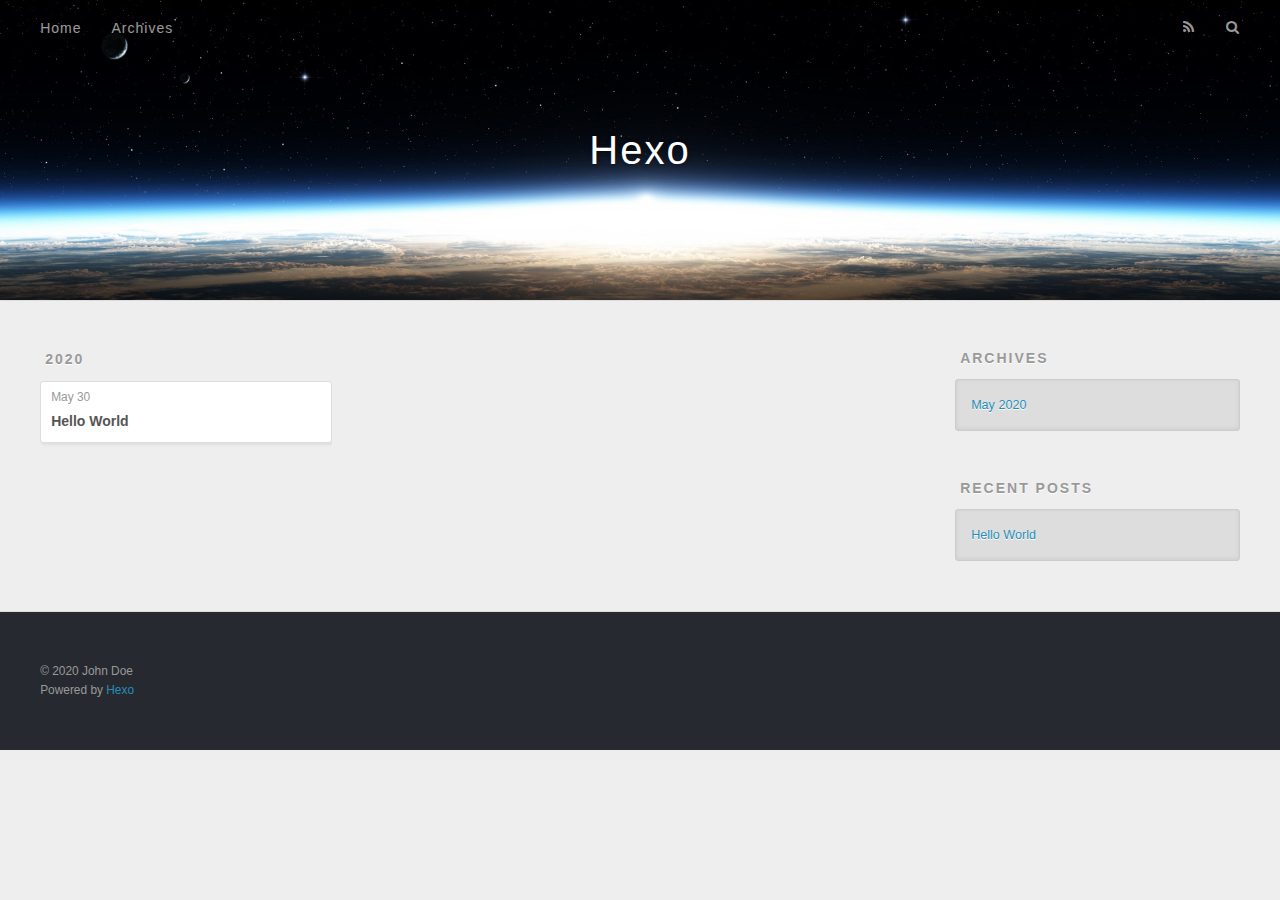
==== archives/index.html @ 2ea1ac72 "Site updated: 2020-05-30 16:34:27" ====
<!DOCTYPE html>
<html>
<head>
  <meta charset="utf-8">
  

  
  <title>Archives | Hexo</title>
  <meta name="viewport" content="width=device-width, initial-scale=1, maximum-scale=1">
  <meta property="og:type" content="website">
<meta property="og:title" content="Hexo">
<meta property="og:url" content="http://yoursite.com/archives/index.html">
<meta property="og:site_name" content="Hexo">
<meta property="og:locale" content="en_US">
<meta property="article:author" content="John Doe">
<meta name="twitter:card" content="summary">
  
    <link rel="alternate" href="/atom.xml" title="Hexo" type="application/atom+xml">
  
  
    <link rel="icon" href="/favicon.png">
  
  
    <link href="//fonts.googleapis.com/css?family=Source+Code+Pro" rel="stylesheet" type="text/css">
  
  
<link rel="stylesheet" href="/css/style.css">

<meta name="generator" content="Hexo 4.2.1"></head>

<body>
  <div id="container">
    <div id="wrap">
      <header id="header">
  <div id="banner"></div>
  <div id="header-outer" class="outer">
    <div id="header-title" class="inner">
      <h1 id="logo-wrap">
        <a href="/" id="logo">Hexo</a>
      </h1>
      
    </div>
    <div id="header-inner" class="inner">
      <nav id="main-nav">
        <a id="main-nav-toggle" class="nav-icon"></a>
        
          <a class="main-nav-link" href="/">Home</a>
        
          <a class="main-nav-link" href="/archives">Archives</a>
        
      </nav>
      <nav id="sub-nav">
        
          <a id="nav-rss-link" class="nav-icon" href="/atom.xml" title="RSS Feed"></a>
        
        <a id="nav-search-btn" class="nav-icon" title="Search"></a>
      </nav>
      <div id="search-form-wrap">
        <form action="//google.com/search" method="get" accept-charset="UTF-8" class="search-form"><input type="search" name="q" class="search-form-input" placeholder="Search"><button type="submit" class="search-form-submit">&#xF002;</button><input type="hidden" name="sitesearch" value="http://yoursite.com"></form>
      </div>
    </div>
  </div>
</header>
      <div class="outer">
        <section id="main">
  
  
    
    
      
      
      <section class="archives-wrap">
        <div class="archive-year-wrap">
          <a href="/archives/2020" class="archive-year">2020</a>
        </div>
        <div class="archives">
    
    <article class="archive-article archive-type-post">
  <div class="archive-article-inner">
    <header class="archive-article-header">
      <a href="/2020/05/30/hello-world/" class="archive-article-date">
  <time datetime="2020-05-30T08:31:49.732Z" itemprop="datePublished">May 30</time>
</a>
      
  
    <h1 itemprop="name">
      <a class="archive-article-title" href="/2020/05/30/hello-world/">Hello World</a>
    </h1>
  

    </header>
  </div>
</article>
  
  
    </div></section>
  


</section>
        
          <aside id="sidebar">
  
    

  
    

  
    
  
    
  <div class="widget-wrap">
    <h3 class="widget-title">Archives</h3>
    <div class="widget">
      <ul class="archive-list"><li class="archive-list-item"><a class="archive-list-link" href="/archives/2020/05/">May 2020</a></li></ul>
    </div>
  </div>


  
    
  <div class="widget-wrap">
    <h3 class="widget-title">Recent Posts</h3>
    <div class="widget">
      <ul>
        
          <li>
            <a href="/2020/05/30/hello-world/">Hello World</a>
          </li>
        
      </ul>
    </div>
  </div>

  
</aside>
        
      </div>
      <footer id="footer">
  
  <div class="outer">
    <div id="footer-info" class="inner">
      &copy; 2020 John Doe<br>
      Powered by <a href="http://hexo.io/" target="_blank">Hexo</a>
    </div>
  </div>
</footer>
    </div>
    <nav id="mobile-nav">
  
    <a href="/" class="mobile-nav-link">Home</a>
  
    <a href="/archives" class="mobile-nav-link">Archives</a>
  
</nav>
    

<script src="//ajax.googleapis.com/ajax/libs/jquery/2.0.3/jquery.min.js"></script>


  
<link rel="stylesheet" href="/fancybox/jquery.fancybox.css">

  
<script src="/fancybox/jquery.fancybox.pack.js"></script>




<script src="/js/script.js"></script>




  </div>
</body>
</html>
---- css/style.css ----
body {
  width: 100%;
}
body:before,
body:after {
  content: "";
  display: table;
}
body:after {
  clear: both;
}
html,
body,
div,
span,
applet,
object,
iframe,
h1,
h2,
h3,
h4,
h5,
h6,
p,
blockquote,
pre,
a,
abbr,
acronym,
address,
big,
cite,
code,
del,
dfn,
em,
img,
ins,
kbd,
q,
s,
samp,
small,
strike,
strong,
sub,
sup,
tt,
var,
dl,
dt,
dd,
ol,
ul,
li,
fieldset,
form,
label,
legend,
table,
caption,
tbody,
tfoot,
thead,
tr,
th,
td {
  margin: 0;
  padding: 0;
  border: 0;
  outline: 0;
  font-weight: inherit;
  font-style: inherit;
  font-family: inherit;
  font-size: 100%;
  vertical-align: baseline;
}
body {
  line-height: 1;
  color: #000;
  background: #fff;
}
ol,
ul {
  list-style: none;
}
table {
  border-collapse: separate;
  border-spacing: 0;
  vertical-align: middle;
}
caption,
th,
td {
  text-align: left;
  font-weight: normal;
  vertical-align: middle;
}
a img {
  border: none;
}
input,
button {
  margin: 0;
  padding: 0;
}
input::-moz-focus-inner,
button::-moz-focus-inner {
  border: 0;
  padding: 0;
}
@font-face {
  font-family: FontAwesome;
  font-style: normal;
  font-weight: normal;
  src: url("fonts/fontawesome-webfont.eot?v=#4.0.3");
  src: url("fonts/fontawesome-webfont.eot?#iefix&v=#4.0.3") format("embedded-opentype"), url("fonts/fontawesome-webfont.woff?v=#4.0.3") format("woff"), url("fonts/fontawesome-webfont.ttf?v=#4.0.3") format("truetype"), url("fonts/fontawesome-webfont.svg#fontawesomeregular?v=#4.0.3") format("svg");
}
html,
body,
#container {
  height: 100%;
}
body {
  background: #eee;
  font: 14px -apple-system, BlinkMacSystemFont, "Segoe UI", "Roboto", "Oxygen", "Ubuntu", "Cantarell", "Fira Sans", "Droid Sans", "Helvetica Neue", sans-serif;
  -webkit-text-size-adjust: 100%;
}
.outer {
  max-width: 1220px;
  margin: 0 auto;
  padding: 0 20px;
}
.outer:before,
.outer:after {
  content: "";
  display: table;
}
.outer:after {
  clear: both;
}
.inner {
  display: inline;
  float: left;
  width: 98.33333333333333%;
  margin: 0 0.833333333333333%;
}
.left,
.alignleft {
  float: left;
}
.right,
.alignright {
  float: right;
}
.clear {
  clear: both;
}
#container {
  position: relative;
}
.mobile-nav-on {
  overflow: hidden;
}
#wrap {
  height: 100%;
  width: 100%;
  position: absolute;
  top: 0;
  left: 0;
  -webkit-transition: 0.2s ease-out;
  -moz-transition: 0.2s ease-out;
  -ms-transition: 0.2s ease-out;
  transition: 0.2s ease-out;
  z-index: 1;
  background: #eee;
}
.mobile-nav-on #wrap {
  left: 280px;
}
@media screen and (min-width: 768px) {
  #main {
    display: inline;
    float: left;
    width: 73.33333333333333%;
    margin: 0 0.833333333333333%;
  }
}
.article-date,
.article-category-link,
.archive-year,
.widget-title {
  text-decoration: none;
  text-transform: uppercase;
  letter-spacing: 2px;
  color: #999;
  margin-bottom: 1em;
  margin-left: 5px;
  line-height: 1em;
  text-shadow: 0 1px #fff;
  font-weight: bold;
}
.article-inner,
.archive-article-inner {
  background: #fff;
  -webkit-box-shadow: 1px 2px 3px #ddd;
  box-shadow: 1px 2px 3px #ddd;
  border: 1px solid #ddd;
  border-radius: 3px;
}
.article-entry h1,
.widget h1 {
  font-size: 2em;
}
.article-entry h2,
.widget h2 {
  font-size: 1.5em;
}
.article-entry h3,
.widget h3 {
  font-size: 1.3em;
}
.article-entry h4,
.widget h4 {
  font-size: 1.2em;
}
.article-entry h5,
.widget h5 {
  font-size: 1em;
}
.article-entry h6,
.widget h6 {
  font-size: 1em;
  color: #999;
}
.article-entry hr,
.widget hr {
  border: 1px dashed #ddd;
}
.article-entry strong,
.widget strong {
  font-weight: bold;
}
.article-entry em,
.widget em,
.article-entry cite,
.widget cite {
  font-style: italic;
}
.article-entry sup,
.widget sup,
.article-entry sub,
.widget sub {
  font-size: 0.75em;
  line-height: 0;
  position: relative;
  vertical-align: baseline;
}
.article-entry sup,
.widget sup {
  top: -0.5em;
}
.article-entry sub,
.widget sub {
  bottom: -0.2em;
}
.article-entry small,
.widget small {
  font-size: 0.85em;
}
.article-entry acronym,
.widget acronym,
.article-entry abbr,
.widget abbr {
  border-bottom: 1px dotted;
}
.article-entry ul,
.widget ul,
.article-entry ol,
.widget ol,
.article-entry dl,
.widget dl {
  margin: 0 20px;
  line-height: 1.6em;
}
.article-entry ul ul,
.widget ul ul,
.article-entry ol ul,
.widget ol ul,
.article-entry ul ol,
.widget ul ol,
.article-entry ol ol,
.widget ol ol {
  margin-top: 0;
  margin-bottom: 0;
}
.article-entry ul,
.widget ul {
  list-style: disc;
}
.article-entry ol,
.widget ol {
  list-style: decimal;
}
.article-entry dt,
.widget dt {
  font-weight: bold;
}
#header {
  height: 300px;
  position: relative;
  border-bottom: 1px solid #ddd;
}
#header:before,
#header:after {
  content: "";
  position: absolute;
  left: 0;
  right: 0;
  height: 40px;
}
#header:before {
  top: 0;
  background: -webkit-linear-gradient(rgba(0,0,0,0.2), transparent);
  background: -moz-linear-gradient(rgba(0,0,0,0.2), transparent);
  background: -ms-linear-gradient(rgba(0,0,0,0.2), transparent);
  background: linear-gradient(rgba(0,0,0,0.2), transparent);
}
#header:after {
  bottom: 0;
  background: -webkit-linear-gradient(transparent, rgba(0,0,0,0.2));
  background: -moz-linear-gradient(transparent, rgba(0,0,0,0.2));
  background: -ms-linear-gradient(transparent, rgba(0,0,0,0.2));
  background: linear-gradient(transparent, rgba(0,0,0,0.2));
}
#header-outer {
  height: 100%;
  position: relative;
}
#header-inner {
  position: relative;
  overflow: hidden;
}
#banner {
  position: absolute;
  top: 0;
  left: 0;
  width: 100%;
  height: 100%;
  background: url("images/banner.jpg") center #000;
  -webkit-background-size: cover;
  -moz-background-size: cover;
  background-size: cover;
  z-index: -1;
}
#header-title {
  text-align: center;
  height: 40px;
  position: absolute;
  top: 50%;
  left: 0;
  margin-top: -20px;
}
#logo,
#subtitle {
  text-decoration: none;
  color: #fff;
  font-weight: 300;
  text-shadow: 0 1px 4px rgba(0,0,0,0.3);
}
#logo {
  font-size: 40px;
  line-height: 40px;
  letter-spacing: 2px;
}
#subtitle {
  font-size: 16px;
  line-height: 16px;
  letter-spacing: 1px;
}
#subtitle-wrap {
  margin-top: 16px;
}
#main-nav {
  float: left;
  margin-left: -15px;
}
.nav-icon,
.main-nav-link {
  float: left;
  color: #fff;
  opacity: 0.6;
  text-decoration: none;
  text-shadow: 0 1px rgba(0,0,0,0.2);
  -webkit-transition: opacity 0.2s;
  -moz-transition: opacity 0.2s;
  -ms-transition: opacity 0.2s;
  transition: opacity 0.2s;
  display: block;
  padding: 20px 15px;
}
.nav-icon:hover,
.main-nav-link:hover {
  opacity: 1;
}
.nav-icon {
  font-family: FontAwesome;
  text-align: center;
  font-size: 14px;
  width: 14px;
  height: 14px;
  padding: 20px 15px;
  position: relative;
  cursor: pointer;
}
.main-nav-link {
  font-weight: 300;
  letter-spacing: 1px;
}
@media screen and (max-width: 479px) {
  .main-nav-link {
    display: none;
  }
}
#main-nav-toggle {
  display: none;
}
#main-nav-toggle:before {
  content: "\f0c9";
}
@media screen and (max-width: 479px) {
  #main-nav-toggle {
    display: block;
  }
}
#sub-nav {
  float: right;
  margin-right: -15px;
}
#nav-rss-link:before {
  content: "\f09e";
}
#nav-search-btn:before {
  content: "\f002";
}
#search-form-wrap {
  position: absolute;
  top: 15px;
  width: 150px;
  height: 30px;
  right: -150px;
  opacity: 0;
  -webkit-transition: 0.2s ease-out;
  -moz-transition: 0.2s ease-out;
  -ms-transition: 0.2s ease-out;
  transition: 0.2s ease-out;
}
#search-form-wrap.on {
  opacity: 1;
  right: 0;
}
@media screen and (max-width: 479px) {
  #search-form-wrap {
    width: 100%;
    right: -100%;
  }
}
.search-form {
  position: absolute;
  top: 0;
  left: 0;
  right: 0;
  background: #fff;
  padding: 5px 15px;
  border-radius: 15px;
  -webkit-box-shadow: 0 0 10px rgba(0,0,0,0.3);
  box-shadow: 0 0 10px rgba(0,0,0,0.3);
}
.search-form-input {
  border: none;
  background: none;
  color: #555;
  width: 100%;
  font: 13px -apple-system, BlinkMacSystemFont, "Segoe UI", "Roboto", "Oxygen", "Ubuntu", "Cantarell", "Fira Sans", "Droid Sans", "Helvetica Neue", sans-serif;
  outline: none;
}
.search-form-input::-webkit-search-results-decoration,
.search-form-input::-webkit-search-cancel-button {
  -webkit-appearance: none;
}
.search-form-submit {
  position: absolute;
  top: 50%;
  right: 10px;
  margin-top: -7px;
  font: 13px FontAwesome;
  border: none;
  background: none;
  color: #bbb;
  cursor: pointer;
}
.search-form-submit:hover,
.search-form-submit:focus {
  color: #777;
}
.article {
  margin: 50px 0;
}
.article-inner {
  overflow: hidden;
}
.article-meta:before,
.article-meta:after {
  content: "";
  display: table;
}
.article-meta:after {
  clear: both;
}
.article-date {
  float: left;
}
.article-category {
  float: left;
  line-height: 1em;
  color: #ccc;
  text-shadow: 0 1px #fff;
  margin-left: 8px;
}
.article-category:before {
  content: "\2022";
}
.article-category-link {
  margin: 0 12px 1em;
}
.article-header {
  padding: 20px 20px 0;
}
.article-title {
  text-decoration: none;
  font-size: 2em;
  font-weight: bold;
  color: #555;
  line-height: 1.1em;
  -webkit-transition: color 0.2s;
  -moz-transition: color 0.2s;
  -ms-transition: color 0.2s;
  transition: color 0.2s;
}
a.article-title:hover {
  color: #258fb8;
}
.article-entry {
  color: #555;
  padding: 0 20px;
}
.article-entry:before,
.article-entry:after {
  content: "";
  display: table;
}
.article-entry:after {
  clear: both;
}
.article-entry p,
.article-entry table {
  line-height: 1.6em;
  margin: 1.6em 0;
}
.article-entry h1,
.article-entry h2,
.article-entry h3,
.article-entry h4,
.article-entry h5,
.article-entry h6 {
  font-weight: bold;
}
.article-entry h1,
.article-entry h2,
.article-entry h3,
.article-entry h4,
.article-entry h5,
.article-entry h6 {
  line-height: 1.1em;
  margin: 1.1em 0;
}
.article-entry a {
  color: #258fb8;
  text-decoration: none;
}
.article-entry a:hover {
  text-decoration: underline;
}
.article-entry ul,
.article-entry ol,
.article-entry dl {
  margin-top: 1.6em;
  margin-bottom: 1.6em;
}
.article-entry img,
.article-entry video {
  max-width: 100%;
  height: auto;
  display: block;
  margin: auto;
}
.article-entry iframe {
  border: none;
}
.article-entry table {
  width: 100%;
  border-collapse: collapse;
  border-spacing: 0;
}
.article-entry th {
  font-weight: bold;
  border-bottom: 3px solid #ddd;
  padding-bottom: 0.5em;
}
.article-entry td {
  border-bottom: 1px solid #ddd;
  padding: 10px 0;
}
.article-entry blockquote {
  font-family: Georgia, "Times New Roman", serif;
  font-size: 1.4em;
  margin: 1.6em 20px;
  text-align: center;
}
.article-entry blockquote footer {
  font-size: 14px;
  margin: 1.6em 0;
  font-family: -apple-system, BlinkMacSystemFont, "Segoe UI", "Roboto", "Oxygen", "Ubuntu", "Cantarell", "Fira Sans", "Droid Sans", "Helvetica Neue", sans-serif;
}
.article-entry blockquote footer cite:before {
  content: "—";
  padding: 0 0.5em;
}
.article-entry .pullquote {
  text-align: left;
  width: 45%;
  margin: 0;
}
.article-entry .pullquote.left {
  margin-left: 0.5em;
  margin-right: 1em;
}
.article-entry .pullquote.right {
  margin-right: 0.5em;
  margin-left: 1em;
}
.article-entry .caption {
  color: #999;
  display: block;
  font-size: 0.9em;
  margin-top: 0.5em;
  position: relative;
  text-align: center;
}
.article-entry .video-container {
  position: relative;
  padding-top: 56.25%;
  height: 0;
  overflow: hidden;
}
.article-entry .video-container iframe,
.article-entry .video-container object,
.article-entry .video-container embed {
  position: absolute;
  top: 0;
  left: 0;
  width: 100%;
  height: 100%;
  margin-top: 0;
}
.article-more-link a {
  display: inline-block;
  line-height: 1em;
  padding: 6px 15px;
  border-radius: 15px;
  background: #eee;
  color: #999;
  text-shadow: 0 1px #fff;
  text-decoration: none;
}
.article-more-link a:hover {
  background: #258fb8;
  color: #fff;
  text-decoration: none;
  text-shadow: 0 1px #1e7293;
}
.article-footer {
  font-size: 0.85em;
  line-height: 1.6em;
  border-top: 1px solid #ddd;
  padding-top: 1.6em;
  margin: 0 20px 20px;
}
.article-footer:before,
.article-footer:after {
  content: "";
  display: table;
}
.article-footer:after {
  clear: both;
}
.article-footer a {
  color: #999;
  text-decoration: none;
}
.article-footer a:hover {
  color: #555;
}
.article-tag-list-item {
  float: left;
  margin-right: 10px;
}
.article-tag-list-link:before {
  content: "#";
}
.article-comment-link {
  float: right;
}
.article-comment-link:before {
  content: "\f075";
  font-family: FontAwesome;
  padding-right: 8px;
}
.article-share-link {
  cursor: pointer;
  float: right;
  margin-left: 20px;
}
.article-share-link:before {
  content: "\f064";
  font-family: FontAwesome;
  padding-right: 6px;
}
#article-nav {
  position: relative;
}
#article-nav:before,
#article-nav:after {
  content: "";
  display: table;
}
#article-nav:after {
  clear: both;
}
@media screen and (min-width: 768px) {
  #article-nav {
    margin: 50px 0;
  }
  #article-nav:before {
    width: 8px;
    height: 8px;
    position: absolute;
    top: 50%;
    left: 50%;
    margin-top: -4px;
    margin-left: -4px;
    content: "";
    border-radius: 50%;
    background: #ddd;
    -webkit-box-shadow: 0 1px 2px #fff;
    box-shadow: 0 1px 2px #fff;
  }
}
.article-nav-link-wrap {
  text-decoration: none;
  text-shadow: 0 1px #fff;
  color: #999;
  -webkit-box-sizing: border-box;
  -moz-box-sizing: border-box;
  box-sizing: border-box;
  margin-top: 50px;
  text-align: center;
  display: block;
}
.article-nav-link-wrap:hover {
  color: #555;
}
@media screen and (min-width: 768px) {
  .article-nav-link-wrap {
    width: 50%;
    margin-top: 0;
  }
}
@media screen and (min-width: 768px) {
  #article-nav-newer {
    float: left;
    text-align: right;
    padding-right: 20px;
  }
}
@media screen and (min-width: 768px) {
  #article-nav-older {
    float: right;
    text-align: left;
    padding-left: 20px;
  }
}
.article-nav-caption {
  text-transform: uppercase;
  letter-spacing: 2px;
  color: #ddd;
  line-height: 1em;
  font-weight: bold;
}
#article-nav-newer .article-nav-caption {
  margin-right: -2px;
}
.article-nav-title {
  font-size: 0.85em;
  line-height: 1.6em;
  margin-top: 0.5em;
}
.article-share-box {
  position: absolute;
  display: none;
  background: #fff;
  -webkit-box-shadow: 1px 2px 10px rgba(0,0,0,0.2);
  box-shadow: 1px 2px 10px rgba(0,0,0,0.2);
  border-radius: 3px;
  margin-left: -145px;
  overflow: hidden;
  z-index: 1;
}
.article-share-box.on {
  display: block;
}
.article-share-input {
  width: 100%;
  background: none;
  -webkit-box-sizing: border-box;
  -moz-box-sizing: border-box;
  box-sizing: border-box;
  font: 14px -apple-system, BlinkMacSystemFont, "Segoe UI", "Roboto", "Oxygen", "Ubuntu", "Cantarell", "Fira Sans", "Droid Sans", "Helvetica Neue", sans-serif;
  padding: 0 15px;
  color: #555;
  outline: none;
  border: 1px solid #ddd;
  border-radius: 3px 3px 0 0;
  height: 36px;
  line-height: 36px;
}
.article-share-links {
  background: #eee;
}
.article-share-links:before,
.article-share-links:after {
  content: "";
  display: table;
}
.article-share-links:after {
  clear: both;
}
.article-share-twitter,
.article-share-facebook,
.article-share-pinterest,
.article-share-google {
  width: 50px;
  height: 36px;
  display: block;
  float: left;
  position: relative;
  color: #999;
  text-shadow: 0 1px #fff;
}
.article-share-twitter:before,
.article-share-facebook:before,
.article-share-pinterest:before,
.article-share-google:before {
  font-size: 20px;
  font-family: FontAwesome;
  width: 20px;
  height: 20px;
  position: absolute;
  top: 50%;
  left: 50%;
  margin-top: -10px;
  margin-left: -10px;
  text-align: center;
}
.article-share-twitter:hover,
.article-share-facebook:hover,
.article-share-pinterest:hover,
.article-share-google:hover {
  color: #fff;
}
.article-share-twitter:before {
  content: "\f099";
}
.article-share-twitter:hover {
  background: #00aced;
  text-shadow: 0 1px #008abe;
}
.article-share-facebook:before {
  content: "\f09a";
}
.article-share-facebook:hover {
  background: #3b5998;
  text-shadow: 0 1px #2f477a;
}
.article-share-pinterest:before {
  content: "\f0d2";
}
.article-share-pinterest:hover {
  background: #cb2027;
  text-shadow: 0 1px #a21a1f;
}
.article-share-google:before {
  content: "\f0d5";
}
.article-share-google:hover {
  background: #dd4b39;
  text-shadow: 0 1px #be3221;
}
.article-gallery {
  background: #000;
  position: relative;
}
.article-gallery-photos {
  position: relative;
  overflow: hidden;
}
.article-gallery-img {
  display: none;
  max-width: 100%;
}
.article-gallery-img:first-child {
  display: block;
}
.article-gallery-img.loaded {
  position: absolute;
  display: block;
}
.article-gallery-img img {
  display: block;
  max-width: 100%;
  margin: 0 auto;
}
#comments {
  background: #fff;
  -webkit-box-shadow: 1px 2px 3px #ddd;
  box-shadow: 1px 2px 3px #ddd;
  padding: 20px;
  border: 1px solid #ddd;
  border-radius: 3px;
  margin: 50px 0;
}
#comments a {
  color: #258fb8;
}
.archives-wrap {
  margin: 50px 0;
}
.archives:before,
.archives:after {
  content: "";
  display: table;
}
.archives:after {
  clear: both;
}
.archive-year-wrap {
  margin-bottom: 1em;
}
.archives {
  -webkit-column-gap: 10px;
  -moz-column-gap: 10px;
  column-gap: 10px;
}
@media screen and (min-width: 480px) and (max-width: 767px) {
  .archives {
    -webkit-column-count: 2;
    -moz-column-count: 2;
    column-count: 2;
  }
}
@media screen and (min-width: 768px) {
  .archives {
    -webkit-column-count: 3;
    -moz-column-count: 3;
    column-count: 3;
  }
}
.archive-article {
  -webkit-column-break-inside: avoid;
  page-break-inside: avoid;
  overflow: hidden;
  break-inside: avoid-column;
}
.archive-article-inner {
  padding: 10px;
  margin-bottom: 15px;
}
.archive-article-title {
  text-decoration: none;
  font-weight: bold;
  color: #555;
  -webkit-transition: color 0.2s;
  -moz-transition: color 0.2s;
  -ms-transition: color 0.2s;
  transition: color 0.2s;
  line-height: 1.6em;
}
.archive-article-title:hover {
  color: #258fb8;
}
.archive-article-footer {
  margin-top: 1em;
}
.archive-article-date {
  color: #999;
  text-decoration: none;
  font-size: 0.85em;
  line-height: 1em;
  margin-bottom: 0.5em;
  display: block;
}
#page-nav {
  margin: 50px auto;
  background: #fff;
  -webkit-box-shadow: 1px 2px 3px #ddd;
  box-shadow: 1px 2px 3px #ddd;
  border: 1px solid #ddd;
  border-radius: 3px;
  text-align: center;
  color: #999;
  overflow: hidden;
}
#page-nav:before,
#page-nav:after {
  content: "";
  display: table;
}
#page-nav:after {
  clear: both;
}
#page-nav a,
#page-nav span {
  padding: 10px 20px;
  line-height: 1;
  height: 2ex;
}
#page-nav a {
  color: #999;
  text-decoration: none;
}
#page-nav a:hover {
  background: #999;
  color: #fff;
}
#page-nav .prev {
  float: left;
}
#page-nav .next {
  float: right;
}
#page-nav .page-number {
  display: inline-block;
}
@media screen and (max-width: 479px) {
  #page-nav .page-number {
    display: none;
  }
}
#page-nav .current {
  color: #555;
  font-weight: bold;
}
#page-nav .space {
  color: #ddd;
}
#footer {
  background: #262a30;
  padding: 50px 0;
  border-top: 1px solid #ddd;
  color: #999;
}
#footer a {
  color: #258fb8;
  text-decoration: none;
}
#footer a:hover {
  text-decoration: underline;
}
#footer-info {
  line-height: 1.6em;
  font-size: 0.85em;
}
.article-entry pre,
.article-entry .highlight {
  background: #2d2d2d;
  margin: 0 -20px;
  padding: 15px 20px;
  border-style: solid;
  border-color: #ddd;
  border-width: 1px 0;
  overflow: auto;
  color: #ccc;
  line-height: 22.400000000000002px;
}
.article-entry .highlight .gutter pre,
.article-entry .gist .gist-file .gist-data .line-numbers {
  color: #666;
  font-size: 0.85em;
}
.article-entry pre,
.article-entry code {
  font-family: "Source Code Pro", Consolas, Monaco, Menlo, Consolas, monospace;
}
.article-entry code {
  background: #eee;
  text-shadow: 0 1px #fff;
  padding: 0 0.3em;
}
.article-entry pre code {
  background: none;
  text-shadow: none;
  padding: 0;
}
.article-entry .highlight pre {
  border: none;
  margin: 0;
  padding: 0;
}
.article-entry .highlight table {
  margin: 0;
  width: auto;
}
.article-entry .highlight td {
  border: none;
  padding: 0;
}
.article-entry .highlight figcaption {
  font-size: 0.85em;
  color: #999;
  line-height: 1em;
  margin-bottom: 1em;
}
.article-entry .highlight figcaption:before,
.article-entry .highlight figcaption:after {
  content: "";
  display: table;
}
.article-entry .highlight figcaption:after {
  clear: both;
}
.article-entry .highlight figcaption a {
  float: right;
}
.article-entry .highlight .gutter pre {
  text-align: right;
  padding-right: 20px;
}
.article-entry .highlight .line {
  height: 22.400000000000002px;
}
.article-entry .highlight .line.marked {
  background: #515151;
}
.article-entry .gist {
  margin: 0 -20px;
  border-style: solid;
  border-color: #ddd;
  border-width: 1px 0;
  background: #2d2d2d;
  padding: 15px 20px 15px 0;
}
.article-entry .gist .gist-file {
  border: none;
  font-family: "Source Code Pro", Consolas, Monaco, Menlo, Consolas, monospace;
  margin: 0;
}
.article-entry .gist .gist-file .gist-data {
  background: none;
  border: none;
}
.article-entry .gist .gist-file .gist-data .line-numbers {
  background: none;
  border: none;
  padding: 0 20px 0 0;
}
.article-entry .gist .gist-file .gist-data .line-data {
  padding: 0 !important;
}
.article-entry .gist .gist-file .highlight {
  margin: 0;
  padding: 0;
  border: none;
}
.article-entry .gist .gist-file .gist-meta {
  background: #2d2d2d;
  color: #999;
  font: 0.85em -apple-system, BlinkMacSystemFont, "Segoe UI", "Roboto", "Oxygen", "Ubuntu", "Cantarell", "Fira Sans", "Droid Sans", "Helvetica Neue", sans-serif;
  text-shadow: 0 0;
  padding: 0;
  margin-top: 1em;
  margin-left: 20px;
}
.article-entry .gist .gist-file .gist-meta a {
  color: #258fb8;
  font-weight: normal;
}
.article-entry .gist .gist-file .gist-meta a:hover {
  text-decoration: underline;
}
pre .comment,
pre .title {
  color: #999;
}
pre .variable,
pre .attribute,
pre .tag,
pre .regexp,
pre .ruby .constant,
pre .xml .tag .title,
pre .xml .pi,
pre .xml .doctype,
pre .html .doctype,
pre .css .id,
pre .css .class,
pre .css .pseudo {
  color: #f2777a;
}
pre .number,
pre .preprocessor,
pre .built_in,
pre .literal,
pre .params,
pre .constant {
  color: #f99157;
}
pre .class,
pre .ruby .class .title,
pre .css .rules .attribute {
  color: #9c9;
}
pre .string,
pre .value,
pre .inheritance,
pre .header,
pre .ruby .symbol,
pre .xml .cdata {
  color: #9c9;
}
pre .css .hexcolor {
  color: #6cc;
}
pre .function,
pre .python .decorator,
pre .python .title,
pre .ruby .function .title,
pre .ruby .title .keyword,
pre .perl .sub,
pre .javascript .title,
pre .coffeescript .title {
  color: #69c;
}
pre .keyword,
pre .javascript .function {
  color: #c9c;
}
@media screen and (max-width: 479px) {
  #mobile-nav {
    position: absolute;
    top: 0;
    left: 0;
    width: 280px;
    height: 100%;
    background: #191919;
    border-right: 1px solid #fff;
  }
}
@media screen and (max-width: 479px) {
  .mobile-nav-link {
    display: block;
    color: #999;
    text-decoration: none;
    padding: 15px 20px;
    font-weight: bold;
  }
  .mobile-nav-link:hover {
    color: #fff;
  }
}
@media screen and (min-width: 768px) {
  #sidebar {
    display: inline;
    float: left;
    width: 23.333333333333332%;
    margin: 0 0.833333333333333%;
  }
}
.widget-wrap {
  margin: 50px 0;
}
.widget {
  color: #777;
  text-shadow: 0 1px #fff;
  background: #ddd;
  -webkit-box-shadow: 0 -1px 4px #ccc inset;
  box-shadow: 0 -1px 4px #ccc inset;
  border: 1px solid #ccc;
  padding: 15px;
  border-radius: 3px;
}
.widget a {
  color: #258fb8;
  text-decoration: none;
}
.widget a:hover {
  text-decoration: underline;
}
.widget ul ul,
.widget ol ul,
.widget dl ul,
.widget ul ol,
.widget ol ol,
.widget dl ol,
.widget ul dl,
.widget ol dl,
.widget dl dl {
  margin-left: 15px;
  list-style: disc;
}
.widget {
  line-height: 1.6em;
  word-wrap: break-word;
  font-size: 0.9em;
}
.widget ul,
.widget ol {
  list-style: none;
  margin: 0;
}
.widget ul ul,
.widget ol ul,
.widget ul ol,
.widget ol ol {
  margin: 0 20px;
}
.widget ul ul,
.widget ol ul {
  list-style: disc;
}
.widget ul ol,
.widget ol ol {
  list-style: decimal;
}
.category-list-count,
.tag-list-count,
.archive-list-count {
  padding-left: 5px;
  color: #999;
  font-size: 0.85em;
}
.category-list-count:before,
.tag-list-count:before,
.archive-list-count:before {
  content: "(";
}
.category-list-count:after,
.tag-list-count:after,
.archive-list-count:after {
  content: ")";
}
.tagcloud a {
  margin-right: 5px;
  display: inline-block;
}
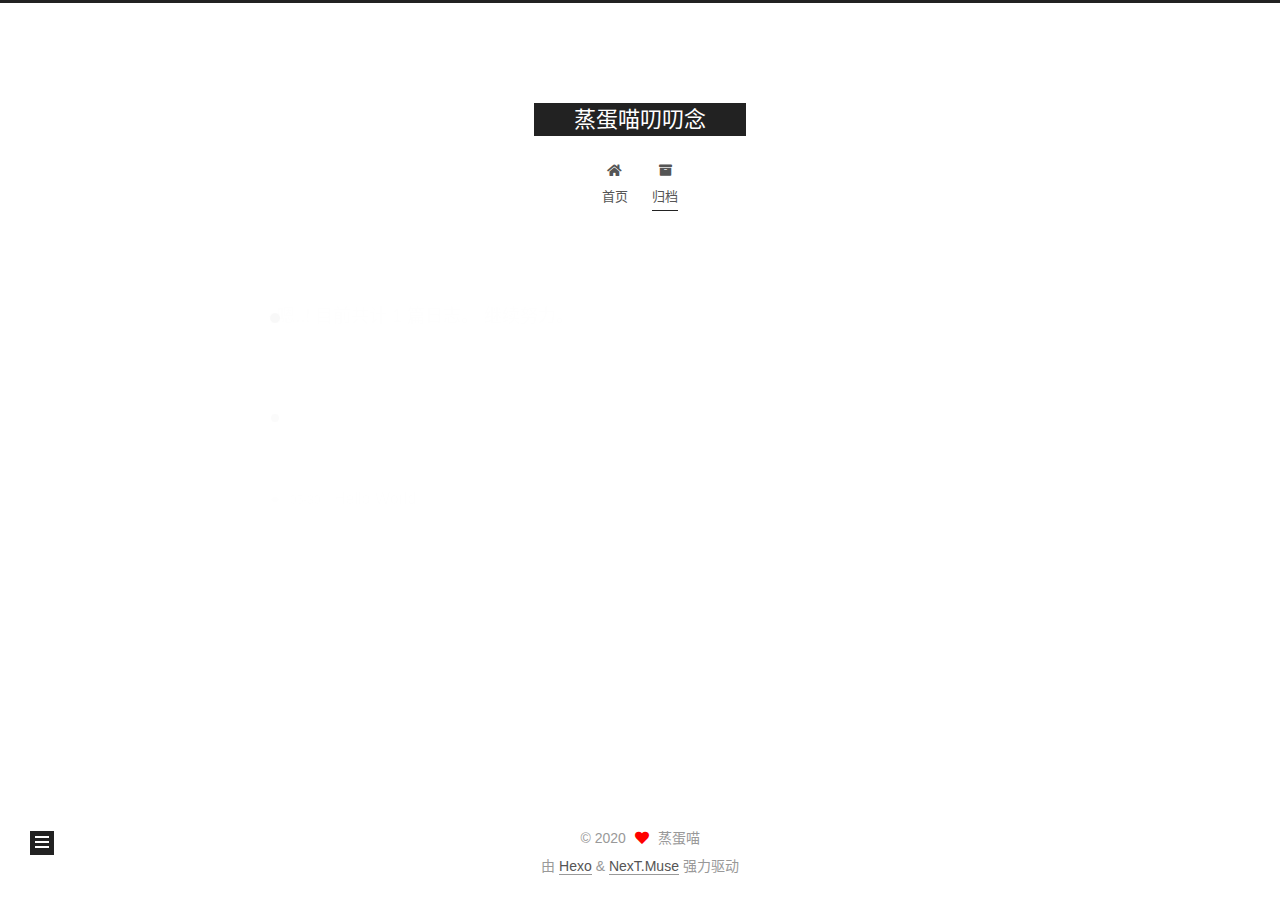
==== commit 7713fb8c: "Site updated: 2020-05-30 16:51:57" ====
--- a/archives/index.html
+++ b/archives/index.html
@@ -1,178 +1,342 @@
 <!DOCTYPE html>
-<html>
+<html lang="zh-CN">
 <head>
-  <meta charset="utf-8">
-  
-
-  
-  <title>Archives | Hexo</title>
-  <meta name="viewport" content="width=device-width, initial-scale=1, maximum-scale=1">
-  <meta property="og:type" content="website">
-<meta property="og:title" content="Hexo">
+  <meta charset="UTF-8">
+<meta name="viewport" content="width=device-width, initial-scale=1, maximum-scale=2">
+<meta name="theme-color" content="#222">
+<meta name="generator" content="Hexo 4.2.1">
+  <link rel="apple-touch-icon" sizes="180x180" href="/images/apple-touch-icon-next.png">
+  <link rel="icon" type="image/png" sizes="32x32" href="/images/favicon-32x32-next.png">
+  <link rel="icon" type="image/png" sizes="16x16" href="/images/favicon-16x16-next.png">
+  <link rel="mask-icon" href="/images/logo.svg" color="#222">
+
+<link rel="stylesheet" href="/css/main.css">
+
+
+<link rel="stylesheet" href="/lib/font-awesome/css/all.min.css">
+
+<script id="hexo-configurations">
+    var NexT = window.NexT || {};
+    var CONFIG = {"hostname":"yoursite.com","root":"/","scheme":"Muse","version":"7.8.0","exturl":false,"sidebar":{"position":"left","display":"post","padding":18,"offset":12,"onmobile":false},"copycode":{"enable":false,"show_result":false,"style":null},"back2top":{"enable":true,"sidebar":false,"scrollpercent":false},"bookmark":{"enable":false,"color":"#222","save":"auto"},"fancybox":false,"mediumzoom":false,"lazyload":false,"pangu":false,"comments":{"style":"tabs","active":null,"storage":true,"lazyload":false,"nav":null},"algolia":{"hits":{"per_page":10},"labels":{"input_placeholder":"Search for Posts","hits_empty":"We didn't find any results for the search: ${query}","hits_stats":"${hits} results found in ${time} ms"}},"localsearch":{"enable":false,"trigger":"auto","top_n_per_article":1,"unescape":false,"preload":false},"motion":{"enable":true,"async":false,"transition":{"post_block":"fadeIn","post_header":"slideDownIn","post_body":"slideDownIn","coll_header":"slideLeftIn","sidebar":"slideUpIn"}}};
+  </script>
+
+  <meta name="description" content="程序员&#x2F;绘画&#x2F;游戏">
+<meta property="og:type" content="website">
+<meta property="og:title" content="蒸蛋喵叨叨念">
 <meta property="og:url" content="http://yoursite.com/archives/index.html">
-<meta property="og:site_name" content="Hexo">
-<meta property="og:locale" content="en_US">
-<meta property="article:author" content="John Doe">
+<meta property="og:site_name" content="蒸蛋喵叨叨念">
+<meta property="og:description" content="程序员&#x2F;绘画&#x2F;游戏">
+<meta property="og:locale" content="zh_CN">
+<meta property="article:author" content="蒸蛋喵">
 <meta name="twitter:card" content="summary">
-  
-    <link rel="alternate" href="/atom.xml" title="Hexo" type="application/atom+xml">
-  
-  
-    <link rel="icon" href="/favicon.png">
-  
-  
-    <link href="//fonts.googleapis.com/css?family=Source+Code+Pro" rel="stylesheet" type="text/css">
-  
-  
-<link rel="stylesheet" href="/css/style.css">
-
-<meta name="generator" content="Hexo 4.2.1"></head>
-
-<body>
-  <div id="container">
-    <div id="wrap">
-      <header id="header">
-  <div id="banner"></div>
-  <div id="header-outer" class="outer">
-    <div id="header-title" class="inner">
-      <h1 id="logo-wrap">
-        <a href="/" id="logo">Hexo</a>
-      </h1>
+
+<link rel="canonical" href="http://yoursite.com/archives/">
+
+
+<script id="page-configurations">
+  // https://hexo.io/docs/variables.html
+  CONFIG.page = {
+    sidebar: "",
+    isHome : false,
+    isPost : false,
+    lang   : 'zh-CN'
+  };
+</script>
+
+  <title>归档 | 蒸蛋喵叨叨念</title>
+  
+
+
+
+
+
+
+  <noscript>
+  <style>
+  .use-motion .brand,
+  .use-motion .menu-item,
+  .sidebar-inner,
+  .use-motion .post-block,
+  .use-motion .pagination,
+  .use-motion .comments,
+  .use-motion .post-header,
+  .use-motion .post-body,
+  .use-motion .collection-header { opacity: initial; }
+
+  .use-motion .site-title,
+  .use-motion .site-subtitle {
+    opacity: initial;
+    top: initial;
+  }
+
+  .use-motion .logo-line-before i { left: initial; }
+  .use-motion .logo-line-after i { right: initial; }
+  </style>
+</noscript>
+
+</head>
+
+<body itemscope itemtype="http://schema.org/WebPage">
+  <div class="container use-motion">
+    <div class="headband"></div>
+
+    <header class="header" itemscope itemtype="http://schema.org/WPHeader">
+      <div class="header-inner"><div class="site-brand-container">
+  <div class="site-nav-toggle">
+    <div class="toggle" aria-label="切换导航栏">
+      <span class="toggle-line toggle-line-first"></span>
+      <span class="toggle-line toggle-line-middle"></span>
+      <span class="toggle-line toggle-line-last"></span>
+    </div>
+  </div>
+
+  <div class="site-meta">
+
+    <a href="/" class="brand" rel="start">
+      <span class="logo-line-before"><i></i></span>
+      <h1 class="site-title">蒸蛋喵叨叨念</h1>
+      <span class="logo-line-after"><i></i></span>
+    </a>
+  </div>
+
+  <div class="site-nav-right">
+    <div class="toggle popup-trigger">
+    </div>
+  </div>
+</div>
+
+
+
+
+<nav class="site-nav">
+  <ul id="menu" class="main-menu menu">
+        <li class="menu-item menu-item-home">
+
+    <a href="/" rel="section"><i class="fa fa-home fa-fw"></i>首页</a>
+
+  </li>
+        <li class="menu-item menu-item-archives">
+
+    <a href="/archives/" rel="section"><i class="fa fa-archive fa-fw"></i>归档</a>
+
+  </li>
+  </ul>
+</nav>
+
+
+
+
+</div>
+    </header>
+
+    
+  <div class="back-to-top">
+    <i class="fa fa-arrow-up"></i>
+    <span>0%</span>
+  </div>
+
+
+    <main class="main">
+      <div class="main-inner">
+        <div class="content-wrap">
+          
+
+          <div class="content archive">
+            
+
+  
+  
+  
+  <div class="post-block">
+    <div class="posts-collapse">
+      <div class="collection-title">
+        <span class="collection-header">嗯..! 目前共计 1 篇日志。 继续努力。</span>
+      </div>
+
       
-    </div>
-    <div id="header-inner" class="inner">
-      <nav id="main-nav">
-        <a id="main-nav-toggle" class="nav-icon"></a>
+    <div class="collection-year">
+      <span class="collection-header">2020</span>
+    </div>
+
+  <article itemscope itemtype="http://schema.org/Article">
+    <header class="post-header">
+
+      <div class="post-meta">
+        <time itemprop="dateCreated"
+              datetime="2020-05-30T16:31:49+08:00"
+              content="2020-05-30">
+          05-30
+        </time>
+      </div>
+
+      <div class="post-title">
+          <a class="post-title-link" href="/2020/05/30/hello-world/" itemprop="url">
+            <span itemprop="name">Hello World</span>
+          </a>
+      </div>
+
+    </header>
+  </article>
+
+
+    </div>
+  </div>
+  
+  
+  
+
+  
+
+
+
+          </div>
+          
+
+<script>
+  window.addEventListener('tabs:register', () => {
+    let { activeClass } = CONFIG.comments;
+    if (CONFIG.comments.storage) {
+      activeClass = localStorage.getItem('comments_active') || activeClass;
+    }
+    if (activeClass) {
+      let activeTab = document.querySelector(`a[href="#comment-${activeClass}"]`);
+      if (activeTab) {
+        activeTab.click();
+      }
+    }
+  });
+  if (CONFIG.comments.storage) {
+    window.addEventListener('tabs:click', event => {
+      if (!event.target.matches('.tabs-comment .tab-content .tab-pane')) return;
+      let commentClass = event.target.classList[1];
+      localStorage.setItem('comments_active', commentClass);
+    });
+  }
+</script>
+
+        </div>
+          
+  
+  <div class="toggle sidebar-toggle">
+    <span class="toggle-line toggle-line-first"></span>
+    <span class="toggle-line toggle-line-middle"></span>
+    <span class="toggle-line toggle-line-last"></span>
+  </div>
+
+  <aside class="sidebar">
+    <div class="sidebar-inner">
+
+      <ul class="sidebar-nav motion-element">
+        <li class="sidebar-nav-toc">
+          文章目录
+        </li>
+        <li class="sidebar-nav-overview">
+          站点概览
+        </li>
+      </ul>
+
+      <!--noindex-->
+      <div class="post-toc-wrap sidebar-panel">
+      </div>
+      <!--/noindex-->
+
+      <div class="site-overview-wrap sidebar-panel">
+        <div class="site-author motion-element" itemprop="author" itemscope itemtype="http://schema.org/Person">
+  <p class="site-author-name" itemprop="name">蒸蛋喵</p>
+  <div class="site-description" itemprop="description">程序员/绘画/游戏</div>
+</div>
+<div class="site-state-wrap motion-element">
+  <nav class="site-state">
+      <div class="site-state-item site-state-posts">
+          <a href="/archives/">
         
-          <a class="main-nav-link" href="/">Home</a>
+          <span class="site-state-item-count">1</span>
+          <span class="site-state-item-name">日志</span>
+        </a>
+      </div>
+  </nav>
+</div>
+
+
+
+      </div>
+
+    </div>
+  </aside>
+  <div id="sidebar-dimmer"></div>
+
+
+      </div>
+    </main>
+
+    <footer class="footer">
+      <div class="footer-inner">
         
-          <a class="main-nav-link" href="/archives">Archives</a>
+
         
-      </nav>
-      <nav id="sub-nav">
+
+<div class="copyright">
+  
+  &copy; 
+  <span itemprop="copyrightYear">2020</span>
+  <span class="with-love">
+    <i class="fa fa-heart"></i>
+  </span>
+  <span class="author" itemprop="copyrightHolder">蒸蛋喵</span>
+</div>
+  <div class="powered-by">由 <a href="https://hexo.io/" class="theme-link" rel="noopener" target="_blank">Hexo</a> & <a href="https://muse.theme-next.org/" class="theme-link" rel="noopener" target="_blank">NexT.Muse</a> 强力驱动
+  </div>
+
         
-          <a id="nav-rss-link" class="nav-icon" href="/atom.xml" title="RSS Feed"></a>
-        
-        <a id="nav-search-btn" class="nav-icon" title="Search"></a>
-      </nav>
-      <div id="search-form-wrap">
-        <form action="//google.com/search" method="get" accept-charset="UTF-8" class="search-form"><input type="search" name="q" class="search-form-input" placeholder="Search"><button type="submit" class="search-form-submit">&#xF002;</button><input type="hidden" name="sitesearch" value="http://yoursite.com"></form>
-      </div>
-    </div>
-  </div>
-</header>
-      <div class="outer">
-        <section id="main">
-  
-  
-    
-    
-      
-      
-      <section class="archives-wrap">
-        <div class="archive-year-wrap">
-          <a href="/archives/2020" class="archive-year">2020</a>
-        </div>
-        <div class="archives">
-    
-    <article class="archive-article archive-type-post">
-  <div class="archive-article-inner">
-    <header class="archive-article-header">
-      <a href="/2020/05/30/hello-world/" class="archive-article-date">
-  <time datetime="2020-05-30T08:31:49.732Z" itemprop="datePublished">May 30</time>
-</a>
-      
-  
-    <h1 itemprop="name">
-      <a class="archive-article-title" href="/2020/05/30/hello-world/">Hello World</a>
-    </h1>
-  
-
-    </header>
-  </div>
-</article>
-  
-  
-    </div></section>
-  
-
-
-</section>
-        
-          <aside id="sidebar">
-  
-    
-
-  
-    
-
-  
-    
-  
-    
-  <div class="widget-wrap">
-    <h3 class="widget-title">Archives</h3>
-    <div class="widget">
-      <ul class="archive-list"><li class="archive-list-item"><a class="archive-list-link" href="/archives/2020/05/">May 2020</a></li></ul>
-    </div>
-  </div>
-
-
-  
-    
-  <div class="widget-wrap">
-    <h3 class="widget-title">Recent Posts</h3>
-    <div class="widget">
-      <ul>
-        
-          <li>
-            <a href="/2020/05/30/hello-world/">Hello World</a>
-          </li>
-        
-      </ul>
-    </div>
-  </div>
-
-  
-</aside>
-        
-      </div>
-      <footer id="footer">
-  
-  <div class="outer">
-    <div id="footer-info" class="inner">
-      &copy; 2020 John Doe<br>
-      Powered by <a href="http://hexo.io/" target="_blank">Hexo</a>
-    </div>
-  </div>
-</footer>
-    </div>
-    <nav id="mobile-nav">
-  
-    <a href="/" class="mobile-nav-link">Home</a>
-  
-    <a href="/archives" class="mobile-nav-link">Archives</a>
-  
-</nav>
-    
-
-<script src="//ajax.googleapis.com/ajax/libs/jquery/2.0.3/jquery.min.js"></script>
-
-
-  
-<link rel="stylesheet" href="/fancybox/jquery.fancybox.css">
-
-  
-<script src="/fancybox/jquery.fancybox.pack.js"></script>
-
-
-
-
-<script src="/js/script.js"></script>
-
-
-
-
-  </div>
+
+
+
+
+
+
+
+
+      </div>
+    </footer>
+  </div>
+
+  
+  <script src="/lib/anime.min.js"></script>
+  <script src="/lib/velocity/velocity.min.js"></script>
+  <script src="/lib/velocity/velocity.ui.min.js"></script>
+
+<script src="/js/utils.js"></script>
+
+<script src="/js/motion.js"></script>
+
+
+<script src="/js/schemes/muse.js"></script>
+
+
+<script src="/js/next-boot.js"></script>
+
+
+
+
+  
+
+
+
+
+
+
+
+
+
+
+
+
+
+
+
+  
+
+  
+
 </body>
-</html>+</html>
--- a/css/main.css
+++ b/css/main.css
@@ -0,0 +1,2291 @@
+:root {
+  --body-bg-color: #fff;
+  --content-bg-color: #fff;
+  --card-bg-color: #f5f5f5;
+  --text-color: #555;
+  --blockquote-color: #666;
+  --link-color: #555;
+  --link-hover-color: #222;
+  --brand-color: #fff;
+  --brand-hover-color: #fff;
+  --table-row-odd-bg-color: #f9f9f9;
+  --table-row-hover-bg-color: #f5f5f5;
+  --menu-item-bg-color: #f5f5f5;
+  --btn-default-bg: #222;
+  --btn-default-color: #fff;
+  --btn-default-border-color: #222;
+  --btn-default-hover-bg: #fff;
+  --btn-default-hover-color: #222;
+  --btn-default-hover-border-color: #222;
+}
+html {
+  line-height: 1.15; /* 1 */
+  -webkit-text-size-adjust: 100%; /* 2 */
+}
+body {
+  margin: 0;
+}
+main {
+  display: block;
+}
+h1 {
+  font-size: 2em;
+  margin: 0.67em 0;
+}
+hr {
+  box-sizing: content-box; /* 1 */
+  height: 0; /* 1 */
+  overflow: visible; /* 2 */
+}
+pre {
+  font-family: monospace, monospace; /* 1 */
+  font-size: 1em; /* 2 */
+}
+a {
+  background: transparent;
+}
+abbr[title] {
+  border-bottom: none; /* 1 */
+  text-decoration: underline; /* 2 */
+  text-decoration: underline dotted; /* 2 */
+}
+b,
+strong {
+  font-weight: bolder;
+}
+code,
+kbd,
+samp {
+  font-family: monospace, monospace; /* 1 */
+  font-size: 1em; /* 2 */
+}
+small {
+  font-size: 80%;
+}
+sub,
+sup {
+  font-size: 75%;
+  line-height: 0;
+  position: relative;
+  vertical-align: baseline;
+}
+sub {
+  bottom: -0.25em;
+}
+sup {
+  top: -0.5em;
+}
+img {
+  border-style: none;
+}
+button,
+input,
+optgroup,
+select,
+textarea {
+  font-family: inherit; /* 1 */
+  font-size: 100%; /* 1 */
+  line-height: 1.15; /* 1 */
+  margin: 0; /* 2 */
+}
+button,
+input {
+/* 1 */
+  overflow: visible;
+}
+button,
+select {
+/* 1 */
+  text-transform: none;
+}
+button,
+[type='button'],
+[type='reset'],
+[type='submit'] {
+  -webkit-appearance: button;
+}
+button::-moz-focus-inner,
+[type='button']::-moz-focus-inner,
+[type='reset']::-moz-focus-inner,
+[type='submit']::-moz-focus-inner {
+  border-style: none;
+  padding: 0;
+}
+button:-moz-focusring,
+[type='button']:-moz-focusring,
+[type='reset']:-moz-focusring,
+[type='submit']:-moz-focusring {
+  outline: 1px dotted ButtonText;
+}
+fieldset {
+  padding: 0.35em 0.75em 0.625em;
+}
+legend {
+  box-sizing: border-box; /* 1 */
+  color: inherit; /* 2 */
+  display: table; /* 1 */
+  max-width: 100%; /* 1 */
+  padding: 0; /* 3 */
+  white-space: normal; /* 1 */
+}
+progress {
+  vertical-align: baseline;
+}
+textarea {
+  overflow: auto;
+}
+[type='checkbox'],
+[type='radio'] {
+  box-sizing: border-box; /* 1 */
+  padding: 0; /* 2 */
+}
+[type='number']::-webkit-inner-spin-button,
+[type='number']::-webkit-outer-spin-button {
+  height: auto;
+}
+[type='search'] {
+  outline-offset: -2px; /* 2 */
+  -webkit-appearance: textfield; /* 1 */
+}
+[type='search']::-webkit-search-decoration {
+  -webkit-appearance: none;
+}
+::-webkit-file-upload-button {
+  font: inherit; /* 2 */
+  -webkit-appearance: button; /* 1 */
+}
+details {
+  display: block;
+}
+summary {
+  display: list-item;
+}
+template {
+  display: none;
+}
+[hidden] {
+  display: none;
+}
+::selection {
+  background: #262a30;
+  color: #eee;
+}
+html,
+body {
+  height: 100%;
+}
+body {
+  background: var(--body-bg-color);
+  color: var(--text-color);
+  font-family: 'Lato', "PingFang SC", "Microsoft YaHei", sans-serif;
+  font-size: 1em;
+  line-height: 2;
+}
+@media (max-width: 991px) {
+  body {
+    padding-left: 0 !important;
+    padding-right: 0 !important;
+  }
+}
+h1,
+h2,
+h3,
+h4,
+h5,
+h6 {
+  font-family: 'Lato', "PingFang SC", "Microsoft YaHei", sans-serif;
+  font-weight: bold;
+  line-height: 1.5;
+  margin: 20px 0 15px;
+}
+h1 {
+  font-size: 1.5em;
+}
+h2 {
+  font-size: 1.375em;
+}
+h3 {
+  font-size: 1.25em;
+}
+h4 {
+  font-size: 1.125em;
+}
+h5 {
+  font-size: 1em;
+}
+h6 {
+  font-size: 0.875em;
+}
+p {
+  margin: 0 0 20px 0;
+}
+a,
+span.exturl {
+  border-bottom: 1px solid #999;
+  color: var(--link-color);
+  outline: 0;
+  text-decoration: none;
+  overflow-wrap: break-word;
+  word-wrap: break-word;
+  cursor: pointer;
+}
+a:hover,
+span.exturl:hover {
+  border-bottom-color: var(--link-hover-color);
+  color: var(--link-hover-color);
+}
+iframe,
+img,
+video {
+  display: block;
+  margin-left: auto;
+  margin-right: auto;
+  max-width: 100%;
+}
+hr {
+  background-image: repeating-linear-gradient(-45deg, #ddd, #ddd 4px, transparent 4px, transparent 8px);
+  border: 0;
+  height: 3px;
+  margin: 40px 0;
+}
+blockquote {
+  border-left: 4px solid #ddd;
+  color: var(--blockquote-color);
+  margin: 0;
+  padding: 0 15px;
+}
+blockquote cite::before {
+  content: '-';
+  padding: 0 5px;
+}
+dt {
+  font-weight: bold;
+}
+dd {
+  margin: 0;
+  padding: 0;
+}
+kbd {
+  background-color: #f5f5f5;
+  background-image: linear-gradient(#eee, #fff, #eee);
+  border: 1px solid #ccc;
+  border-radius: 0.2em;
+  box-shadow: 0.1em 0.1em 0.2em rgba(0,0,0,0.1);
+  color: #555;
+  font-family: inherit;
+  padding: 0.1em 0.3em;
+  white-space: nowrap;
+}
+.table-container {
+  overflow: auto;
+}
+table {
+  border-collapse: collapse;
+  border-spacing: 0;
+  font-size: 0.875em;
+  margin: 0 0 20px 0;
+  width: 100%;
+}
+tbody tr:nth-of-type(odd) {
+  background: var(--table-row-odd-bg-color);
+}
+tbody tr:hover {
+  background: var(--table-row-hover-bg-color);
+}
+caption,
+th,
+td {
+  font-weight: normal;
+  padding: 8px;
+  vertical-align: middle;
+}
+th,
+td {
+  border: 1px solid #ddd;
+  border-bottom: 3px solid #ddd;
+}
+th {
+  font-weight: 700;
+  padding-bottom: 10px;
+}
+td {
+  border-bottom-width: 1px;
+}
+.btn {
+  background: var(--btn-default-bg);
+  border: 2px solid var(--btn-default-border-color);
+  border-radius: 0;
+  color: var(--btn-default-color);
+  display: inline-block;
+  font-size: 0.875em;
+  line-height: 2;
+  padding: 0 20px;
+  text-decoration: none;
+  transition-property: background-color;
+  transition-delay: 0s;
+  transition-duration: 0.2s;
+  transition-timing-function: ease-in-out;
+}
+.btn:hover {
+  background: var(--btn-default-hover-bg);
+  border-color: var(--btn-default-hover-border-color);
+  color: var(--btn-default-hover-color);
+}
+.btn + .btn {
+  margin: 0 0 8px 8px;
+}
+.btn .fa-fw {
+  text-align: left;
+  width: 1.285714285714286em;
+}
+.toggle {
+  line-height: 0;
+}
+.toggle .toggle-line {
+  background: #fff;
+  display: inline-block;
+  height: 2px;
+  left: 0;
+  position: relative;
+  top: 0;
+  transition: all 0.4s;
+  vertical-align: top;
+  width: 100%;
+}
+.toggle .toggle-line:not(:first-child) {
+  margin-top: 3px;
+}
+.toggle.toggle-arrow .toggle-line-first {
+  left: 50%;
+  top: 2px;
+  transform: rotate(45deg);
+  width: 50%;
+}
+.toggle.toggle-arrow .toggle-line-middle {
+  left: 2px;
+  width: 90%;
+}
+.toggle.toggle-arrow .toggle-line-last {
+  left: 50%;
+  top: -2px;
+  transform: rotate(-45deg);
+  width: 50%;
+}
+.toggle.toggle-close .toggle-line-first {
+  transform: rotate(-45deg);
+  top: 5px;
+}
+.toggle.toggle-close .toggle-line-middle {
+  opacity: 0;
+}
+.toggle.toggle-close .toggle-line-last {
+  transform: rotate(45deg);
+  top: -5px;
+}
+.highlight,
+pre {
+  background: #f7f7f7;
+  color: #4d4d4c;
+  line-height: 1.6;
+  margin: 0 auto 20px;
+}
+pre,
+code {
+  font-family: consolas, Menlo, monospace, "PingFang SC", "Microsoft YaHei";
+}
+code {
+  background: #eee;
+  border-radius: 3px;
+  color: #555;
+  padding: 2px 4px;
+  overflow-wrap: break-word;
+  word-wrap: break-word;
+}
+.highlight *::selection {
+  background: #d6d6d6;
+}
+.highlight pre {
+  border: 0;
+  margin: 0;
+  padding: 10px 0;
+}
+.highlight table {
+  border: 0;
+  margin: 0;
+  width: auto;
+}
+.highlight td {
+  border: 0;
+  padding: 0;
+}
+.highlight figcaption {
+  background: #eff2f3;
+  color: #4d4d4c;
+  display: flex;
+  font-size: 0.875em;
+  justify-content: space-between;
+  line-height: 1.2;
+  padding: 0.5em;
+}
+.highlight figcaption a {
+  color: #4d4d4c;
+}
+.highlight figcaption a:hover {
+  border-bottom-color: #4d4d4c;
+}
+.highlight .gutter {
+  -moz-user-select: none;
+  -ms-user-select: none;
+  -webkit-user-select: none;
+  user-select: none;
+}
+.highlight .gutter pre {
+  background: #eff2f3;
+  color: #869194;
+  padding-left: 10px;
+  padding-right: 10px;
+  text-align: right;
+}
+.highlight .code pre {
+  background: #f7f7f7;
+  padding-left: 10px;
+  width: 100%;
+}
+.gist table {
+  width: auto;
+}
+.gist table td {
+  border: 0;
+}
+pre {
+  overflow: auto;
+  padding: 10px;
+}
+pre code {
+  background: none;
+  color: #4d4d4c;
+  font-size: 0.875em;
+  padding: 0;
+  text-shadow: none;
+}
+pre .deletion {
+  background: #fdd;
+}
+pre .addition {
+  background: #dfd;
+}
+pre .meta {
+  color: #eab700;
+  -moz-user-select: none;
+  -ms-user-select: none;
+  -webkit-user-select: none;
+  user-select: none;
+}
+pre .comment {
+  color: #8e908c;
+}
+pre .variable,
+pre .attribute,
+pre .tag,
+pre .name,
+pre .regexp,
+pre .ruby .constant,
+pre .xml .tag .title,
+pre .xml .pi,
+pre .xml .doctype,
+pre .html .doctype,
+pre .css .id,
+pre .css .class,
+pre .css .pseudo {
+  color: #c82829;
+}
+pre .number,
+pre .preprocessor,
+pre .built_in,
+pre .builtin-name,
+pre .literal,
+pre .params,
+pre .constant,
+pre .command {
+  color: #f5871f;
+}
+pre .ruby .class .title,
+pre .css .rules .attribute,
+pre .string,
+pre .symbol,
+pre .value,
+pre .inheritance,
+pre .header,
+pre .ruby .symbol,
+pre .xml .cdata,
+pre .special,
+pre .formula {
+  color: #718c00;
+}
+pre .title,
+pre .css .hexcolor {
+  color: #3e999f;
+}
+pre .function,
+pre .python .decorator,
+pre .python .title,
+pre .ruby .function .title,
+pre .ruby .title .keyword,
+pre .perl .sub,
+pre .javascript .title,
+pre .coffeescript .title {
+  color: #4271ae;
+}
+pre .keyword,
+pre .javascript .function {
+  color: #8959a8;
+}
+.blockquote-center {
+  border-left: none;
+  margin: 40px 0;
+  padding: 0;
+  position: relative;
+  text-align: center;
+}
+.blockquote-center .fa {
+  display: block;
+  opacity: 0.6;
+  position: absolute;
+  width: 100%;
+}
+.blockquote-center .fa-quote-left {
+  border-top: 1px solid #ccc;
+  text-align: left;
+  top: -20px;
+}
+.blockquote-center .fa-quote-right {
+  border-bottom: 1px solid #ccc;
+  text-align: right;
+  bottom: -20px;
+}
+.blockquote-center p,
+.blockquote-center div {
+  text-align: center;
+}
+.post-body .group-picture img {
+  margin: 0 auto;
+  padding: 0 3px;
+}
+.group-picture-row {
+  margin-bottom: 6px;
+  overflow: hidden;
+}
+.group-picture-column {
+  float: left;
+  margin-bottom: 10px;
+}
+.post-body .label {
+  color: #555;
+  display: inline;
+  padding: 0 2px;
+}
+.post-body .label.default {
+  background: #f0f0f0;
+}
+.post-body .label.primary {
+  background: #efe6f7;
+}
+.post-body .label.info {
+  background: #e5f2f8;
+}
+.post-body .label.success {
+  background: #e7f4e9;
+}
+.post-body .label.warning {
+  background: #fcf6e1;
+}
+.post-body .label.danger {
+  background: #fae8eb;
+}
+.post-body .tabs {
+  margin-bottom: 20px;
+}
+.post-body .tabs,
+.tabs-comment {
+  display: block;
+  padding-top: 10px;
+  position: relative;
+}
+.post-body .tabs ul.nav-tabs,
+.tabs-comment ul.nav-tabs {
+  display: flex;
+  flex-wrap: wrap;
+  margin: 0;
+  margin-bottom: -1px;
+  padding: 0;
+}
+@media (max-width: 413px) {
+  .post-body .tabs ul.nav-tabs,
+  .tabs-comment ul.nav-tabs {
+    display: block;
+    margin-bottom: 5px;
+  }
+}
+.post-body .tabs ul.nav-tabs li.tab,
+.tabs-comment ul.nav-tabs li.tab {
+  border-bottom: 1px solid #ddd;
+  border-left: 1px solid transparent;
+  border-right: 1px solid transparent;
+  border-top: 3px solid transparent;
+  flex-grow: 1;
+  list-style-type: none;
+  border-radius: 0 0 0 0;
+}
+@media (max-width: 413px) {
+  .post-body .tabs ul.nav-tabs li.tab,
+  .tabs-comment ul.nav-tabs li.tab {
+    border-bottom: 1px solid transparent;
+    border-left: 3px solid transparent;
+    border-right: 1px solid transparent;
+    border-top: 1px solid transparent;
+  }
+}
+@media (max-width: 413px) {
+  .post-body .tabs ul.nav-tabs li.tab,
+  .tabs-comment ul.nav-tabs li.tab {
+    border-radius: 0;
+  }
+}
+.post-body .tabs ul.nav-tabs li.tab a,
+.tabs-comment ul.nav-tabs li.tab a {
+  border-bottom: initial;
+  display: block;
+  line-height: 1.8;
+  outline: 0;
+  padding: 0.25em 0.75em;
+  text-align: center;
+  transition-delay: 0s;
+  transition-duration: 0.2s;
+  transition-timing-function: ease-out;
+}
+.post-body .tabs ul.nav-tabs li.tab a i,
+.tabs-comment ul.nav-tabs li.tab a i {
+  width: 1.285714285714286em;
+}
+.post-body .tabs ul.nav-tabs li.tab.active,
+.tabs-comment ul.nav-tabs li.tab.active {
+  border-bottom: 1px solid transparent;
+  border-left: 1px solid #ddd;
+  border-right: 1px solid #ddd;
+  border-top: 3px solid #fc6423;
+}
+@media (max-width: 413px) {
+  .post-body .tabs ul.nav-tabs li.tab.active,
+  .tabs-comment ul.nav-tabs li.tab.active {
+    border-bottom: 1px solid #ddd;
+    border-left: 3px solid #fc6423;
+    border-right: 1px solid #ddd;
+    border-top: 1px solid #ddd;
+  }
+}
+.post-body .tabs ul.nav-tabs li.tab.active a,
+.tabs-comment ul.nav-tabs li.tab.active a {
+  color: var(--link-color);
+  cursor: default;
+}
+.post-body .tabs .tab-content .tab-pane,
+.tabs-comment .tab-content .tab-pane {
+  border: 1px solid #ddd;
+  border-top: 0;
+  padding: 20px 20px 0 20px;
+  border-radius: 0;
+}
+.post-body .tabs .tab-content .tab-pane:not(.active),
+.tabs-comment .tab-content .tab-pane:not(.active) {
+  display: none;
+}
+.post-body .tabs .tab-content .tab-pane.active,
+.tabs-comment .tab-content .tab-pane.active {
+  display: block;
+}
+.post-body .tabs .tab-content .tab-pane.active:nth-of-type(1),
+.tabs-comment .tab-content .tab-pane.active:nth-of-type(1) {
+  border-radius: 0 0 0 0;
+}
+@media (max-width: 413px) {
+  .post-body .tabs .tab-content .tab-pane.active:nth-of-type(1),
+  .tabs-comment .tab-content .tab-pane.active:nth-of-type(1) {
+    border-radius: 0;
+  }
+}
+.post-body .note {
+  border-radius: 3px;
+  margin-bottom: 20px;
+  padding: 1em;
+  position: relative;
+  border: 1px solid #eee;
+  border-left-width: 5px;
+}
+.post-body .note h2,
+.post-body .note h3,
+.post-body .note h4,
+.post-body .note h5,
+.post-body .note h6 {
+  margin-top: 0;
+  border-bottom: initial;
+  margin-bottom: 0;
+  padding-top: 0;
+}
+.post-body .note p:first-child,
+.post-body .note ul:first-child,
+.post-body .note ol:first-child,
+.post-body .note table:first-child,
+.post-body .note pre:first-child,
+.post-body .note blockquote:first-child,
+.post-body .note img:first-child {
+  margin-top: 0;
+}
+.post-body .note p:last-child,
+.post-body .note ul:last-child,
+.post-body .note ol:last-child,
+.post-body .note table:last-child,
+.post-body .note pre:last-child,
+.post-body .note blockquote:last-child,
+.post-body .note img:last-child {
+  margin-bottom: 0;
+}
+.post-body .note.default {
+  border-left-color: #777;
+}
+.post-body .note.default h2,
+.post-body .note.default h3,
+.post-body .note.default h4,
+.post-body .note.default h5,
+.post-body .note.default h6 {
+  color: #777;
+}
+.post-body .note.primary {
+  border-left-color: #6f42c1;
+}
+.post-body .note.primary h2,
+.post-body .note.primary h3,
+.post-body .note.primary h4,
+.post-body .note.primary h5,
+.post-body .note.primary h6 {
+  color: #6f42c1;
+}
+.post-body .note.info {
+  border-left-color: #428bca;
+}
+.post-body .note.info h2,
+.post-body .note.info h3,
+.post-body .note.info h4,
+.post-body .note.info h5,
+.post-body .note.info h6 {
+  color: #428bca;
+}
+.post-body .note.success {
+  border-left-color: #5cb85c;
+}
+.post-body .note.success h2,
+.post-body .note.success h3,
+.post-body .note.success h4,
+.post-body .note.success h5,
+.post-body .note.success h6 {
+  color: #5cb85c;
+}
+.post-body .note.warning {
+  border-left-color: #f0ad4e;
+}
+.post-body .note.warning h2,
+.post-body .note.warning h3,
+.post-body .note.warning h4,
+.post-body .note.warning h5,
+.post-body .note.warning h6 {
+  color: #f0ad4e;
+}
+.post-body .note.danger {
+  border-left-color: #d9534f;
+}
+.post-body .note.danger h2,
+.post-body .note.danger h3,
+.post-body .note.danger h4,
+.post-body .note.danger h5,
+.post-body .note.danger h6 {
+  color: #d9534f;
+}
+.pagination .prev,
+.pagination .next,
+.pagination .page-number,
+.pagination .space {
+  display: inline-block;
+  margin: 0 10px;
+  padding: 0 11px;
+  position: relative;
+  top: -1px;
+}
+@media (max-width: 767px) {
+  .pagination .prev,
+  .pagination .next,
+  .pagination .page-number,
+  .pagination .space {
+    margin: 0 5px;
+  }
+}
+.pagination {
+  border-top: 1px solid #eee;
+  margin: 120px 0 0;
+  text-align: center;
+}
+.pagination .prev,
+.pagination .next,
+.pagination .page-number {
+  border-bottom: 0;
+  border-top: 1px solid #eee;
+  transition-property: border-color;
+  transition-delay: 0s;
+  transition-duration: 0.2s;
+  transition-timing-function: ease-in-out;
+}
+.pagination .prev:hover,
+.pagination .next:hover,
+.pagination .page-number:hover {
+  border-top-color: #222;
+}
+.pagination .space {
+  margin: 0;
+  padding: 0;
+}
+.pagination .prev {
+  margin-left: 0;
+}
+.pagination .next {
+  margin-right: 0;
+}
+.pagination .page-number.current {
+  background: #ccc;
+  border-top-color: #ccc;
+  color: #fff;
+}
+@media (max-width: 767px) {
+  .pagination {
+    border-top: none;
+  }
+  .pagination .prev,
+  .pagination .next,
+  .pagination .page-number {
+    border-bottom: 1px solid #eee;
+    border-top: 0;
+    margin-bottom: 10px;
+    padding: 0 10px;
+  }
+  .pagination .prev:hover,
+  .pagination .next:hover,
+  .pagination .page-number:hover {
+    border-bottom-color: #222;
+  }
+}
+.comments {
+  margin-top: 60px;
+  overflow: hidden;
+}
+.comment-button-group {
+  display: flex;
+  flex-wrap: wrap-reverse;
+  justify-content: center;
+  margin: 1em 0;
+}
+.comment-button-group .comment-button {
+  margin: 0.1em 0.2em;
+}
+.comment-button-group .comment-button.active {
+  background: var(--btn-default-hover-bg);
+  border-color: var(--btn-default-hover-border-color);
+  color: var(--btn-default-hover-color);
+}
+.comment-position {
+  display: none;
+}
+.comment-position.active {
+  display: block;
+}
+.tabs-comment {
+  background: var(--content-bg-color);
+  margin-top: 4em;
+  padding-top: 0;
+}
+.tabs-comment .comments {
+  border: 0;
+  box-shadow: none;
+  margin-top: 0;
+  padding-top: 0;
+}
+.container {
+  min-height: 100%;
+  position: relative;
+}
+.main-inner {
+  margin: 0 auto;
+  width: 700px;
+}
+@media (min-width: 1200px) {
+  .main-inner {
+    width: 800px;
+  }
+}
+@media (min-width: 1600px) {
+  .main-inner {
+    width: 900px;
+  }
+}
+@media (max-width: 767px) {
+  .content-wrap {
+    padding: 0 20px;
+  }
+}
+.header {
+  background: transparent;
+}
+.header-inner {
+  margin: 0 auto;
+  width: 700px;
+}
+@media (min-width: 1200px) {
+  .header-inner {
+    width: 800px;
+  }
+}
+@media (min-width: 1600px) {
+  .header-inner {
+    width: 900px;
+  }
+}
+.site-brand-container {
+  display: flex;
+  flex-shrink: 0;
+  padding: 0 10px;
+}
+.headband {
+  background: #222;
+  height: 3px;
+}
+.site-meta {
+  flex-grow: 1;
+  text-align: center;
+}
+@media (max-width: 767px) {
+  .site-meta {
+    text-align: center;
+  }
+}
+.brand {
+  border-bottom: none;
+  color: var(--brand-color);
+  display: inline-block;
+  line-height: 1.375em;
+  padding: 0 40px;
+  position: relative;
+}
+.brand:hover {
+  color: var(--brand-hover-color);
+}
+.site-title {
+  font-family: 'Lato', "PingFang SC", "Microsoft YaHei", sans-serif;
+  font-size: 1.375em;
+  font-weight: normal;
+  margin: 0;
+}
+.site-subtitle {
+  color: #999;
+  font-size: 0.8125em;
+  margin: 10px 0;
+}
+.use-motion .brand {
+  opacity: 0;
+}
+.use-motion .site-title,
+.use-motion .site-subtitle,
+.use-motion .custom-logo-image {
+  opacity: 0;
+  position: relative;
+  top: -10px;
+}
+.site-nav-toggle,
+.site-nav-right {
+  display: none;
+}
+@media (max-width: 767px) {
+  .site-nav-toggle,
+  .site-nav-right {
+    display: flex;
+    flex-direction: column;
+    justify-content: center;
+  }
+}
+.site-nav-toggle .toggle,
+.site-nav-right .toggle {
+  color: var(--text-color);
+  padding: 10px;
+  width: 22px;
+}
+.site-nav-toggle .toggle .toggle-line,
+.site-nav-right .toggle .toggle-line {
+  background: var(--text-color);
+  border-radius: 1px;
+}
+.site-nav {
+  display: block;
+}
+@media (max-width: 767px) {
+  .site-nav {
+    clear: both;
+    display: none;
+  }
+}
+.site-nav.site-nav-on {
+  display: block;
+}
+.menu {
+  margin-top: 20px;
+  padding-left: 0;
+  text-align: center;
+}
+.menu-item {
+  display: inline-block;
+  list-style: none;
+  margin: 0 10px;
+}
+@media (max-width: 767px) {
+  .menu-item {
+    display: block;
+    margin-top: 10px;
+  }
+  .menu-item.menu-item-search {
+    display: none;
+  }
+}
+.menu-item a,
+.menu-item span.exturl {
+  border-bottom: 0;
+  display: block;
+  font-size: 0.8125em;
+  transition-property: border-color;
+  transition-delay: 0s;
+  transition-duration: 0.2s;
+  transition-timing-function: ease-in-out;
+}
+@media (hover: none) {
+  .menu-item a:hover,
+  .menu-item span.exturl:hover {
+    border-bottom-color: transparent !important;
+  }
+}
+.menu-item .fa,
+.menu-item .fab,
+.menu-item .far,
+.menu-item .fas {
+  margin-right: 8px;
+}
+.menu-item .badge {
+  display: inline-block;
+  font-weight: bold;
+  line-height: 1;
+  margin-left: 0.35em;
+  margin-top: 0.35em;
+  text-align: center;
+  white-space: nowrap;
+}
+@media (max-width: 767px) {
+  .menu-item .badge {
+    float: right;
+    margin-left: 0;
+  }
+}
+.menu-item-active a,
+.menu .menu-item a:hover,
+.menu .menu-item span.exturl:hover {
+  background: var(--menu-item-bg-color);
+}
+.use-motion .menu-item {
+  opacity: 0;
+}
+.sidebar {
+  background: #222;
+  bottom: 0;
+  box-shadow: inset 0 2px 6px #000;
+  position: fixed;
+  top: 0;
+}
+@media (max-width: 991px) {
+  .sidebar {
+    display: none;
+  }
+}
+.sidebar-inner {
+  color: #999;
+  padding: 18px 10px;
+  text-align: center;
+}
+.cc-license {
+  margin-top: 10px;
+  text-align: center;
+}
+.cc-license .cc-opacity {
+  border-bottom: none;
+  opacity: 0.7;
+}
+.cc-license .cc-opacity:hover {
+  opacity: 0.9;
+}
+.cc-license img {
+  display: inline-block;
+}
+.site-author-image {
+  border: 2px solid #333;
+  display: block;
+  margin: 0 auto;
+  max-width: 96px;
+  padding: 2px;
+}
+.site-author-name {
+  color: #f5f5f5;
+  font-weight: normal;
+  margin: 5px 0 0;
+  text-align: center;
+}
+.site-description {
+  color: #999;
+  font-size: 1em;
+  margin-top: 5px;
+  text-align: center;
+}
+.links-of-author {
+  margin-top: 15px;
+}
+.links-of-author a,
+.links-of-author span.exturl {
+  border-bottom-color: #555;
+  display: inline-block;
+  font-size: 0.8125em;
+  margin-bottom: 10px;
+  margin-right: 10px;
+  vertical-align: middle;
+}
+.links-of-author a::before,
+.links-of-author span.exturl::before {
+  background: #e275ff;
+  border-radius: 50%;
+  content: ' ';
+  display: inline-block;
+  height: 4px;
+  margin-right: 3px;
+  vertical-align: middle;
+  width: 4px;
+}
+.sidebar-button {
+  margin-top: 15px;
+}
+.sidebar-button a {
+  border: 1px solid #fc6423;
+  border-radius: 4px;
+  color: #fc6423;
+  display: inline-block;
+  padding: 0 15px;
+}
+.sidebar-button a .fa,
+.sidebar-button a .fab,
+.sidebar-button a .far,
+.sidebar-button a .fas {
+  margin-right: 5px;
+}
+.sidebar-button a:hover {
+  background: #fc6423;
+  border: 1px solid #fc6423;
+  color: #fff;
+}
+.sidebar-button a:hover .fa,
+.sidebar-button a:hover .fab,
+.sidebar-button a:hover .far,
+.sidebar-button a:hover .fas {
+  color: #fff;
+}
+.links-of-blogroll {
+  font-size: 0.8125em;
+  margin-top: 10px;
+}
+.links-of-blogroll-title {
+  font-size: 0.875em;
+  font-weight: 600;
+  margin-top: 0;
+}
+.links-of-blogroll-list {
+  list-style: none;
+  margin: 0;
+  padding: 0;
+}
+#sidebar-dimmer {
+  display: none;
+}
+@media (max-width: 767px) {
+  #sidebar-dimmer {
+    background: #000;
+    display: block;
+    height: 100%;
+    left: 100%;
+    opacity: 0;
+    position: fixed;
+    top: 0;
+    width: 100%;
+    z-index: 1100;
+  }
+  .sidebar-active + #sidebar-dimmer {
+    opacity: 0.7;
+    transform: translateX(-100%);
+    transition: opacity 0.5s;
+  }
+}
+.sidebar-nav {
+  margin: 0;
+  padding-bottom: 20px;
+  padding-left: 0;
+}
+.sidebar-nav li {
+  border-bottom: 1px solid transparent;
+  color: #666;
+  cursor: pointer;
+  display: inline-block;
+  font-size: 0.875em;
+}
+.sidebar-nav li.sidebar-nav-overview {
+  margin-left: 10px;
+}
+.sidebar-nav li:hover {
+  color: #f5f5f5;
+}
+.sidebar-nav .sidebar-nav-active {
+  border-bottom-color: #87daff;
+  color: #87daff;
+}
+.sidebar-nav .sidebar-nav-active:hover {
+  color: #87daff;
+}
+.sidebar-panel {
+  display: none;
+  overflow-x: hidden;
+  overflow-y: auto;
+}
+.sidebar-panel-active {
+  display: block;
+}
+.sidebar-toggle {
+  background: #222;
+  bottom: 45px;
+  cursor: pointer;
+  height: 14px;
+  left: 30px;
+  padding: 5px;
+  position: fixed;
+  width: 14px;
+  z-index: 1300;
+}
+@media (max-width: 991px) {
+  .sidebar-toggle {
+    left: 20px;
+    opacity: 0.8;
+    display: none;
+  }
+}
+.sidebar-toggle:hover .toggle-line {
+  background: #87daff;
+}
+.post-toc {
+  font-size: 0.875em;
+}
+.post-toc ol {
+  list-style: none;
+  margin: 0;
+  padding: 0 2px 5px 10px;
+  text-align: left;
+}
+.post-toc ol > ol {
+  padding-left: 0;
+}
+.post-toc ol a {
+  transition-property: all;
+  transition-delay: 0s;
+  transition-duration: 0.2s;
+  transition-timing-function: ease-in-out;
+}
+.post-toc .nav-item {
+  line-height: 1.8;
+  overflow: hidden;
+  text-overflow: ellipsis;
+  white-space: nowrap;
+}
+.post-toc .nav .nav-child {
+  display: none;
+}
+.post-toc .nav .active > .nav-child {
+  display: block;
+}
+.post-toc .nav .active-current > .nav-child {
+  display: block;
+}
+.post-toc .nav .active-current > .nav-child > .nav-item {
+  display: block;
+}
+.post-toc .nav .active > a {
+  border-bottom-color: #87daff;
+  color: #87daff;
+}
+.post-toc .nav .active-current > a {
+  color: #87daff;
+}
+.post-toc .nav .active-current > a:hover {
+  color: #87daff;
+}
+.site-state {
+  display: flex;
+  justify-content: center;
+  line-height: 1.4;
+  margin-top: 10px;
+  overflow: hidden;
+  text-align: center;
+  white-space: nowrap;
+}
+.site-state-item {
+  padding: 0 15px;
+}
+.site-state-item:not(:first-child) {
+  border-left: 1px solid #333;
+}
+.site-state-item a {
+  border-bottom: none;
+}
+.site-state-item-count {
+  display: block;
+  font-size: 1.25em;
+  font-weight: 600;
+  text-align: center;
+}
+.site-state-item-name {
+  color: inherit;
+  font-size: 0.875em;
+}
+.footer {
+  color: #999;
+  font-size: 0.875em;
+  padding: 20px 0;
+}
+.footer.footer-fixed {
+  bottom: 0;
+  left: 0;
+  position: absolute;
+  right: 0;
+}
+.footer-inner {
+  box-sizing: border-box;
+  margin: 0 auto;
+  text-align: center;
+  width: 700px;
+}
+@media (min-width: 1200px) {
+  .footer-inner {
+    width: 800px;
+  }
+}
+@media (min-width: 1600px) {
+  .footer-inner {
+    width: 900px;
+  }
+}
+.languages {
+  display: inline-block;
+  font-size: 1.125em;
+  position: relative;
+}
+.languages .lang-select-label span {
+  margin: 0 0.5em;
+}
+.languages .lang-select {
+  height: 100%;
+  left: 0;
+  opacity: 0;
+  position: absolute;
+  top: 0;
+  width: 100%;
+}
+.with-love {
+  color: #ff0000;
+  display: inline-block;
+  margin: 0 5px;
+}
+.powered-by,
+.theme-info {
+  display: inline-block;
+}
+@-moz-keyframes iconAnimate {
+  0%, 100% {
+    transform: scale(1);
+  }
+  10%, 30% {
+    transform: scale(0.9);
+  }
+  20%, 40%, 60%, 80% {
+    transform: scale(1.1);
+  }
+  50%, 70% {
+    transform: scale(1.1);
+  }
+}
+@-webkit-keyframes iconAnimate {
+  0%, 100% {
+    transform: scale(1);
+  }
+  10%, 30% {
+    transform: scale(0.9);
+  }
+  20%, 40%, 60%, 80% {
+    transform: scale(1.1);
+  }
+  50%, 70% {
+    transform: scale(1.1);
+  }
+}
+@-o-keyframes iconAnimate {
+  0%, 100% {
+    transform: scale(1);
+  }
+  10%, 30% {
+    transform: scale(0.9);
+  }
+  20%, 40%, 60%, 80% {
+    transform: scale(1.1);
+  }
+  50%, 70% {
+    transform: scale(1.1);
+  }
+}
+@keyframes iconAnimate {
+  0%, 100% {
+    transform: scale(1);
+  }
+  10%, 30% {
+    transform: scale(0.9);
+  }
+  20%, 40%, 60%, 80% {
+    transform: scale(1.1);
+  }
+  50%, 70% {
+    transform: scale(1.1);
+  }
+}
+.back-to-top {
+  font-size: 12px;
+  text-align: center;
+  transition-delay: 0s;
+  transition-duration: 0.2s;
+  transition-timing-function: ease-in-out;
+}
+.back-to-top {
+  background: #222;
+  bottom: -100px;
+  box-sizing: border-box;
+  color: #fff;
+  cursor: pointer;
+  left: 30px;
+  opacity: 1;
+  padding: 0 6px;
+  position: fixed;
+  transition-property: bottom;
+  z-index: 1300;
+  width: 24px;
+}
+.back-to-top span {
+  display: none;
+}
+.back-to-top:hover {
+  color: #87daff;
+}
+.back-to-top.back-to-top-on {
+  bottom: 19px;
+}
+@media (max-width: 991px) {
+  .back-to-top {
+    left: 20px;
+    opacity: 0.8;
+  }
+}
+.post-body {
+  font-family: 'Lato', "PingFang SC", "Microsoft YaHei", sans-serif;
+  overflow-wrap: break-word;
+  word-wrap: break-word;
+}
+@media (min-width: 1200px) {
+  .post-body {
+    font-size: 1.125em;
+  }
+}
+.post-body .exturl .fa {
+  font-size: 0.875em;
+  margin-left: 4px;
+}
+.post-body .image-caption,
+.post-body .figure .caption {
+  color: #999;
+  font-size: 0.875em;
+  font-weight: bold;
+  line-height: 1;
+  margin: -20px auto 15px;
+  text-align: center;
+}
+.post-sticky-flag {
+  display: inline-block;
+  transform: rotate(30deg);
+}
+.post-button {
+  margin-top: 40px;
+  text-align: center;
+}
+.use-motion .post-block,
+.use-motion .pagination,
+.use-motion .comments {
+  opacity: 0;
+}
+.use-motion .post-header {
+  opacity: 0;
+}
+.use-motion .post-body {
+  opacity: 0;
+}
+.use-motion .collection-header {
+  opacity: 0;
+}
+.posts-collapse {
+  margin-left: 35px;
+  position: relative;
+}
+@media (max-width: 767px) {
+  .posts-collapse {
+    margin-left: 0px;
+    margin-right: 0px;
+  }
+}
+.posts-collapse .collection-title {
+  font-size: 1.125em;
+  position: relative;
+}
+.posts-collapse .collection-title::before {
+  background: #999;
+  border: 1px solid #fff;
+  border-radius: 50%;
+  content: ' ';
+  height: 10px;
+  left: 0;
+  margin-left: -6px;
+  margin-top: -4px;
+  position: absolute;
+  top: 50%;
+  width: 10px;
+}
+.posts-collapse .collection-year {
+  font-size: 1.5em;
+  font-weight: bold;
+  margin: 60px 0;
+  position: relative;
+}
+.posts-collapse .collection-year::before {
+  background: #bbb;
+  border-radius: 50%;
+  content: ' ';
+  height: 8px;
+  left: 0;
+  margin-left: -4px;
+  margin-top: -4px;
+  position: absolute;
+  top: 50%;
+  width: 8px;
+}
+.posts-collapse .collection-header {
+  display: block;
+  margin: 0 0 0 20px;
+}
+.posts-collapse .collection-header small {
+  color: #bbb;
+  margin-left: 5px;
+}
+.posts-collapse .post-header {
+  border-bottom: 1px dashed #ccc;
+  margin: 30px 0;
+  padding-left: 15px;
+  position: relative;
+  transition-property: border;
+  transition-delay: 0s;
+  transition-duration: 0.2s;
+  transition-timing-function: ease-in-out;
+}
+.posts-collapse .post-header::before {
+  background: #bbb;
+  border: 1px solid #fff;
+  border-radius: 50%;
+  content: ' ';
+  height: 6px;
+  left: 0;
+  margin-left: -4px;
+  position: absolute;
+  top: 0.75em;
+  transition-property: background;
+  width: 6px;
+  transition-delay: 0s;
+  transition-duration: 0.2s;
+  transition-timing-function: ease-in-out;
+}
+.posts-collapse .post-header:hover {
+  border-bottom-color: #666;
+}
+.posts-collapse .post-header:hover::before {
+  background: #222;
+}
+.posts-collapse .post-meta {
+  display: inline;
+  font-size: 0.75em;
+  margin-right: 10px;
+}
+.posts-collapse .post-title {
+  display: inline;
+}
+.posts-collapse .post-title a,
+.posts-collapse .post-title span.exturl {
+  border-bottom: none;
+  color: var(--link-color);
+}
+.posts-collapse .post-title .fa-external-link-alt {
+  font-size: 0.875em;
+  margin-left: 5px;
+}
+.posts-collapse::before {
+  background: #f5f5f5;
+  content: ' ';
+  height: 100%;
+  left: 0;
+  margin-left: -2px;
+  position: absolute;
+  top: 1.25em;
+  width: 4px;
+}
+.post-eof {
+  background: #ccc;
+  height: 1px;
+  margin: 80px auto 60px;
+  text-align: center;
+  width: 8%;
+}
+.post-block:last-of-type .post-eof {
+  display: none;
+}
+.content {
+  padding-top: 40px;
+}
+@media (min-width: 992px) {
+  .post-body {
+    text-align: justify;
+  }
+}
+@media (max-width: 991px) {
+  .post-body {
+    text-align: justify;
+  }
+}
+.post-body h1,
+.post-body h2,
+.post-body h3,
+.post-body h4,
+.post-body h5,
+.post-body h6 {
+  padding-top: 10px;
+}
+.post-body h1 .header-anchor,
+.post-body h2 .header-anchor,
+.post-body h3 .header-anchor,
+.post-body h4 .header-anchor,
+.post-body h5 .header-anchor,
+.post-body h6 .header-anchor {
+  border-bottom-style: none;
+  color: #ccc;
+  float: right;
+  margin-left: 10px;
+  visibility: hidden;
+}
+.post-body h1 .header-anchor:hover,
+.post-body h2 .header-anchor:hover,
+.post-body h3 .header-anchor:hover,
+.post-body h4 .header-anchor:hover,
+.post-body h5 .header-anchor:hover,
+.post-body h6 .header-anchor:hover {
+  color: inherit;
+}
+.post-body h1:hover .header-anchor,
+.post-body h2:hover .header-anchor,
+.post-body h3:hover .header-anchor,
+.post-body h4:hover .header-anchor,
+.post-body h5:hover .header-anchor,
+.post-body h6:hover .header-anchor {
+  visibility: visible;
+}
+.post-body iframe,
+.post-body img,
+.post-body video {
+  margin-bottom: 20px;
+}
+.post-body .video-container {
+  height: 0;
+  margin-bottom: 20px;
+  overflow: hidden;
+  padding-top: 75%;
+  position: relative;
+  width: 100%;
+}
+.post-body .video-container iframe,
+.post-body .video-container object,
+.post-body .video-container embed {
+  height: 100%;
+  left: 0;
+  margin: 0;
+  position: absolute;
+  top: 0;
+  width: 100%;
+}
+.post-gallery {
+  align-items: center;
+  display: grid;
+  grid-gap: 10px;
+  grid-template-columns: 1fr 1fr 1fr;
+  margin-bottom: 20px;
+}
+@media (max-width: 767px) {
+  .post-gallery {
+    grid-template-columns: 1fr 1fr;
+  }
+}
+.post-gallery a {
+  border: 0;
+}
+.post-gallery img {
+  margin: 0;
+}
+.posts-expand .post-header {
+  font-size: 1.125em;
+}
+.posts-expand .post-title {
+  font-size: 1.5em;
+  font-weight: normal;
+  margin: initial;
+  text-align: center;
+  overflow-wrap: break-word;
+  word-wrap: break-word;
+}
+.posts-expand .post-title-link {
+  border-bottom: none;
+  color: var(--link-color);
+  display: inline-block;
+  position: relative;
+  vertical-align: top;
+}
+.posts-expand .post-title-link::before {
+  background: var(--link-color);
+  bottom: 0;
+  content: '';
+  height: 2px;
+  left: 0;
+  position: absolute;
+  transform: scaleX(0);
+  visibility: hidden;
+  width: 100%;
+  transition-delay: 0s;
+  transition-duration: 0.2s;
+  transition-timing-function: ease-in-out;
+}
+.posts-expand .post-title-link:hover::before {
+  transform: scaleX(1);
+  visibility: visible;
+}
+.posts-expand .post-title-link .fa-external-link-alt {
+  font-size: 0.875em;
+  margin-left: 5px;
+}
+.posts-expand .post-meta {
+  color: #999;
+  font-family: 'Lato', "PingFang SC", "Microsoft YaHei", sans-serif;
+  font-size: 0.75em;
+  margin: 3px 0 60px 0;
+  text-align: center;
+}
+.posts-expand .post-meta .post-description {
+  font-size: 0.875em;
+  margin-top: 2px;
+}
+.posts-expand .post-meta time {
+  border-bottom: 1px dashed #999;
+  cursor: pointer;
+}
+.post-meta .post-meta-item + .post-meta-item::before {
+  content: '|';
+  margin: 0 0.5em;
+}
+.post-meta-divider {
+  margin: 0 0.5em;
+}
+.post-meta-item-icon {
+  margin-right: 3px;
+}
+@media (max-width: 991px) {
+  .post-meta-item-icon {
+    display: inline-block;
+  }
+}
+@media (max-width: 991px) {
+  .post-meta-item-text {
+    display: none;
+  }
+}
+.post-nav {
+  border-top: 1px solid #eee;
+  display: flex;
+  justify-content: space-between;
+  margin-top: 15px;
+  padding: 10px 5px 0;
+}
+.post-nav-item {
+  flex: 1;
+}
+.post-nav-item a {
+  border-bottom: none;
+  display: block;
+  font-size: 0.875em;
+  line-height: 1.6;
+  position: relative;
+}
+.post-nav-item a:active {
+  top: 2px;
+}
+.post-nav-item .fa {
+  font-size: 0.75em;
+}
+.post-nav-item:first-child {
+  margin-right: 15px;
+}
+.post-nav-item:first-child .fa {
+  margin-right: 5px;
+}
+.post-nav-item:last-child {
+  margin-left: 15px;
+  text-align: right;
+}
+.post-nav-item:last-child .fa {
+  margin-left: 5px;
+}
+.rtl.post-body p,
+.rtl.post-body a,
+.rtl.post-body h1,
+.rtl.post-body h2,
+.rtl.post-body h3,
+.rtl.post-body h4,
+.rtl.post-body h5,
+.rtl.post-body h6,
+.rtl.post-body li,
+.rtl.post-body ul,
+.rtl.post-body ol {
+  direction: rtl;
+  font-family: UKIJ Ekran;
+}
+.rtl.post-title {
+  font-family: UKIJ Ekran;
+}
+.post-tags {
+  margin-top: 40px;
+  text-align: center;
+}
+.post-tags a {
+  display: inline-block;
+  font-size: 0.8125em;
+}
+.post-tags a:not(:last-child) {
+  margin-right: 10px;
+}
+.post-widgets {
+  border-top: 1px solid #eee;
+  margin-top: 15px;
+  text-align: center;
+}
+.wp_rating {
+  height: 20px;
+  line-height: 20px;
+  margin-top: 10px;
+  padding-top: 6px;
+  text-align: center;
+}
+.social-like {
+  display: flex;
+  font-size: 0.875em;
+  justify-content: center;
+  text-align: center;
+}
+.reward-container {
+  margin: 20px auto;
+  padding: 10px 0;
+  text-align: center;
+  width: 90%;
+}
+.reward-container button {
+  background: transparent;
+  border: 1px solid #fc6423;
+  border-radius: 0;
+  color: #fc6423;
+  cursor: pointer;
+  line-height: 2;
+  outline: 0;
+  padding: 0 15px;
+  vertical-align: text-top;
+}
+.reward-container button:hover {
+  background: #fc6423;
+  border: 1px solid transparent;
+  color: #fa9366;
+}
+#qr {
+  padding-top: 20px;
+}
+#qr a {
+  border: 0;
+}
+#qr img {
+  display: inline-block;
+  margin: 0.8em 2em 0 2em;
+  max-width: 100%;
+  width: 180px;
+}
+#qr p {
+  text-align: center;
+}
+.category-all-page .category-all-title {
+  text-align: center;
+}
+.category-all-page .category-all {
+  margin-top: 20px;
+}
+.category-all-page .category-list {
+  list-style: none;
+  margin: 0;
+  padding: 0;
+}
+.category-all-page .category-list-item {
+  margin: 5px 10px;
+}
+.category-all-page .category-list-count {
+  color: #bbb;
+}
+.category-all-page .category-list-count::before {
+  content: ' (';
+  display: inline;
+}
+.category-all-page .category-list-count::after {
+  content: ') ';
+  display: inline;
+}
+.category-all-page .category-list-child {
+  padding-left: 10px;
+}
+.event-list {
+  padding: 0;
+}
+.event-list hr {
+  background: #222;
+  margin: 20px 0 45px 0;
+}
+.event-list hr::after {
+  background: #222;
+  color: #fff;
+  content: 'NOW';
+  display: inline-block;
+  font-weight: bold;
+  padding: 0 5px;
+  text-align: right;
+}
+.event-list .event {
+  background: #222;
+  margin: 20px 0;
+  min-height: 40px;
+  padding: 15px 0 15px 10px;
+}
+.event-list .event .event-summary {
+  color: #fff;
+  margin: 0;
+  padding-bottom: 3px;
+}
+.event-list .event .event-summary::before {
+  animation: dot-flash 1s alternate infinite ease-in-out;
+  color: #fff;
+  content: '\f111';
+  display: inline-block;
+  font-size: 10px;
+  margin-right: 25px;
+  vertical-align: middle;
+  font-family: 'Font Awesome 5 Free';
+  font-weight: 900;
+}
+.event-list .event .event-relative-time {
+  color: #bbb;
+  display: inline-block;
+  font-size: 12px;
+  font-weight: normal;
+  padding-left: 12px;
+}
+.event-list .event .event-details {
+  color: #fff;
+  display: block;
+  line-height: 18px;
+  margin-left: 56px;
+  padding-bottom: 6px;
+  padding-top: 3px;
+  text-indent: -24px;
+}
+.event-list .event .event-details::before {
+  color: #fff;
+  display: inline-block;
+  margin-right: 9px;
+  text-align: center;
+  text-indent: 0;
+  width: 14px;
+  font-family: 'Font Awesome 5 Free';
+  font-weight: 900;
+}
+.event-list .event .event-details.event-location::before {
+  content: '\f041';
+}
+.event-list .event .event-details.event-duration::before {
+  content: '\f017';
+}
+.event-list .event-past {
+  background: #f5f5f5;
+}
+.event-list .event-past .event-summary,
+.event-list .event-past .event-details {
+  color: #bbb;
+  opacity: 0.9;
+}
+.event-list .event-past .event-summary::before,
+.event-list .event-past .event-details::before {
+  animation: none;
+  color: #bbb;
+}
+@-moz-keyframes dot-flash {
+  from {
+    opacity: 1;
+    transform: scale(1);
+  }
+  to {
+    opacity: 0;
+    transform: scale(0.8);
+  }
+}
+@-webkit-keyframes dot-flash {
+  from {
+    opacity: 1;
+    transform: scale(1);
+  }
+  to {
+    opacity: 0;
+    transform: scale(0.8);
+  }
+}
+@-o-keyframes dot-flash {
+  from {
+    opacity: 1;
+    transform: scale(1);
+  }
+  to {
+    opacity: 0;
+    transform: scale(0.8);
+  }
+}
+@keyframes dot-flash {
+  from {
+    opacity: 1;
+    transform: scale(1);
+  }
+  to {
+    opacity: 0;
+    transform: scale(0.8);
+  }
+}
+ul.breadcrumb {
+  font-size: 0.75em;
+  list-style: none;
+  margin: 1em 0;
+  padding: 0 2em;
+  text-align: center;
+}
+ul.breadcrumb li {
+  display: inline;
+}
+ul.breadcrumb li + li::before {
+  content: '/\00a0';
+  font-weight: normal;
+  padding: 0.5em;
+}
+ul.breadcrumb li + li:last-child {
+  font-weight: bold;
+}
+.tag-cloud {
+  text-align: center;
+}
+.tag-cloud a {
+  display: inline-block;
+  margin: 10px;
+}
+.tag-cloud a:hover {
+  color: var(--link-hover-color) !important;
+}
+@media (max-width: 767px) {
+  .header-inner,
+  .main-inner,
+  .footer-inner {
+    width: auto;
+  }
+}
+.header-inner {
+  padding-top: 100px;
+}
+@media (max-width: 767px) {
+  .header-inner {
+    padding-top: 50px;
+  }
+}
+.main-inner {
+  padding-bottom: 60px;
+}
+.content {
+  padding-top: 70px;
+}
+@media (max-width: 767px) {
+  .content {
+    padding-top: 35px;
+  }
+}
+embed {
+  display: block;
+  margin: 0 auto 25px auto;
+}
+.custom-logo .site-meta-headline {
+  text-align: center;
+}
+.custom-logo .site-title {
+  color: #222;
+  margin: 10px auto 0;
+}
+.custom-logo .site-title a {
+  border: 0;
+}
+.custom-logo-image {
+  background: #fff;
+  margin: 0 auto;
+  max-width: 150px;
+  padding: 5px;
+}
+.brand {
+  background: var(--btn-default-bg);
+}
+@media (max-width: 767px) {
+  .site-nav {
+    border-bottom: 1px solid #ddd;
+    border-top: 1px solid #ddd;
+    left: 0;
+    margin: 0;
+    padding: 0;
+    width: 100%;
+  }
+}
+@media (max-width: 767px) {
+  .menu {
+    text-align: left;
+  }
+}
+.menu-item-active a,
+.menu .menu-item a:hover,
+.menu .menu-item span.exturl:hover {
+  background: transparent;
+  border-bottom: 1px solid var(--link-hover-color) !important;
+}
+@media (max-width: 767px) {
+  .menu-item-active a,
+  .menu .menu-item a:hover,
+  .menu .menu-item span.exturl:hover {
+    border-bottom: 1px dotted #ddd !important;
+  }
+}
+@media (max-width: 767px) {
+  .menu .menu-item {
+    margin: 0 10px;
+  }
+}
+.menu .menu-item a,
+.menu .menu-item span.exturl {
+  border-bottom: 1px solid transparent;
+}
+@media (max-width: 767px) {
+  .menu .menu-item a,
+  .menu .menu-item span.exturl {
+    padding: 5px 10px;
+  }
+}
+@media (min-width: 768px) {
+  .menu .menu-item .fa,
+  .menu .menu-item .fab,
+  .menu .menu-item .far,
+  .menu .menu-item .fas {
+    display: block;
+    line-height: 2;
+    margin-right: 0;
+    width: 100%;
+  }
+}
+.menu .menu-item .badge {
+  background: #eee;
+  padding: 1px 4px;
+}
+.sub-menu {
+  margin: 10px 0;
+}
+.sub-menu .menu-item {
+  display: inline-block;
+}
+.sidebar {
+  left: -320px;
+}
+.sidebar.sidebar-active {
+  left: 0;
+}
+.sidebar {
+  width: 320px;
+  z-index: 1200;
+  transition-delay: 0s;
+  transition-duration: 0.2s;
+  transition-timing-function: ease-out;
+}
+.sidebar a,
+.sidebar span.exturl {
+  border-bottom-color: #555;
+  color: #999;
+}
+.sidebar a:hover,
+.sidebar span.exturl:hover {
+  border-bottom-color: #eee;
+  color: #eee;
+}
+.links-of-blogroll-item {
+  padding: 2px 10px;
+}
+.links-of-blogroll-item a,
+.links-of-blogroll-item span.exturl {
+  box-sizing: border-box;
+  display: inline-block;
+  max-width: 280px;
+  overflow: hidden;
+  text-overflow: ellipsis;
+  white-space: nowrap;
+}
--- a/lib/font-awesome/css/all.min.css
+++ b/lib/font-awesome/css/all.min.css
@@ -0,0 +1,5 @@
+/*!
+ * Font Awesome Free 5.13.0 by @fontawesome - https://fontawesome.com
+ * License - https://fontawesome.com/license/free (Icons: CC BY 4.0, Fonts: SIL OFL 1.1, Code: MIT License)
+ */
+.fa,.fab,.fad,.fal,.far,.fas{-moz-osx-font-smoothing:grayscale;-webkit-font-smoothing:antialiased;display:inline-block;font-style:normal;font-variant:normal;text-rendering:auto;line-height:1}.fa-lg{font-size:1.33333em;line-height:.75em;vertical-align:-.0667em}.fa-xs{font-size:.75em}.fa-sm{font-size:.875em}.fa-1x{font-size:1em}.fa-2x{font-size:2em}.fa-3x{font-size:3em}.fa-4x{font-size:4em}.fa-5x{font-size:5em}.fa-6x{font-size:6em}.fa-7x{font-size:7em}.fa-8x{font-size:8em}.fa-9x{font-size:9em}.fa-10x{font-size:10em}.fa-fw{text-align:center;width:1.25em}.fa-ul{list-style-type:none;margin-left:2.5em;padding-left:0}.fa-ul>li{position:relative}.fa-li{left:-2em;position:absolute;text-align:center;width:2em;line-height:inherit}.fa-border{border:.08em solid #eee;border-radius:.1em;padding:.2em .25em .15em}.fa-pull-left{float:left}.fa-pull-right{float:right}.fa.fa-pull-left,.fab.fa-pull-left,.fal.fa-pull-left,.far.fa-pull-left,.fas.fa-pull-left{margin-right:.3em}.fa.fa-pull-right,.fab.fa-pull-right,.fal.fa-pull-right,.far.fa-pull-right,.fas.fa-pull-right{margin-left:.3em}.fa-spin{-webkit-animation:fa-spin 2s linear infinite;animation:fa-spin 2s linear infinite}.fa-pulse{-webkit-animation:fa-spin 1s steps(8) infinite;animation:fa-spin 1s steps(8) infinite}@-webkit-keyframes fa-spin{0%{-webkit-transform:rotate(0deg);transform:rotate(0deg)}to{-webkit-transform:rotate(1turn);transform:rotate(1turn)}}@keyframes fa-spin{0%{-webkit-transform:rotate(0deg);transform:rotate(0deg)}to{-webkit-transform:rotate(1turn);transform:rotate(1turn)}}.fa-rotate-90{-ms-filter:"progid:DXImageTransform.Microsoft.BasicImage(rotation=1)";-webkit-transform:rotate(90deg);transform:rotate(90deg)}.fa-rotate-180{-ms-filter:"progid:DXImageTransform.Microsoft.BasicImage(rotation=2)";-webkit-transform:rotate(180deg);transform:rotate(180deg)}.fa-rotate-270{-ms-filter:"progid:DXImageTransform.Microsoft.BasicImage(rotation=3)";-webkit-transform:rotate(270deg);transform:rotate(270deg)}.fa-flip-horizontal{-ms-filter:"progid:DXImageTransform.Microsoft.BasicImage(rotation=0, mirror=1)";-webkit-transform:scaleX(-1);transform:scaleX(-1)}.fa-flip-vertical{-webkit-transform:scaleY(-1);transform:scaleY(-1)}.fa-flip-both,.fa-flip-horizontal.fa-flip-vertical,.fa-flip-vertical{-ms-filter:"progid:DXImageTransform.Microsoft.BasicImage(rotation=2, mirror=1)"}.fa-flip-both,.fa-flip-horizontal.fa-flip-vertical{-webkit-transform:scale(-1);transform:scale(-1)}:root .fa-flip-both,:root .fa-flip-horizontal,:root .fa-flip-vertical,:root .fa-rotate-90,:root .fa-rotate-180,:root .fa-rotate-270{-webkit-filter:none;filter:none}.fa-stack{display:inline-block;height:2em;line-height:2em;position:relative;vertical-align:middle;width:2.5em}.fa-stack-1x,.fa-stack-2x{left:0;position:absolute;text-align:center;width:100%}.fa-stack-1x{line-height:inherit}.fa-stack-2x{font-size:2em}.fa-inverse{color:#fff}.fa-500px:before{content:"\f26e"}.fa-accessible-icon:before{content:"\f368"}.fa-accusoft:before{content:"\f369"}.fa-acquisitions-incorporated:before{content:"\f6af"}.fa-ad:before{content:"\f641"}.fa-address-book:before{content:"\f2b9"}.fa-address-card:before{content:"\f2bb"}.fa-adjust:before{content:"\f042"}.fa-adn:before{content:"\f170"}.fa-adobe:before{content:"\f778"}.fa-adversal:before{content:"\f36a"}.fa-affiliatetheme:before{content:"\f36b"}.fa-air-freshener:before{content:"\f5d0"}.fa-airbnb:before{content:"\f834"}.fa-algolia:before{content:"\f36c"}.fa-align-center:before{content:"\f037"}.fa-align-justify:before{content:"\f039"}.fa-align-left:before{content:"\f036"}.fa-align-right:before{content:"\f038"}.fa-alipay:before{content:"\f642"}.fa-allergies:before{content:"\f461"}.fa-amazon:before{content:"\f270"}.fa-amazon-pay:before{content:"\f42c"}.fa-ambulance:before{content:"\f0f9"}.fa-american-sign-language-interpreting:before{content:"\f2a3"}.fa-amilia:before{content:"\f36d"}.fa-anchor:before{content:"\f13d"}.fa-android:before{content:"\f17b"}.fa-angellist:before{content:"\f209"}.fa-angle-double-down:before{content:"\f103"}.fa-angle-double-left:before{content:"\f100"}.fa-angle-double-right:before{content:"\f101"}.fa-angle-double-up:before{content:"\f102"}.fa-angle-down:before{content:"\f107"}.fa-angle-left:before{content:"\f104"}.fa-angle-right:before{content:"\f105"}.fa-angle-up:before{content:"\f106"}.fa-angry:before{content:"\f556"}.fa-angrycreative:before{content:"\f36e"}.fa-angular:before{content:"\f420"}.fa-ankh:before{content:"\f644"}.fa-app-store:before{content:"\f36f"}.fa-app-store-ios:before{content:"\f370"}.fa-apper:before{content:"\f371"}.fa-apple:before{content:"\f179"}.fa-apple-alt:before{content:"\f5d1"}.fa-apple-pay:before{content:"\f415"}.fa-archive:before{content:"\f187"}.fa-archway:before{content:"\f557"}.fa-arrow-alt-circle-down:before{content:"\f358"}.fa-arrow-alt-circle-left:before{content:"\f359"}.fa-arrow-alt-circle-right:before{content:"\f35a"}.fa-arrow-alt-circle-up:before{content:"\f35b"}.fa-arrow-circle-down:before{content:"\f0ab"}.fa-arrow-circle-left:before{content:"\f0a8"}.fa-arrow-circle-right:before{content:"\f0a9"}.fa-arrow-circle-up:before{content:"\f0aa"}.fa-arrow-down:before{content:"\f063"}.fa-arrow-left:before{content:"\f060"}.fa-arrow-right:before{content:"\f061"}.fa-arrow-up:before{content:"\f062"}.fa-arrows-alt:before{content:"\f0b2"}.fa-arrows-alt-h:before{content:"\f337"}.fa-arrows-alt-v:before{content:"\f338"}.fa-artstation:before{content:"\f77a"}.fa-assistive-listening-systems:before{content:"\f2a2"}.fa-asterisk:before{content:"\f069"}.fa-asymmetrik:before{content:"\f372"}.fa-at:before{content:"\f1fa"}.fa-atlas:before{content:"\f558"}.fa-atlassian:before{content:"\f77b"}.fa-atom:before{content:"\f5d2"}.fa-audible:before{content:"\f373"}.fa-audio-description:before{content:"\f29e"}.fa-autoprefixer:before{content:"\f41c"}.fa-avianex:before{content:"\f374"}.fa-aviato:before{content:"\f421"}.fa-award:before{content:"\f559"}.fa-aws:before{content:"\f375"}.fa-baby:before{content:"\f77c"}.fa-baby-carriage:before{content:"\f77d"}.fa-backspace:before{content:"\f55a"}.fa-backward:before{content:"\f04a"}.fa-bacon:before{content:"\f7e5"}.fa-bahai:before{content:"\f666"}.fa-balance-scale:before{content:"\f24e"}.fa-balance-scale-left:before{content:"\f515"}.fa-balance-scale-right:before{content:"\f516"}.fa-ban:before{content:"\f05e"}.fa-band-aid:before{content:"\f462"}.fa-bandcamp:before{content:"\f2d5"}.fa-barcode:before{content:"\f02a"}.fa-bars:before{content:"\f0c9"}.fa-baseball-ball:before{content:"\f433"}.fa-basketball-ball:before{content:"\f434"}.fa-bath:before{content:"\f2cd"}.fa-battery-empty:before{content:"\f244"}.fa-battery-full:before{content:"\f240"}.fa-battery-half:before{content:"\f242"}.fa-battery-quarter:before{content:"\f243"}.fa-battery-three-quarters:before{content:"\f241"}.fa-battle-net:before{content:"\f835"}.fa-bed:before{content:"\f236"}.fa-beer:before{content:"\f0fc"}.fa-behance:before{content:"\f1b4"}.fa-behance-square:before{content:"\f1b5"}.fa-bell:before{content:"\f0f3"}.fa-bell-slash:before{content:"\f1f6"}.fa-bezier-curve:before{content:"\f55b"}.fa-bible:before{content:"\f647"}.fa-bicycle:before{content:"\f206"}.fa-biking:before{content:"\f84a"}.fa-bimobject:before{content:"\f378"}.fa-binoculars:before{content:"\f1e5"}.fa-biohazard:before{content:"\f780"}.fa-birthday-cake:before{content:"\f1fd"}.fa-bitbucket:before{content:"\f171"}.fa-bitcoin:before{content:"\f379"}.fa-bity:before{content:"\f37a"}.fa-black-tie:before{content:"\f27e"}.fa-blackberry:before{content:"\f37b"}.fa-blender:before{content:"\f517"}.fa-blender-phone:before{content:"\f6b6"}.fa-blind:before{content:"\f29d"}.fa-blog:before{content:"\f781"}.fa-blogger:before{content:"\f37c"}.fa-blogger-b:before{content:"\f37d"}.fa-bluetooth:before{content:"\f293"}.fa-bluetooth-b:before{content:"\f294"}.fa-bold:before{content:"\f032"}.fa-bolt:before{content:"\f0e7"}.fa-bomb:before{content:"\f1e2"}.fa-bone:before{content:"\f5d7"}.fa-bong:before{content:"\f55c"}.fa-book:before{content:"\f02d"}.fa-book-dead:before{content:"\f6b7"}.fa-book-medical:before{content:"\f7e6"}.fa-book-open:before{content:"\f518"}.fa-book-reader:before{content:"\f5da"}.fa-bookmark:before{content:"\f02e"}.fa-bootstrap:before{content:"\f836"}.fa-border-all:before{content:"\f84c"}.fa-border-none:before{content:"\f850"}.fa-border-style:before{content:"\f853"}.fa-bowling-ball:before{content:"\f436"}.fa-box:before{content:"\f466"}.fa-box-open:before{content:"\f49e"}.fa-box-tissue:before{content:"\f95b"}.fa-boxes:before{content:"\f468"}.fa-braille:before{content:"\f2a1"}.fa-brain:before{content:"\f5dc"}.fa-bread-slice:before{content:"\f7ec"}.fa-briefcase:before{content:"\f0b1"}.fa-briefcase-medical:before{content:"\f469"}.fa-broadcast-tower:before{content:"\f519"}.fa-broom:before{content:"\f51a"}.fa-brush:before{content:"\f55d"}.fa-btc:before{content:"\f15a"}.fa-buffer:before{content:"\f837"}.fa-bug:before{content:"\f188"}.fa-building:before{content:"\f1ad"}.fa-bullhorn:before{content:"\f0a1"}.fa-bullseye:before{content:"\f140"}.fa-burn:before{content:"\f46a"}.fa-buromobelexperte:before{content:"\f37f"}.fa-bus:before{content:"\f207"}.fa-bus-alt:before{content:"\f55e"}.fa-business-time:before{content:"\f64a"}.fa-buy-n-large:before{content:"\f8a6"}.fa-buysellads:before{content:"\f20d"}.fa-calculator:before{content:"\f1ec"}.fa-calendar:before{content:"\f133"}.fa-calendar-alt:before{content:"\f073"}.fa-calendar-check:before{content:"\f274"}.fa-calendar-day:before{content:"\f783"}.fa-calendar-minus:before{content:"\f272"}.fa-calendar-plus:before{content:"\f271"}.fa-calendar-times:before{content:"\f273"}.fa-calendar-week:before{content:"\f784"}.fa-camera:before{content:"\f030"}.fa-camera-retro:before{content:"\f083"}.fa-campground:before{content:"\f6bb"}.fa-canadian-maple-leaf:before{content:"\f785"}.fa-candy-cane:before{content:"\f786"}.fa-cannabis:before{content:"\f55f"}.fa-capsules:before{content:"\f46b"}.fa-car:before{content:"\f1b9"}.fa-car-alt:before{content:"\f5de"}.fa-car-battery:before{content:"\f5df"}.fa-car-crash:before{content:"\f5e1"}.fa-car-side:before{content:"\f5e4"}.fa-caravan:before{content:"\f8ff"}.fa-caret-down:before{content:"\f0d7"}.fa-caret-left:before{content:"\f0d9"}.fa-caret-right:before{content:"\f0da"}.fa-caret-square-down:before{content:"\f150"}.fa-caret-square-left:before{content:"\f191"}.fa-caret-square-right:before{content:"\f152"}.fa-caret-square-up:before{content:"\f151"}.fa-caret-up:before{content:"\f0d8"}.fa-carrot:before{content:"\f787"}.fa-cart-arrow-down:before{content:"\f218"}.fa-cart-plus:before{content:"\f217"}.fa-cash-register:before{content:"\f788"}.fa-cat:before{content:"\f6be"}.fa-cc-amazon-pay:before{content:"\f42d"}.fa-cc-amex:before{content:"\f1f3"}.fa-cc-apple-pay:before{content:"\f416"}.fa-cc-diners-club:before{content:"\f24c"}.fa-cc-discover:before{content:"\f1f2"}.fa-cc-jcb:before{content:"\f24b"}.fa-cc-mastercard:before{content:"\f1f1"}.fa-cc-paypal:before{content:"\f1f4"}.fa-cc-stripe:before{content:"\f1f5"}.fa-cc-visa:before{content:"\f1f0"}.fa-centercode:before{content:"\f380"}.fa-centos:before{content:"\f789"}.fa-certificate:before{content:"\f0a3"}.fa-chair:before{content:"\f6c0"}.fa-chalkboard:before{content:"\f51b"}.fa-chalkboard-teacher:before{content:"\f51c"}.fa-charging-station:before{content:"\f5e7"}.fa-chart-area:before{content:"\f1fe"}.fa-chart-bar:before{content:"\f080"}.fa-chart-line:before{content:"\f201"}.fa-chart-pie:before{content:"\f200"}.fa-check:before{content:"\f00c"}.fa-check-circle:before{content:"\f058"}.fa-check-double:before{content:"\f560"}.fa-check-square:before{content:"\f14a"}.fa-cheese:before{content:"\f7ef"}.fa-chess:before{content:"\f439"}.fa-chess-bishop:before{content:"\f43a"}.fa-chess-board:before{content:"\f43c"}.fa-chess-king:before{content:"\f43f"}.fa-chess-knight:before{content:"\f441"}.fa-chess-pawn:before{content:"\f443"}.fa-chess-queen:before{content:"\f445"}.fa-chess-rook:before{content:"\f447"}.fa-chevron-circle-down:before{content:"\f13a"}.fa-chevron-circle-left:before{content:"\f137"}.fa-chevron-circle-right:before{content:"\f138"}.fa-chevron-circle-up:before{content:"\f139"}.fa-chevron-down:before{content:"\f078"}.fa-chevron-left:before{content:"\f053"}.fa-chevron-right:before{content:"\f054"}.fa-chevron-up:before{content:"\f077"}.fa-child:before{content:"\f1ae"}.fa-chrome:before{content:"\f268"}.fa-chromecast:before{content:"\f838"}.fa-church:before{content:"\f51d"}.fa-circle:before{content:"\f111"}.fa-circle-notch:before{content:"\f1ce"}.fa-city:before{content:"\f64f"}.fa-clinic-medical:before{content:"\f7f2"}.fa-clipboard:before{content:"\f328"}.fa-clipboard-check:before{content:"\f46c"}.fa-clipboard-list:before{content:"\f46d"}.fa-clock:before{content:"\f017"}.fa-clone:before{content:"\f24d"}.fa-closed-captioning:before{content:"\f20a"}.fa-cloud:before{content:"\f0c2"}.fa-cloud-download-alt:before{content:"\f381"}.fa-cloud-meatball:before{content:"\f73b"}.fa-cloud-moon:before{content:"\f6c3"}.fa-cloud-moon-rain:before{content:"\f73c"}.fa-cloud-rain:before{content:"\f73d"}.fa-cloud-showers-heavy:before{content:"\f740"}.fa-cloud-sun:before{content:"\f6c4"}.fa-cloud-sun-rain:before{content:"\f743"}.fa-cloud-upload-alt:before{content:"\f382"}.fa-cloudscale:before{content:"\f383"}.fa-cloudsmith:before{content:"\f384"}.fa-cloudversify:before{content:"\f385"}.fa-cocktail:before{content:"\f561"}.fa-code:before{content:"\f121"}.fa-code-branch:before{content:"\f126"}.fa-codepen:before{content:"\f1cb"}.fa-codiepie:before{content:"\f284"}.fa-coffee:before{content:"\f0f4"}.fa-cog:before{content:"\f013"}.fa-cogs:before{content:"\f085"}.fa-coins:before{content:"\f51e"}.fa-columns:before{content:"\f0db"}.fa-comment:before{content:"\f075"}.fa-comment-alt:before{content:"\f27a"}.fa-comment-dollar:before{content:"\f651"}.fa-comment-dots:before{content:"\f4ad"}.fa-comment-medical:before{content:"\f7f5"}.fa-comment-slash:before{content:"\f4b3"}.fa-comments:before{content:"\f086"}.fa-comments-dollar:before{content:"\f653"}.fa-compact-disc:before{content:"\f51f"}.fa-compass:before{content:"\f14e"}.fa-compress:before{content:"\f066"}.fa-compress-alt:before{content:"\f422"}.fa-compress-arrows-alt:before{content:"\f78c"}.fa-concierge-bell:before{content:"\f562"}.fa-confluence:before{content:"\f78d"}.fa-connectdevelop:before{content:"\f20e"}.fa-contao:before{content:"\f26d"}.fa-cookie:before{content:"\f563"}.fa-cookie-bite:before{content:"\f564"}.fa-copy:before{content:"\f0c5"}.fa-copyright:before{content:"\f1f9"}.fa-cotton-bureau:before{content:"\f89e"}.fa-couch:before{content:"\f4b8"}.fa-cpanel:before{content:"\f388"}.fa-creative-commons:before{content:"\f25e"}.fa-creative-commons-by:before{content:"\f4e7"}.fa-creative-commons-nc:before{content:"\f4e8"}.fa-creative-commons-nc-eu:before{content:"\f4e9"}.fa-creative-commons-nc-jp:before{content:"\f4ea"}.fa-creative-commons-nd:before{content:"\f4eb"}.fa-creative-commons-pd:before{content:"\f4ec"}.fa-creative-commons-pd-alt:before{content:"\f4ed"}.fa-creative-commons-remix:before{content:"\f4ee"}.fa-creative-commons-sa:before{content:"\f4ef"}.fa-creative-commons-sampling:before{content:"\f4f0"}.fa-creative-commons-sampling-plus:before{content:"\f4f1"}.fa-creative-commons-share:before{content:"\f4f2"}.fa-creative-commons-zero:before{content:"\f4f3"}.fa-credit-card:before{content:"\f09d"}.fa-critical-role:before{content:"\f6c9"}.fa-crop:before{content:"\f125"}.fa-crop-alt:before{content:"\f565"}.fa-cross:before{content:"\f654"}.fa-crosshairs:before{content:"\f05b"}.fa-crow:before{content:"\f520"}.fa-crown:before{content:"\f521"}.fa-crutch:before{content:"\f7f7"}.fa-css3:before{content:"\f13c"}.fa-css3-alt:before{content:"\f38b"}.fa-cube:before{content:"\f1b2"}.fa-cubes:before{content:"\f1b3"}.fa-cut:before{content:"\f0c4"}.fa-cuttlefish:before{content:"\f38c"}.fa-d-and-d:before{content:"\f38d"}.fa-d-and-d-beyond:before{content:"\f6ca"}.fa-dailymotion:before{content:"\f952"}.fa-dashcube:before{content:"\f210"}.fa-database:before{content:"\f1c0"}.fa-deaf:before{content:"\f2a4"}.fa-delicious:before{content:"\f1a5"}.fa-democrat:before{content:"\f747"}.fa-deploydog:before{content:"\f38e"}.fa-deskpro:before{content:"\f38f"}.fa-desktop:before{content:"\f108"}.fa-dev:before{content:"\f6cc"}.fa-deviantart:before{content:"\f1bd"}.fa-dharmachakra:before{content:"\f655"}.fa-dhl:before{content:"\f790"}.fa-diagnoses:before{content:"\f470"}.fa-diaspora:before{content:"\f791"}.fa-dice:before{content:"\f522"}.fa-dice-d20:before{content:"\f6cf"}.fa-dice-d6:before{content:"\f6d1"}.fa-dice-five:before{content:"\f523"}.fa-dice-four:before{content:"\f524"}.fa-dice-one:before{content:"\f525"}.fa-dice-six:before{content:"\f526"}.fa-dice-three:before{content:"\f527"}.fa-dice-two:before{content:"\f528"}.fa-digg:before{content:"\f1a6"}.fa-digital-ocean:before{content:"\f391"}.fa-digital-tachograph:before{content:"\f566"}.fa-directions:before{content:"\f5eb"}.fa-discord:before{content:"\f392"}.fa-discourse:before{content:"\f393"}.fa-disease:before{content:"\f7fa"}.fa-divide:before{content:"\f529"}.fa-dizzy:before{content:"\f567"}.fa-dna:before{content:"\f471"}.fa-dochub:before{content:"\f394"}.fa-docker:before{content:"\f395"}.fa-dog:before{content:"\f6d3"}.fa-dollar-sign:before{content:"\f155"}.fa-dolly:before{content:"\f472"}.fa-dolly-flatbed:before{content:"\f474"}.fa-donate:before{content:"\f4b9"}.fa-door-closed:before{content:"\f52a"}.fa-door-open:before{content:"\f52b"}.fa-dot-circle:before{content:"\f192"}.fa-dove:before{content:"\f4ba"}.fa-download:before{content:"\f019"}.fa-draft2digital:before{content:"\f396"}.fa-drafting-compass:before{content:"\f568"}.fa-dragon:before{content:"\f6d5"}.fa-draw-polygon:before{content:"\f5ee"}.fa-dribbble:before{content:"\f17d"}.fa-dribbble-square:before{content:"\f397"}.fa-dropbox:before{content:"\f16b"}.fa-drum:before{content:"\f569"}.fa-drum-steelpan:before{content:"\f56a"}.fa-drumstick-bite:before{content:"\f6d7"}.fa-drupal:before{content:"\f1a9"}.fa-dumbbell:before{content:"\f44b"}.fa-dumpster:before{content:"\f793"}.fa-dumpster-fire:before{content:"\f794"}.fa-dungeon:before{content:"\f6d9"}.fa-dyalog:before{content:"\f399"}.fa-earlybirds:before{content:"\f39a"}.fa-ebay:before{content:"\f4f4"}.fa-edge:before{content:"\f282"}.fa-edit:before{content:"\f044"}.fa-egg:before{content:"\f7fb"}.fa-eject:before{content:"\f052"}.fa-elementor:before{content:"\f430"}.fa-ellipsis-h:before{content:"\f141"}.fa-ellipsis-v:before{content:"\f142"}.fa-ello:before{content:"\f5f1"}.fa-ember:before{content:"\f423"}.fa-empire:before{content:"\f1d1"}.fa-envelope:before{content:"\f0e0"}.fa-envelope-open:before{content:"\f2b6"}.fa-envelope-open-text:before{content:"\f658"}.fa-envelope-square:before{content:"\f199"}.fa-envira:before{content:"\f299"}.fa-equals:before{content:"\f52c"}.fa-eraser:before{content:"\f12d"}.fa-erlang:before{content:"\f39d"}.fa-ethereum:before{content:"\f42e"}.fa-ethernet:before{content:"\f796"}.fa-etsy:before{content:"\f2d7"}.fa-euro-sign:before{content:"\f153"}.fa-evernote:before{content:"\f839"}.fa-exchange-alt:before{content:"\f362"}.fa-exclamation:before{content:"\f12a"}.fa-exclamation-circle:before{content:"\f06a"}.fa-exclamation-triangle:before{content:"\f071"}.fa-expand:before{content:"\f065"}.fa-expand-alt:before{content:"\f424"}.fa-expand-arrows-alt:before{content:"\f31e"}.fa-expeditedssl:before{content:"\f23e"}.fa-external-link-alt:before{content:"\f35d"}.fa-external-link-square-alt:before{content:"\f360"}.fa-eye:before{content:"\f06e"}.fa-eye-dropper:before{content:"\f1fb"}.fa-eye-slash:before{content:"\f070"}.fa-facebook:before{content:"\f09a"}.fa-facebook-f:before{content:"\f39e"}.fa-facebook-messenger:before{content:"\f39f"}.fa-facebook-square:before{content:"\f082"}.fa-fan:before{content:"\f863"}.fa-fantasy-flight-games:before{content:"\f6dc"}.fa-fast-backward:before{content:"\f049"}.fa-fast-forward:before{content:"\f050"}.fa-faucet:before{content:"\f905"}.fa-fax:before{content:"\f1ac"}.fa-feather:before{content:"\f52d"}.fa-feather-alt:before{content:"\f56b"}.fa-fedex:before{content:"\f797"}.fa-fedora:before{content:"\f798"}.fa-female:before{content:"\f182"}.fa-fighter-jet:before{content:"\f0fb"}.fa-figma:before{content:"\f799"}.fa-file:before{content:"\f15b"}.fa-file-alt:before{content:"\f15c"}.fa-file-archive:before{content:"\f1c6"}.fa-file-audio:before{content:"\f1c7"}.fa-file-code:before{content:"\f1c9"}.fa-file-contract:before{content:"\f56c"}.fa-file-csv:before{content:"\f6dd"}.fa-file-download:before{content:"\f56d"}.fa-file-excel:before{content:"\f1c3"}.fa-file-export:before{content:"\f56e"}.fa-file-image:before{content:"\f1c5"}.fa-file-import:before{content:"\f56f"}.fa-file-invoice:before{content:"\f570"}.fa-file-invoice-dollar:before{content:"\f571"}.fa-file-medical:before{content:"\f477"}.fa-file-medical-alt:before{content:"\f478"}.fa-file-pdf:before{content:"\f1c1"}.fa-file-powerpoint:before{content:"\f1c4"}.fa-file-prescription:before{content:"\f572"}.fa-file-signature:before{content:"\f573"}.fa-file-upload:before{content:"\f574"}.fa-file-video:before{content:"\f1c8"}.fa-file-word:before{content:"\f1c2"}.fa-fill:before{content:"\f575"}.fa-fill-drip:before{content:"\f576"}.fa-film:before{content:"\f008"}.fa-filter:before{content:"\f0b0"}.fa-fingerprint:before{content:"\f577"}.fa-fire:before{content:"\f06d"}.fa-fire-alt:before{content:"\f7e4"}.fa-fire-extinguisher:before{content:"\f134"}.fa-firefox:before{content:"\f269"}.fa-firefox-browser:before{content:"\f907"}.fa-first-aid:before{content:"\f479"}.fa-first-order:before{content:"\f2b0"}.fa-first-order-alt:before{content:"\f50a"}.fa-firstdraft:before{content:"\f3a1"}.fa-fish:before{content:"\f578"}.fa-fist-raised:before{content:"\f6de"}.fa-flag:before{content:"\f024"}.fa-flag-checkered:before{content:"\f11e"}.fa-flag-usa:before{content:"\f74d"}.fa-flask:before{content:"\f0c3"}.fa-flickr:before{content:"\f16e"}.fa-flipboard:before{content:"\f44d"}.fa-flushed:before{content:"\f579"}.fa-fly:before{content:"\f417"}.fa-folder:before{content:"\f07b"}.fa-folder-minus:before{content:"\f65d"}.fa-folder-open:before{content:"\f07c"}.fa-folder-plus:before{content:"\f65e"}.fa-font:before{content:"\f031"}.fa-font-awesome:before{content:"\f2b4"}.fa-font-awesome-alt:before{content:"\f35c"}.fa-font-awesome-flag:before{content:"\f425"}.fa-font-awesome-logo-full:before{content:"\f4e6"}.fa-fonticons:before{content:"\f280"}.fa-fonticons-fi:before{content:"\f3a2"}.fa-football-ball:before{content:"\f44e"}.fa-fort-awesome:before{content:"\f286"}.fa-fort-awesome-alt:before{content:"\f3a3"}.fa-forumbee:before{content:"\f211"}.fa-forward:before{content:"\f04e"}.fa-foursquare:before{content:"\f180"}.fa-free-code-camp:before{content:"\f2c5"}.fa-freebsd:before{content:"\f3a4"}.fa-frog:before{content:"\f52e"}.fa-frown:before{content:"\f119"}.fa-frown-open:before{content:"\f57a"}.fa-fulcrum:before{content:"\f50b"}.fa-funnel-dollar:before{content:"\f662"}.fa-futbol:before{content:"\f1e3"}.fa-galactic-republic:before{content:"\f50c"}.fa-galactic-senate:before{content:"\f50d"}.fa-gamepad:before{content:"\f11b"}.fa-gas-pump:before{content:"\f52f"}.fa-gavel:before{content:"\f0e3"}.fa-gem:before{content:"\f3a5"}.fa-genderless:before{content:"\f22d"}.fa-get-pocket:before{content:"\f265"}.fa-gg:before{content:"\f260"}.fa-gg-circle:before{content:"\f261"}.fa-ghost:before{content:"\f6e2"}.fa-gift:before{content:"\f06b"}.fa-gifts:before{content:"\f79c"}.fa-git:before{content:"\f1d3"}.fa-git-alt:before{content:"\f841"}.fa-git-square:before{content:"\f1d2"}.fa-github:before{content:"\f09b"}.fa-github-alt:before{content:"\f113"}.fa-github-square:before{content:"\f092"}.fa-gitkraken:before{content:"\f3a6"}.fa-gitlab:before{content:"\f296"}.fa-gitter:before{content:"\f426"}.fa-glass-cheers:before{content:"\f79f"}.fa-glass-martini:before{content:"\f000"}.fa-glass-martini-alt:before{content:"\f57b"}.fa-glass-whiskey:before{content:"\f7a0"}.fa-glasses:before{content:"\f530"}.fa-glide:before{content:"\f2a5"}.fa-glide-g:before{content:"\f2a6"}.fa-globe:before{content:"\f0ac"}.fa-globe-africa:before{content:"\f57c"}.fa-globe-americas:before{content:"\f57d"}.fa-globe-asia:before{content:"\f57e"}.fa-globe-europe:before{content:"\f7a2"}.fa-gofore:before{content:"\f3a7"}.fa-golf-ball:before{content:"\f450"}.fa-goodreads:before{content:"\f3a8"}.fa-goodreads-g:before{content:"\f3a9"}.fa-google:before{content:"\f1a0"}.fa-google-drive:before{content:"\f3aa"}.fa-google-play:before{content:"\f3ab"}.fa-google-plus:before{content:"\f2b3"}.fa-google-plus-g:before{content:"\f0d5"}.fa-google-plus-square:before{content:"\f0d4"}.fa-google-wallet:before{content:"\f1ee"}.fa-gopuram:before{content:"\f664"}.fa-graduation-cap:before{content:"\f19d"}.fa-gratipay:before{content:"\f184"}.fa-grav:before{content:"\f2d6"}.fa-greater-than:before{content:"\f531"}.fa-greater-than-equal:before{content:"\f532"}.fa-grimace:before{content:"\f57f"}.fa-grin:before{content:"\f580"}.fa-grin-alt:before{content:"\f581"}.fa-grin-beam:before{content:"\f582"}.fa-grin-beam-sweat:before{content:"\f583"}.fa-grin-hearts:before{content:"\f584"}.fa-grin-squint:before{content:"\f585"}.fa-grin-squint-tears:before{content:"\f586"}.fa-grin-stars:before{content:"\f587"}.fa-grin-tears:before{content:"\f588"}.fa-grin-tongue:before{content:"\f589"}.fa-grin-tongue-squint:before{content:"\f58a"}.fa-grin-tongue-wink:before{content:"\f58b"}.fa-grin-wink:before{content:"\f58c"}.fa-grip-horizontal:before{content:"\f58d"}.fa-grip-lines:before{content:"\f7a4"}.fa-grip-lines-vertical:before{content:"\f7a5"}.fa-grip-vertical:before{content:"\f58e"}.fa-gripfire:before{content:"\f3ac"}.fa-grunt:before{content:"\f3ad"}.fa-guitar:before{content:"\f7a6"}.fa-gulp:before{content:"\f3ae"}.fa-h-square:before{content:"\f0fd"}.fa-hacker-news:before{content:"\f1d4"}.fa-hacker-news-square:before{content:"\f3af"}.fa-hackerrank:before{content:"\f5f7"}.fa-hamburger:before{content:"\f805"}.fa-hammer:before{content:"\f6e3"}.fa-hamsa:before{content:"\f665"}.fa-hand-holding:before{content:"\f4bd"}.fa-hand-holding-heart:before{content:"\f4be"}.fa-hand-holding-medical:before{content:"\f95c"}.fa-hand-holding-usd:before{content:"\f4c0"}.fa-hand-holding-water:before{content:"\f4c1"}.fa-hand-lizard:before{content:"\f258"}.fa-hand-middle-finger:before{content:"\f806"}.fa-hand-paper:before{content:"\f256"}.fa-hand-peace:before{content:"\f25b"}.fa-hand-point-down:before{content:"\f0a7"}.fa-hand-point-left:before{content:"\f0a5"}.fa-hand-point-right:before{content:"\f0a4"}.fa-hand-point-up:before{content:"\f0a6"}.fa-hand-pointer:before{content:"\f25a"}.fa-hand-rock:before{content:"\f255"}.fa-hand-scissors:before{content:"\f257"}.fa-hand-sparkles:before{content:"\f95d"}.fa-hand-spock:before{content:"\f259"}.fa-hands:before{content:"\f4c2"}.fa-hands-helping:before{content:"\f4c4"}.fa-hands-wash:before{content:"\f95e"}.fa-handshake:before{content:"\f2b5"}.fa-handshake-alt-slash:before{content:"\f95f"}.fa-handshake-slash:before{content:"\f960"}.fa-hanukiah:before{content:"\f6e6"}.fa-hard-hat:before{content:"\f807"}.fa-hashtag:before{content:"\f292"}.fa-hat-cowboy:before{content:"\f8c0"}.fa-hat-cowboy-side:before{content:"\f8c1"}.fa-hat-wizard:before{content:"\f6e8"}.fa-hdd:before{content:"\f0a0"}.fa-head-side-cough:before{content:"\f961"}.fa-head-side-cough-slash:before{content:"\f962"}.fa-head-side-mask:before{content:"\f963"}.fa-head-side-virus:before{content:"\f964"}.fa-heading:before{content:"\f1dc"}.fa-headphones:before{content:"\f025"}.fa-headphones-alt:before{content:"\f58f"}.fa-headset:before{content:"\f590"}.fa-heart:before{content:"\f004"}.fa-heart-broken:before{content:"\f7a9"}.fa-heartbeat:before{content:"\f21e"}.fa-helicopter:before{content:"\f533"}.fa-highlighter:before{content:"\f591"}.fa-hiking:before{content:"\f6ec"}.fa-hippo:before{content:"\f6ed"}.fa-hips:before{content:"\f452"}.fa-hire-a-helper:before{content:"\f3b0"}.fa-history:before{content:"\f1da"}.fa-hockey-puck:before{content:"\f453"}.fa-holly-berry:before{content:"\f7aa"}.fa-home:before{content:"\f015"}.fa-hooli:before{content:"\f427"}.fa-hornbill:before{content:"\f592"}.fa-horse:before{content:"\f6f0"}.fa-horse-head:before{content:"\f7ab"}.fa-hospital:before{content:"\f0f8"}.fa-hospital-alt:before{content:"\f47d"}.fa-hospital-symbol:before{content:"\f47e"}.fa-hospital-user:before{content:"\f80d"}.fa-hot-tub:before{content:"\f593"}.fa-hotdog:before{content:"\f80f"}.fa-hotel:before{content:"\f594"}.fa-hotjar:before{content:"\f3b1"}.fa-hourglass:before{content:"\f254"}.fa-hourglass-end:before{content:"\f253"}.fa-hourglass-half:before{content:"\f252"}.fa-hourglass-start:before{content:"\f251"}.fa-house-damage:before{content:"\f6f1"}.fa-house-user:before{content:"\f965"}.fa-houzz:before{content:"\f27c"}.fa-hryvnia:before{content:"\f6f2"}.fa-html5:before{content:"\f13b"}.fa-hubspot:before{content:"\f3b2"}.fa-i-cursor:before{content:"\f246"}.fa-ice-cream:before{content:"\f810"}.fa-icicles:before{content:"\f7ad"}.fa-icons:before{content:"\f86d"}.fa-id-badge:before{content:"\f2c1"}.fa-id-card:before{content:"\f2c2"}.fa-id-card-alt:before{content:"\f47f"}.fa-ideal:before{content:"\f913"}.fa-igloo:before{content:"\f7ae"}.fa-image:before{content:"\f03e"}.fa-images:before{content:"\f302"}.fa-imdb:before{content:"\f2d8"}.fa-inbox:before{content:"\f01c"}.fa-indent:before{content:"\f03c"}.fa-industry:before{content:"\f275"}.fa-infinity:before{content:"\f534"}.fa-info:before{content:"\f129"}.fa-info-circle:before{content:"\f05a"}.fa-instagram:before{content:"\f16d"}.fa-instagram-square:before{content:"\f955"}.fa-intercom:before{content:"\f7af"}.fa-internet-explorer:before{content:"\f26b"}.fa-invision:before{content:"\f7b0"}.fa-ioxhost:before{content:"\f208"}.fa-italic:before{content:"\f033"}.fa-itch-io:before{content:"\f83a"}.fa-itunes:before{content:"\f3b4"}.fa-itunes-note:before{content:"\f3b5"}.fa-java:before{content:"\f4e4"}.fa-jedi:before{content:"\f669"}.fa-jedi-order:before{content:"\f50e"}.fa-jenkins:before{content:"\f3b6"}.fa-jira:before{content:"\f7b1"}.fa-joget:before{content:"\f3b7"}.fa-joint:before{content:"\f595"}.fa-joomla:before{content:"\f1aa"}.fa-journal-whills:before{content:"\f66a"}.fa-js:before{content:"\f3b8"}.fa-js-square:before{content:"\f3b9"}.fa-jsfiddle:before{content:"\f1cc"}.fa-kaaba:before{content:"\f66b"}.fa-kaggle:before{content:"\f5fa"}.fa-key:before{content:"\f084"}.fa-keybase:before{content:"\f4f5"}.fa-keyboard:before{content:"\f11c"}.fa-keycdn:before{content:"\f3ba"}.fa-khanda:before{content:"\f66d"}.fa-kickstarter:before{content:"\f3bb"}.fa-kickstarter-k:before{content:"\f3bc"}.fa-kiss:before{content:"\f596"}.fa-kiss-beam:before{content:"\f597"}.fa-kiss-wink-heart:before{content:"\f598"}.fa-kiwi-bird:before{content:"\f535"}.fa-korvue:before{content:"\f42f"}.fa-landmark:before{content:"\f66f"}.fa-language:before{content:"\f1ab"}.fa-laptop:before{content:"\f109"}.fa-laptop-code:before{content:"\f5fc"}.fa-laptop-house:before{content:"\f966"}.fa-laptop-medical:before{content:"\f812"}.fa-laravel:before{content:"\f3bd"}.fa-lastfm:before{content:"\f202"}.fa-lastfm-square:before{content:"\f203"}.fa-laugh:before{content:"\f599"}.fa-laugh-beam:before{content:"\f59a"}.fa-laugh-squint:before{content:"\f59b"}.fa-laugh-wink:before{content:"\f59c"}.fa-layer-group:before{content:"\f5fd"}.fa-leaf:before{content:"\f06c"}.fa-leanpub:before{content:"\f212"}.fa-lemon:before{content:"\f094"}.fa-less:before{content:"\f41d"}.fa-less-than:before{content:"\f536"}.fa-less-than-equal:before{content:"\f537"}.fa-level-down-alt:before{content:"\f3be"}.fa-level-up-alt:before{content:"\f3bf"}.fa-life-ring:before{content:"\f1cd"}.fa-lightbulb:before{content:"\f0eb"}.fa-line:before{content:"\f3c0"}.fa-link:before{content:"\f0c1"}.fa-linkedin:before{content:"\f08c"}.fa-linkedin-in:before{content:"\f0e1"}.fa-linode:before{content:"\f2b8"}.fa-linux:before{content:"\f17c"}.fa-lira-sign:before{content:"\f195"}.fa-list:before{content:"\f03a"}.fa-list-alt:before{content:"\f022"}.fa-list-ol:before{content:"\f0cb"}.fa-list-ul:before{content:"\f0ca"}.fa-location-arrow:before{content:"\f124"}.fa-lock:before{content:"\f023"}.fa-lock-open:before{content:"\f3c1"}.fa-long-arrow-alt-down:before{content:"\f309"}.fa-long-arrow-alt-left:before{content:"\f30a"}.fa-long-arrow-alt-right:before{content:"\f30b"}.fa-long-arrow-alt-up:before{content:"\f30c"}.fa-low-vision:before{content:"\f2a8"}.fa-luggage-cart:before{content:"\f59d"}.fa-lungs:before{content:"\f604"}.fa-lungs-virus:before{content:"\f967"}.fa-lyft:before{content:"\f3c3"}.fa-magento:before{content:"\f3c4"}.fa-magic:before{content:"\f0d0"}.fa-magnet:before{content:"\f076"}.fa-mail-bulk:before{content:"\f674"}.fa-mailchimp:before{content:"\f59e"}.fa-male:before{content:"\f183"}.fa-mandalorian:before{content:"\f50f"}.fa-map:before{content:"\f279"}.fa-map-marked:before{content:"\f59f"}.fa-map-marked-alt:before{content:"\f5a0"}.fa-map-marker:before{content:"\f041"}.fa-map-marker-alt:before{content:"\f3c5"}.fa-map-pin:before{content:"\f276"}.fa-map-signs:before{content:"\f277"}.fa-markdown:before{content:"\f60f"}.fa-marker:before{content:"\f5a1"}.fa-mars:before{content:"\f222"}.fa-mars-double:before{content:"\f227"}.fa-mars-stroke:before{content:"\f229"}.fa-mars-stroke-h:before{content:"\f22b"}.fa-mars-stroke-v:before{content:"\f22a"}.fa-mask:before{content:"\f6fa"}.fa-mastodon:before{content:"\f4f6"}.fa-maxcdn:before{content:"\f136"}.fa-mdb:before{content:"\f8ca"}.fa-medal:before{content:"\f5a2"}.fa-medapps:before{content:"\f3c6"}.fa-medium:before{content:"\f23a"}.fa-medium-m:before{content:"\f3c7"}.fa-medkit:before{content:"\f0fa"}.fa-medrt:before{content:"\f3c8"}.fa-meetup:before{content:"\f2e0"}.fa-megaport:before{content:"\f5a3"}.fa-meh:before{content:"\f11a"}.fa-meh-blank:before{content:"\f5a4"}.fa-meh-rolling-eyes:before{content:"\f5a5"}.fa-memory:before{content:"\f538"}.fa-mendeley:before{content:"\f7b3"}.fa-menorah:before{content:"\f676"}.fa-mercury:before{content:"\f223"}.fa-meteor:before{content:"\f753"}.fa-microblog:before{content:"\f91a"}.fa-microchip:before{content:"\f2db"}.fa-microphone:before{content:"\f130"}.fa-microphone-alt:before{content:"\f3c9"}.fa-microphone-alt-slash:before{content:"\f539"}.fa-microphone-slash:before{content:"\f131"}.fa-microscope:before{content:"\f610"}.fa-microsoft:before{content:"\f3ca"}.fa-minus:before{content:"\f068"}.fa-minus-circle:before{content:"\f056"}.fa-minus-square:before{content:"\f146"}.fa-mitten:before{content:"\f7b5"}.fa-mix:before{content:"\f3cb"}.fa-mixcloud:before{content:"\f289"}.fa-mixer:before{content:"\f956"}.fa-mizuni:before{content:"\f3cc"}.fa-mobile:before{content:"\f10b"}.fa-mobile-alt:before{content:"\f3cd"}.fa-modx:before{content:"\f285"}.fa-monero:before{content:"\f3d0"}.fa-money-bill:before{content:"\f0d6"}.fa-money-bill-alt:before{content:"\f3d1"}.fa-money-bill-wave:before{content:"\f53a"}.fa-money-bill-wave-alt:before{content:"\f53b"}.fa-money-check:before{content:"\f53c"}.fa-money-check-alt:before{content:"\f53d"}.fa-monument:before{content:"\f5a6"}.fa-moon:before{content:"\f186"}.fa-mortar-pestle:before{content:"\f5a7"}.fa-mosque:before{content:"\f678"}.fa-motorcycle:before{content:"\f21c"}.fa-mountain:before{content:"\f6fc"}.fa-mouse:before{content:"\f8cc"}.fa-mouse-pointer:before{content:"\f245"}.fa-mug-hot:before{content:"\f7b6"}.fa-music:before{content:"\f001"}.fa-napster:before{content:"\f3d2"}.fa-neos:before{content:"\f612"}.fa-network-wired:before{content:"\f6ff"}.fa-neuter:before{content:"\f22c"}.fa-newspaper:before{content:"\f1ea"}.fa-nimblr:before{content:"\f5a8"}.fa-node:before{content:"\f419"}.fa-node-js:before{content:"\f3d3"}.fa-not-equal:before{content:"\f53e"}.fa-notes-medical:before{content:"\f481"}.fa-npm:before{content:"\f3d4"}.fa-ns8:before{content:"\f3d5"}.fa-nutritionix:before{content:"\f3d6"}.fa-object-group:before{content:"\f247"}.fa-object-ungroup:before{content:"\f248"}.fa-odnoklassniki:before{content:"\f263"}.fa-odnoklassniki-square:before{content:"\f264"}.fa-oil-can:before{content:"\f613"}.fa-old-republic:before{content:"\f510"}.fa-om:before{content:"\f679"}.fa-opencart:before{content:"\f23d"}.fa-openid:before{content:"\f19b"}.fa-opera:before{content:"\f26a"}.fa-optin-monster:before{content:"\f23c"}.fa-orcid:before{content:"\f8d2"}.fa-osi:before{content:"\f41a"}.fa-otter:before{content:"\f700"}.fa-outdent:before{content:"\f03b"}.fa-page4:before{content:"\f3d7"}.fa-pagelines:before{content:"\f18c"}.fa-pager:before{content:"\f815"}.fa-paint-brush:before{content:"\f1fc"}.fa-paint-roller:before{content:"\f5aa"}.fa-palette:before{content:"\f53f"}.fa-palfed:before{content:"\f3d8"}.fa-pallet:before{content:"\f482"}.fa-paper-plane:before{content:"\f1d8"}.fa-paperclip:before{content:"\f0c6"}.fa-parachute-box:before{content:"\f4cd"}.fa-paragraph:before{content:"\f1dd"}.fa-parking:before{content:"\f540"}.fa-passport:before{content:"\f5ab"}.fa-pastafarianism:before{content:"\f67b"}.fa-paste:before{content:"\f0ea"}.fa-patreon:before{content:"\f3d9"}.fa-pause:before{content:"\f04c"}.fa-pause-circle:before{content:"\f28b"}.fa-paw:before{content:"\f1b0"}.fa-paypal:before{content:"\f1ed"}.fa-peace:before{content:"\f67c"}.fa-pen:before{content:"\f304"}.fa-pen-alt:before{content:"\f305"}.fa-pen-fancy:before{content:"\f5ac"}.fa-pen-nib:before{content:"\f5ad"}.fa-pen-square:before{content:"\f14b"}.fa-pencil-alt:before{content:"\f303"}.fa-pencil-ruler:before{content:"\f5ae"}.fa-penny-arcade:before{content:"\f704"}.fa-people-arrows:before{content:"\f968"}.fa-people-carry:before{content:"\f4ce"}.fa-pepper-hot:before{content:"\f816"}.fa-percent:before{content:"\f295"}.fa-percentage:before{content:"\f541"}.fa-periscope:before{content:"\f3da"}.fa-person-booth:before{content:"\f756"}.fa-phabricator:before{content:"\f3db"}.fa-phoenix-framework:before{content:"\f3dc"}.fa-phoenix-squadron:before{content:"\f511"}.fa-phone:before{content:"\f095"}.fa-phone-alt:before{content:"\f879"}.fa-phone-slash:before{content:"\f3dd"}.fa-phone-square:before{content:"\f098"}.fa-phone-square-alt:before{content:"\f87b"}.fa-phone-volume:before{content:"\f2a0"}.fa-photo-video:before{content:"\f87c"}.fa-php:before{content:"\f457"}.fa-pied-piper:before{content:"\f2ae"}.fa-pied-piper-alt:before{content:"\f1a8"}.fa-pied-piper-hat:before{content:"\f4e5"}.fa-pied-piper-pp:before{content:"\f1a7"}.fa-pied-piper-square:before{content:"\f91e"}.fa-piggy-bank:before{content:"\f4d3"}.fa-pills:before{content:"\f484"}.fa-pinterest:before{content:"\f0d2"}.fa-pinterest-p:before{content:"\f231"}.fa-pinterest-square:before{content:"\f0d3"}.fa-pizza-slice:before{content:"\f818"}.fa-place-of-worship:before{content:"\f67f"}.fa-plane:before{content:"\f072"}.fa-plane-arrival:before{content:"\f5af"}.fa-plane-departure:before{content:"\f5b0"}.fa-plane-slash:before{content:"\f969"}.fa-play:before{content:"\f04b"}.fa-play-circle:before{content:"\f144"}.fa-playstation:before{content:"\f3df"}.fa-plug:before{content:"\f1e6"}.fa-plus:before{content:"\f067"}.fa-plus-circle:before{content:"\f055"}.fa-plus-square:before{content:"\f0fe"}.fa-podcast:before{content:"\f2ce"}.fa-poll:before{content:"\f681"}.fa-poll-h:before{content:"\f682"}.fa-poo:before{content:"\f2fe"}.fa-poo-storm:before{content:"\f75a"}.fa-poop:before{content:"\f619"}.fa-portrait:before{content:"\f3e0"}.fa-pound-sign:before{content:"\f154"}.fa-power-off:before{content:"\f011"}.fa-pray:before{content:"\f683"}.fa-praying-hands:before{content:"\f684"}.fa-prescription:before{content:"\f5b1"}.fa-prescription-bottle:before{content:"\f485"}.fa-prescription-bottle-alt:before{content:"\f486"}.fa-print:before{content:"\f02f"}.fa-procedures:before{content:"\f487"}.fa-product-hunt:before{content:"\f288"}.fa-project-diagram:before{content:"\f542"}.fa-pump-medical:before{content:"\f96a"}.fa-pump-soap:before{content:"\f96b"}.fa-pushed:before{content:"\f3e1"}.fa-puzzle-piece:before{content:"\f12e"}.fa-python:before{content:"\f3e2"}.fa-qq:before{content:"\f1d6"}.fa-qrcode:before{content:"\f029"}.fa-question:before{content:"\f128"}.fa-question-circle:before{content:"\f059"}.fa-quidditch:before{content:"\f458"}.fa-quinscape:before{content:"\f459"}.fa-quora:before{content:"\f2c4"}.fa-quote-left:before{content:"\f10d"}.fa-quote-right:before{content:"\f10e"}.fa-quran:before{content:"\f687"}.fa-r-project:before{content:"\f4f7"}.fa-radiation:before{content:"\f7b9"}.fa-radiation-alt:before{content:"\f7ba"}.fa-rainbow:before{content:"\f75b"}.fa-random:before{content:"\f074"}.fa-raspberry-pi:before{content:"\f7bb"}.fa-ravelry:before{content:"\f2d9"}.fa-react:before{content:"\f41b"}.fa-reacteurope:before{content:"\f75d"}.fa-readme:before{content:"\f4d5"}.fa-rebel:before{content:"\f1d0"}.fa-receipt:before{content:"\f543"}.fa-record-vinyl:before{content:"\f8d9"}.fa-recycle:before{content:"\f1b8"}.fa-red-river:before{content:"\f3e3"}.fa-reddit:before{content:"\f1a1"}.fa-reddit-alien:before{content:"\f281"}.fa-reddit-square:before{content:"\f1a2"}.fa-redhat:before{content:"\f7bc"}.fa-redo:before{content:"\f01e"}.fa-redo-alt:before{content:"\f2f9"}.fa-registered:before{content:"\f25d"}.fa-remove-format:before{content:"\f87d"}.fa-renren:before{content:"\f18b"}.fa-reply:before{content:"\f3e5"}.fa-reply-all:before{content:"\f122"}.fa-replyd:before{content:"\f3e6"}.fa-republican:before{content:"\f75e"}.fa-researchgate:before{content:"\f4f8"}.fa-resolving:before{content:"\f3e7"}.fa-restroom:before{content:"\f7bd"}.fa-retweet:before{content:"\f079"}.fa-rev:before{content:"\f5b2"}.fa-ribbon:before{content:"\f4d6"}.fa-ring:before{content:"\f70b"}.fa-road:before{content:"\f018"}.fa-robot:before{content:"\f544"}.fa-rocket:before{content:"\f135"}.fa-rocketchat:before{content:"\f3e8"}.fa-rockrms:before{content:"\f3e9"}.fa-route:before{content:"\f4d7"}.fa-rss:before{content:"\f09e"}.fa-rss-square:before{content:"\f143"}.fa-ruble-sign:before{content:"\f158"}.fa-ruler:before{content:"\f545"}.fa-ruler-combined:before{content:"\f546"}.fa-ruler-horizontal:before{content:"\f547"}.fa-ruler-vertical:before{content:"\f548"}.fa-running:before{content:"\f70c"}.fa-rupee-sign:before{content:"\f156"}.fa-sad-cry:before{content:"\f5b3"}.fa-sad-tear:before{content:"\f5b4"}.fa-safari:before{content:"\f267"}.fa-salesforce:before{content:"\f83b"}.fa-sass:before{content:"\f41e"}.fa-satellite:before{content:"\f7bf"}.fa-satellite-dish:before{content:"\f7c0"}.fa-save:before{content:"\f0c7"}.fa-schlix:before{content:"\f3ea"}.fa-school:before{content:"\f549"}.fa-screwdriver:before{content:"\f54a"}.fa-scribd:before{content:"\f28a"}.fa-scroll:before{content:"\f70e"}.fa-sd-card:before{content:"\f7c2"}.fa-search:before{content:"\f002"}.fa-search-dollar:before{content:"\f688"}.fa-search-location:before{content:"\f689"}.fa-search-minus:before{content:"\f010"}.fa-search-plus:before{content:"\f00e"}.fa-searchengin:before{content:"\f3eb"}.fa-seedling:before{content:"\f4d8"}.fa-sellcast:before{content:"\f2da"}.fa-sellsy:before{content:"\f213"}.fa-server:before{content:"\f233"}.fa-servicestack:before{content:"\f3ec"}.fa-shapes:before{content:"\f61f"}.fa-share:before{content:"\f064"}.fa-share-alt:before{content:"\f1e0"}.fa-share-alt-square:before{content:"\f1e1"}.fa-share-square:before{content:"\f14d"}.fa-shekel-sign:before{content:"\f20b"}.fa-shield-alt:before{content:"\f3ed"}.fa-shield-virus:before{content:"\f96c"}.fa-ship:before{content:"\f21a"}.fa-shipping-fast:before{content:"\f48b"}.fa-shirtsinbulk:before{content:"\f214"}.fa-shoe-prints:before{content:"\f54b"}.fa-shopify:before{content:"\f957"}.fa-shopping-bag:before{content:"\f290"}.fa-shopping-basket:before{content:"\f291"}.fa-shopping-cart:before{content:"\f07a"}.fa-shopware:before{content:"\f5b5"}.fa-shower:before{content:"\f2cc"}.fa-shuttle-van:before{content:"\f5b6"}.fa-sign:before{content:"\f4d9"}.fa-sign-in-alt:before{content:"\f2f6"}.fa-sign-language:before{content:"\f2a7"}.fa-sign-out-alt:before{content:"\f2f5"}.fa-signal:before{content:"\f012"}.fa-signature:before{content:"\f5b7"}.fa-sim-card:before{content:"\f7c4"}.fa-simplybuilt:before{content:"\f215"}.fa-sistrix:before{content:"\f3ee"}.fa-sitemap:before{content:"\f0e8"}.fa-sith:before{content:"\f512"}.fa-skating:before{content:"\f7c5"}.fa-sketch:before{content:"\f7c6"}.fa-skiing:before{content:"\f7c9"}.fa-skiing-nordic:before{content:"\f7ca"}.fa-skull:before{content:"\f54c"}.fa-skull-crossbones:before{content:"\f714"}.fa-skyatlas:before{content:"\f216"}.fa-skype:before{content:"\f17e"}.fa-slack:before{content:"\f198"}.fa-slack-hash:before{content:"\f3ef"}.fa-slash:before{content:"\f715"}.fa-sleigh:before{content:"\f7cc"}.fa-sliders-h:before{content:"\f1de"}.fa-slideshare:before{content:"\f1e7"}.fa-smile:before{content:"\f118"}.fa-smile-beam:before{content:"\f5b8"}.fa-smile-wink:before{content:"\f4da"}.fa-smog:before{content:"\f75f"}.fa-smoking:before{content:"\f48d"}.fa-smoking-ban:before{content:"\f54d"}.fa-sms:before{content:"\f7cd"}.fa-snapchat:before{content:"\f2ab"}.fa-snapchat-ghost:before{content:"\f2ac"}.fa-snapchat-square:before{content:"\f2ad"}.fa-snowboarding:before{content:"\f7ce"}.fa-snowflake:before{content:"\f2dc"}.fa-snowman:before{content:"\f7d0"}.fa-snowplow:before{content:"\f7d2"}.fa-soap:before{content:"\f96e"}.fa-socks:before{content:"\f696"}.fa-solar-panel:before{content:"\f5ba"}.fa-sort:before{content:"\f0dc"}.fa-sort-alpha-down:before{content:"\f15d"}.fa-sort-alpha-down-alt:before{content:"\f881"}.fa-sort-alpha-up:before{content:"\f15e"}.fa-sort-alpha-up-alt:before{content:"\f882"}.fa-sort-amount-down:before{content:"\f160"}.fa-sort-amount-down-alt:before{content:"\f884"}.fa-sort-amount-up:before{content:"\f161"}.fa-sort-amount-up-alt:before{content:"\f885"}.fa-sort-down:before{content:"\f0dd"}.fa-sort-numeric-down:before{content:"\f162"}.fa-sort-numeric-down-alt:before{content:"\f886"}.fa-sort-numeric-up:before{content:"\f163"}.fa-sort-numeric-up-alt:before{content:"\f887"}.fa-sort-up:before{content:"\f0de"}.fa-soundcloud:before{content:"\f1be"}.fa-sourcetree:before{content:"\f7d3"}.fa-spa:before{content:"\f5bb"}.fa-space-shuttle:before{content:"\f197"}.fa-speakap:before{content:"\f3f3"}.fa-speaker-deck:before{content:"\f83c"}.fa-spell-check:before{content:"\f891"}.fa-spider:before{content:"\f717"}.fa-spinner:before{content:"\f110"}.fa-splotch:before{content:"\f5bc"}.fa-spotify:before{content:"\f1bc"}.fa-spray-can:before{content:"\f5bd"}.fa-square:before{content:"\f0c8"}.fa-square-full:before{content:"\f45c"}.fa-square-root-alt:before{content:"\f698"}.fa-squarespace:before{content:"\f5be"}.fa-stack-exchange:before{content:"\f18d"}.fa-stack-overflow:before{content:"\f16c"}.fa-stackpath:before{content:"\f842"}.fa-stamp:before{content:"\f5bf"}.fa-star:before{content:"\f005"}.fa-star-and-crescent:before{content:"\f699"}.fa-star-half:before{content:"\f089"}.fa-star-half-alt:before{content:"\f5c0"}.fa-star-of-david:before{content:"\f69a"}.fa-star-of-life:before{content:"\f621"}.fa-staylinked:before{content:"\f3f5"}.fa-steam:before{content:"\f1b6"}.fa-steam-square:before{content:"\f1b7"}.fa-steam-symbol:before{content:"\f3f6"}.fa-step-backward:before{content:"\f048"}.fa-step-forward:before{content:"\f051"}.fa-stethoscope:before{content:"\f0f1"}.fa-sticker-mule:before{content:"\f3f7"}.fa-sticky-note:before{content:"\f249"}.fa-stop:before{content:"\f04d"}.fa-stop-circle:before{content:"\f28d"}.fa-stopwatch:before{content:"\f2f2"}.fa-stopwatch-20:before{content:"\f96f"}.fa-store:before{content:"\f54e"}.fa-store-alt:before{content:"\f54f"}.fa-store-alt-slash:before{content:"\f970"}.fa-store-slash:before{content:"\f971"}.fa-strava:before{content:"\f428"}.fa-stream:before{content:"\f550"}.fa-street-view:before{content:"\f21d"}.fa-strikethrough:before{content:"\f0cc"}.fa-stripe:before{content:"\f429"}.fa-stripe-s:before{content:"\f42a"}.fa-stroopwafel:before{content:"\f551"}.fa-studiovinari:before{content:"\f3f8"}.fa-stumbleupon:before{content:"\f1a4"}.fa-stumbleupon-circle:before{content:"\f1a3"}.fa-subscript:before{content:"\f12c"}.fa-subway:before{content:"\f239"}.fa-suitcase:before{content:"\f0f2"}.fa-suitcase-rolling:before{content:"\f5c1"}.fa-sun:before{content:"\f185"}.fa-superpowers:before{content:"\f2dd"}.fa-superscript:before{content:"\f12b"}.fa-supple:before{content:"\f3f9"}.fa-surprise:before{content:"\f5c2"}.fa-suse:before{content:"\f7d6"}.fa-swatchbook:before{content:"\f5c3"}.fa-swift:before{content:"\f8e1"}.fa-swimmer:before{content:"\f5c4"}.fa-swimming-pool:before{content:"\f5c5"}.fa-symfony:before{content:"\f83d"}.fa-synagogue:before{content:"\f69b"}.fa-sync:before{content:"\f021"}.fa-sync-alt:before{content:"\f2f1"}.fa-syringe:before{content:"\f48e"}.fa-table:before{content:"\f0ce"}.fa-table-tennis:before{content:"\f45d"}.fa-tablet:before{content:"\f10a"}.fa-tablet-alt:before{content:"\f3fa"}.fa-tablets:before{content:"\f490"}.fa-tachometer-alt:before{content:"\f3fd"}.fa-tag:before{content:"\f02b"}.fa-tags:before{content:"\f02c"}.fa-tape:before{content:"\f4db"}.fa-tasks:before{content:"\f0ae"}.fa-taxi:before{content:"\f1ba"}.fa-teamspeak:before{content:"\f4f9"}.fa-teeth:before{content:"\f62e"}.fa-teeth-open:before{content:"\f62f"}.fa-telegram:before{content:"\f2c6"}.fa-telegram-plane:before{content:"\f3fe"}.fa-temperature-high:before{content:"\f769"}.fa-temperature-low:before{content:"\f76b"}.fa-tencent-weibo:before{content:"\f1d5"}.fa-tenge:before{content:"\f7d7"}.fa-terminal:before{content:"\f120"}.fa-text-height:before{content:"\f034"}.fa-text-width:before{content:"\f035"}.fa-th:before{content:"\f00a"}.fa-th-large:before{content:"\f009"}.fa-th-list:before{content:"\f00b"}.fa-the-red-yeti:before{content:"\f69d"}.fa-theater-masks:before{content:"\f630"}.fa-themeco:before{content:"\f5c6"}.fa-themeisle:before{content:"\f2b2"}.fa-thermometer:before{content:"\f491"}.fa-thermometer-empty:before{content:"\f2cb"}.fa-thermometer-full:before{content:"\f2c7"}.fa-thermometer-half:before{content:"\f2c9"}.fa-thermometer-quarter:before{content:"\f2ca"}.fa-thermometer-three-quarters:before{content:"\f2c8"}.fa-think-peaks:before{content:"\f731"}.fa-thumbs-down:before{content:"\f165"}.fa-thumbs-up:before{content:"\f164"}.fa-thumbtack:before{content:"\f08d"}.fa-ticket-alt:before{content:"\f3ff"}.fa-times:before{content:"\f00d"}.fa-times-circle:before{content:"\f057"}.fa-tint:before{content:"\f043"}.fa-tint-slash:before{content:"\f5c7"}.fa-tired:before{content:"\f5c8"}.fa-toggle-off:before{content:"\f204"}.fa-toggle-on:before{content:"\f205"}.fa-toilet:before{content:"\f7d8"}.fa-toilet-paper:before{content:"\f71e"}.fa-toilet-paper-slash:before{content:"\f972"}.fa-toolbox:before{content:"\f552"}.fa-tools:before{content:"\f7d9"}.fa-tooth:before{content:"\f5c9"}.fa-torah:before{content:"\f6a0"}.fa-torii-gate:before{content:"\f6a1"}.fa-tractor:before{content:"\f722"}.fa-trade-federation:before{content:"\f513"}.fa-trademark:before{content:"\f25c"}.fa-traffic-light:before{content:"\f637"}.fa-trailer:before{content:"\f941"}.fa-train:before{content:"\f238"}.fa-tram:before{content:"\f7da"}.fa-transgender:before{content:"\f224"}.fa-transgender-alt:before{content:"\f225"}.fa-trash:before{content:"\f1f8"}.fa-trash-alt:before{content:"\f2ed"}.fa-trash-restore:before{content:"\f829"}.fa-trash-restore-alt:before{content:"\f82a"}.fa-tree:before{content:"\f1bb"}.fa-trello:before{content:"\f181"}.fa-tripadvisor:before{content:"\f262"}.fa-trophy:before{content:"\f091"}.fa-truck:before{content:"\f0d1"}.fa-truck-loading:before{content:"\f4de"}.fa-truck-monster:before{content:"\f63b"}.fa-truck-moving:before{content:"\f4df"}.fa-truck-pickup:before{content:"\f63c"}.fa-tshirt:before{content:"\f553"}.fa-tty:before{content:"\f1e4"}.fa-tumblr:before{content:"\f173"}.fa-tumblr-square:before{content:"\f174"}.fa-tv:before{content:"\f26c"}.fa-twitch:before{content:"\f1e8"}.fa-twitter:before{content:"\f099"}.fa-twitter-square:before{content:"\f081"}.fa-typo3:before{content:"\f42b"}.fa-uber:before{content:"\f402"}.fa-ubuntu:before{content:"\f7df"}.fa-uikit:before{content:"\f403"}.fa-umbraco:before{content:"\f8e8"}.fa-umbrella:before{content:"\f0e9"}.fa-umbrella-beach:before{content:"\f5ca"}.fa-underline:before{content:"\f0cd"}.fa-undo:before{content:"\f0e2"}.fa-undo-alt:before{content:"\f2ea"}.fa-uniregistry:before{content:"\f404"}.fa-unity:before{content:"\f949"}.fa-universal-access:before{content:"\f29a"}.fa-university:before{content:"\f19c"}.fa-unlink:before{content:"\f127"}.fa-unlock:before{content:"\f09c"}.fa-unlock-alt:before{content:"\f13e"}.fa-untappd:before{content:"\f405"}.fa-upload:before{content:"\f093"}.fa-ups:before{content:"\f7e0"}.fa-usb:before{content:"\f287"}.fa-user:before{content:"\f007"}.fa-user-alt:before{content:"\f406"}.fa-user-alt-slash:before{content:"\f4fa"}.fa-user-astronaut:before{content:"\f4fb"}.fa-user-check:before{content:"\f4fc"}.fa-user-circle:before{content:"\f2bd"}.fa-user-clock:before{content:"\f4fd"}.fa-user-cog:before{content:"\f4fe"}.fa-user-edit:before{content:"\f4ff"}.fa-user-friends:before{content:"\f500"}.fa-user-graduate:before{content:"\f501"}.fa-user-injured:before{content:"\f728"}.fa-user-lock:before{content:"\f502"}.fa-user-md:before{content:"\f0f0"}.fa-user-minus:before{content:"\f503"}.fa-user-ninja:before{content:"\f504"}.fa-user-nurse:before{content:"\f82f"}.fa-user-plus:before{content:"\f234"}.fa-user-secret:before{content:"\f21b"}.fa-user-shield:before{content:"\f505"}.fa-user-slash:before{content:"\f506"}.fa-user-tag:before{content:"\f507"}.fa-user-tie:before{content:"\f508"}.fa-user-times:before{content:"\f235"}.fa-users:before{content:"\f0c0"}.fa-users-cog:before{content:"\f509"}.fa-usps:before{content:"\f7e1"}.fa-ussunnah:before{content:"\f407"}.fa-utensil-spoon:before{content:"\f2e5"}.fa-utensils:before{content:"\f2e7"}.fa-vaadin:before{content:"\f408"}.fa-vector-square:before{content:"\f5cb"}.fa-venus:before{content:"\f221"}.fa-venus-double:before{content:"\f226"}.fa-venus-mars:before{content:"\f228"}.fa-viacoin:before{content:"\f237"}.fa-viadeo:before{content:"\f2a9"}.fa-viadeo-square:before{content:"\f2aa"}.fa-vial:before{content:"\f492"}.fa-vials:before{content:"\f493"}.fa-viber:before{content:"\f409"}.fa-video:before{content:"\f03d"}.fa-video-slash:before{content:"\f4e2"}.fa-vihara:before{content:"\f6a7"}.fa-vimeo:before{content:"\f40a"}.fa-vimeo-square:before{content:"\f194"}.fa-vimeo-v:before{content:"\f27d"}.fa-vine:before{content:"\f1ca"}.fa-virus:before{content:"\f974"}.fa-virus-slash:before{content:"\f975"}.fa-viruses:before{content:"\f976"}.fa-vk:before{content:"\f189"}.fa-vnv:before{content:"\f40b"}.fa-voicemail:before{content:"\f897"}.fa-volleyball-ball:before{content:"\f45f"}.fa-volume-down:before{content:"\f027"}.fa-volume-mute:before{content:"\f6a9"}.fa-volume-off:before{content:"\f026"}.fa-volume-up:before{content:"\f028"}.fa-vote-yea:before{content:"\f772"}.fa-vr-cardboard:before{content:"\f729"}.fa-vuejs:before{content:"\f41f"}.fa-walking:before{content:"\f554"}.fa-wallet:before{content:"\f555"}.fa-warehouse:before{content:"\f494"}.fa-water:before{content:"\f773"}.fa-wave-square:before{content:"\f83e"}.fa-waze:before{content:"\f83f"}.fa-weebly:before{content:"\f5cc"}.fa-weibo:before{content:"\f18a"}.fa-weight:before{content:"\f496"}.fa-weight-hanging:before{content:"\f5cd"}.fa-weixin:before{content:"\f1d7"}.fa-whatsapp:before{content:"\f232"}.fa-whatsapp-square:before{content:"\f40c"}.fa-wheelchair:before{content:"\f193"}.fa-whmcs:before{content:"\f40d"}.fa-wifi:before{content:"\f1eb"}.fa-wikipedia-w:before{content:"\f266"}.fa-wind:before{content:"\f72e"}.fa-window-close:before{content:"\f410"}.fa-window-maximize:before{content:"\f2d0"}.fa-window-minimize:before{content:"\f2d1"}.fa-window-restore:before{content:"\f2d2"}.fa-windows:before{content:"\f17a"}.fa-wine-bottle:before{content:"\f72f"}.fa-wine-glass:before{content:"\f4e3"}.fa-wine-glass-alt:before{content:"\f5ce"}.fa-wix:before{content:"\f5cf"}.fa-wizards-of-the-coast:before{content:"\f730"}.fa-wolf-pack-battalion:before{content:"\f514"}.fa-won-sign:before{content:"\f159"}.fa-wordpress:before{content:"\f19a"}.fa-wordpress-simple:before{content:"\f411"}.fa-wpbeginner:before{content:"\f297"}.fa-wpexplorer:before{content:"\f2de"}.fa-wpforms:before{content:"\f298"}.fa-wpressr:before{content:"\f3e4"}.fa-wrench:before{content:"\f0ad"}.fa-x-ray:before{content:"\f497"}.fa-xbox:before{content:"\f412"}.fa-xing:before{content:"\f168"}.fa-xing-square:before{content:"\f169"}.fa-y-combinator:before{content:"\f23b"}.fa-yahoo:before{content:"\f19e"}.fa-yammer:before{content:"\f840"}.fa-yandex:before{content:"\f413"}.fa-yandex-international:before{content:"\f414"}.fa-yarn:before{content:"\f7e3"}.fa-yelp:before{content:"\f1e9"}.fa-yen-sign:before{content:"\f157"}.fa-yin-yang:before{content:"\f6ad"}.fa-yoast:before{content:"\f2b1"}.fa-youtube:before{content:"\f167"}.fa-youtube-square:before{content:"\f431"}.fa-zhihu:before{content:"\f63f"}.sr-only{border:0;clip:rect(0,0,0,0);height:1px;margin:-1px;overflow:hidden;padding:0;position:absolute;width:1px}.sr-only-focusable:active,.sr-only-focusable:focus{clip:auto;height:auto;margin:0;overflow:visible;position:static;width:auto}@font-face{font-family:"Font Awesome 5 Brands";font-style:normal;font-weight:400;font-display:block;src:url(../webfonts/fa-brands-400.eot);src:url(../webfonts/fa-brands-400.eot?#iefix) format("embedded-opentype"),url(../webfonts/fa-brands-400.woff2) format("woff2"),url(../webfonts/fa-brands-400.woff) format("woff"),url(../webfonts/fa-brands-400.ttf) format("truetype"),url(../webfonts/fa-brands-400.svg#fontawesome) format("svg")}.fab{font-family:"Font Awesome 5 Brands"}@font-face{font-family:"Font Awesome 5 Free";font-style:normal;font-weight:400;font-display:block;src:url(../webfonts/fa-regular-400.eot);src:url(../webfonts/fa-regular-400.eot?#iefix) format("embedded-opentype"),url(../webfonts/fa-regular-400.woff2) format("woff2"),url(../webfonts/fa-regular-400.woff) format("woff"),url(../webfonts/fa-regular-400.ttf) format("truetype"),url(../webfonts/fa-regular-400.svg#fontawesome) format("svg")}.fab,.far{font-weight:400}@font-face{font-family:"Font Awesome 5 Free";font-style:normal;font-weight:900;font-display:block;src:url(../webfonts/fa-solid-900.eot);src:url(../webfonts/fa-solid-900.eot?#iefix) format("embedded-opentype"),url(../webfonts/fa-solid-900.woff2) format("woff2"),url(../webfonts/fa-solid-900.woff) format("woff"),url(../webfonts/fa-solid-900.ttf) format("truetype"),url(../webfonts/fa-solid-900.svg#fontawesome) format("svg")}.fa,.far,.fas{font-family:"Font Awesome 5 Free"}.fa,.fas{font-weight:900}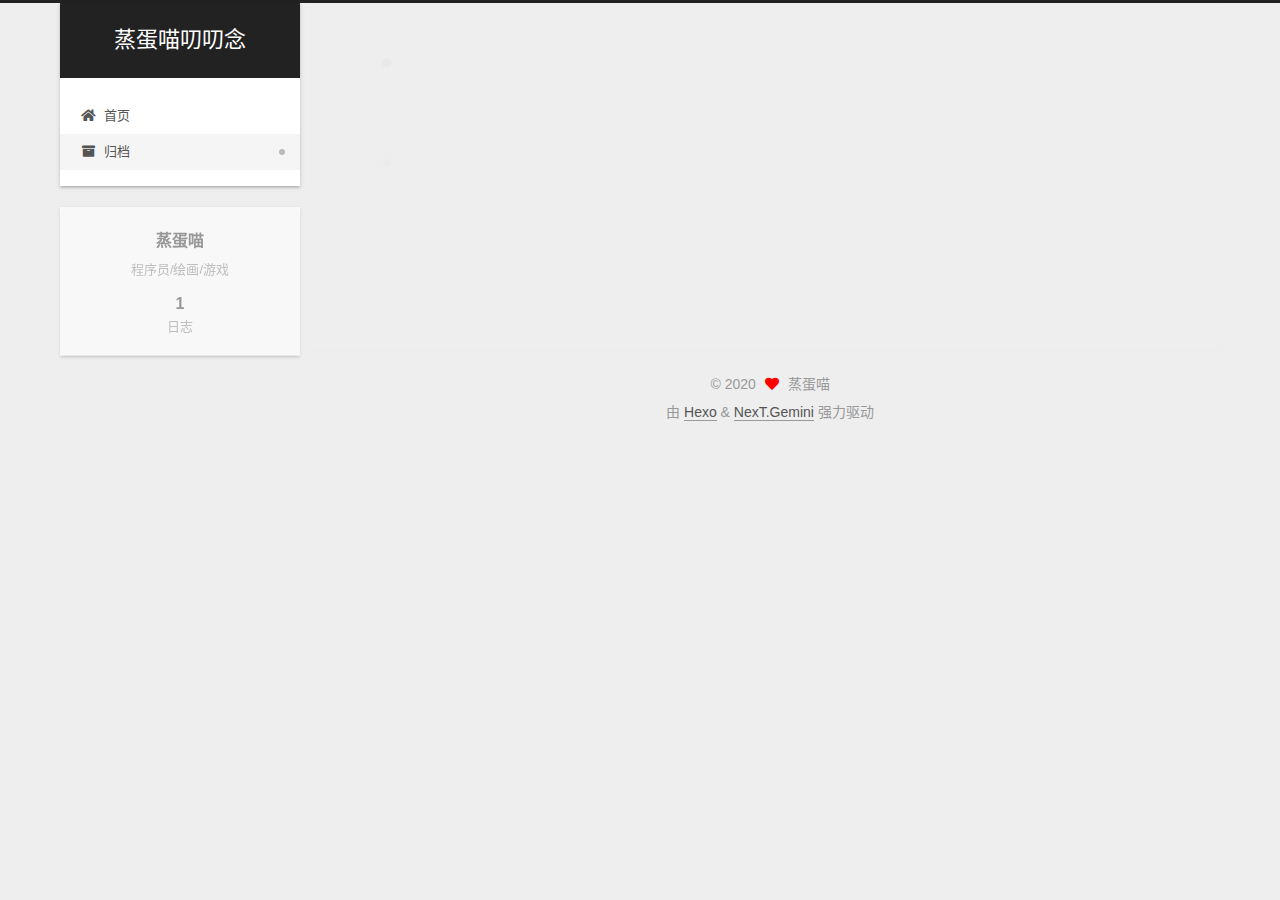
==== commit c744ce6f: "Site updated: 2020-05-30 16:54:13" ====
--- a/archives/index.html
+++ b/archives/index.html
@@ -17,7 +17,7 @@
 
 <script id="hexo-configurations">
     var NexT = window.NexT || {};
-    var CONFIG = {"hostname":"yoursite.com","root":"/","scheme":"Muse","version":"7.8.0","exturl":false,"sidebar":{"position":"left","display":"post","padding":18,"offset":12,"onmobile":false},"copycode":{"enable":false,"show_result":false,"style":null},"back2top":{"enable":true,"sidebar":false,"scrollpercent":false},"bookmark":{"enable":false,"color":"#222","save":"auto"},"fancybox":false,"mediumzoom":false,"lazyload":false,"pangu":false,"comments":{"style":"tabs","active":null,"storage":true,"lazyload":false,"nav":null},"algolia":{"hits":{"per_page":10},"labels":{"input_placeholder":"Search for Posts","hits_empty":"We didn't find any results for the search: ${query}","hits_stats":"${hits} results found in ${time} ms"}},"localsearch":{"enable":false,"trigger":"auto","top_n_per_article":1,"unescape":false,"preload":false},"motion":{"enable":true,"async":false,"transition":{"post_block":"fadeIn","post_header":"slideDownIn","post_body":"slideDownIn","coll_header":"slideLeftIn","sidebar":"slideUpIn"}}};
+    var CONFIG = {"hostname":"yoursite.com","root":"/","scheme":"Gemini","version":"7.8.0","exturl":false,"sidebar":{"position":"left","display":"post","padding":18,"offset":12,"onmobile":false},"copycode":{"enable":false,"show_result":false,"style":null},"back2top":{"enable":true,"sidebar":false,"scrollpercent":false},"bookmark":{"enable":false,"color":"#222","save":"auto"},"fancybox":false,"mediumzoom":false,"lazyload":false,"pangu":false,"comments":{"style":"tabs","active":null,"storage":true,"lazyload":false,"nav":null},"algolia":{"hits":{"per_page":10},"labels":{"input_placeholder":"Search for Posts","hits_empty":"We didn't find any results for the search: ${query}","hits_stats":"${hits} results found in ${time} ms"}},"localsearch":{"enable":false,"trigger":"auto","top_n_per_article":1,"unescape":false,"preload":false},"motion":{"enable":true,"async":false,"transition":{"post_block":"fadeIn","post_header":"slideDownIn","post_body":"slideDownIn","coll_header":"slideLeftIn","sidebar":"slideUpIn"}}};
   </script>
 
   <meta name="description" content="程序员&#x2F;绘画&#x2F;游戏">
@@ -284,7 +284,7 @@
   </span>
   <span class="author" itemprop="copyrightHolder">蒸蛋喵</span>
 </div>
-  <div class="powered-by">由 <a href="https://hexo.io/" class="theme-link" rel="noopener" target="_blank">Hexo</a> & <a href="https://muse.theme-next.org/" class="theme-link" rel="noopener" target="_blank">NexT.Muse</a> 强力驱动
+  <div class="powered-by">由 <a href="https://hexo.io/" class="theme-link" rel="noopener" target="_blank">Hexo</a> & <a href="https://theme-next.org/" class="theme-link" rel="noopener" target="_blank">NexT.Gemini</a> 强力驱动
   </div>
 
         
@@ -310,7 +310,7 @@
 <script src="/js/motion.js"></script>
 
 
-<script src="/js/schemes/muse.js"></script>
+<script src="/js/schemes/pisces.js"></script>
 
 
 <script src="/js/next-boot.js"></script>
--- a/css/main.css
+++ b/css/main.css
@@ -1,5 +1,5 @@
 :root {
-  --body-bg-color: #fff;
+  --body-bg-color: #eee;
   --content-bg-color: #fff;
   --card-bg-color: #f5f5f5;
   --text-color: #555;
@@ -11,11 +11,11 @@
   --table-row-odd-bg-color: #f9f9f9;
   --table-row-hover-bg-color: #f5f5f5;
   --menu-item-bg-color: #f5f5f5;
-  --btn-default-bg: #222;
-  --btn-default-color: #fff;
-  --btn-default-border-color: #222;
-  --btn-default-hover-bg: #fff;
-  --btn-default-hover-color: #222;
+  --btn-default-bg: #fff;
+  --btn-default-color: #555;
+  --btn-default-border-color: #555;
+  --btn-default-hover-bg: #222;
+  --btn-default-hover-color: #fff;
   --btn-default-hover-border-color: #222;
 }
 html {
@@ -314,7 +314,7 @@
 .btn {
   background: var(--btn-default-bg);
   border: 2px solid var(--btn-default-border-color);
-  border-radius: 0;
+  border-radius: 2px;
   color: var(--btn-default-color);
   display: inline-block;
   font-size: 0.875em;
@@ -921,16 +921,16 @@
 }
 .main-inner {
   margin: 0 auto;
-  width: 700px;
+  width: calc(100% - 20px);
 }
 @media (min-width: 1200px) {
   .main-inner {
-    width: 800px;
+    width: 1160px;
   }
 }
 @media (min-width: 1600px) {
   .main-inner {
-    width: 900px;
+    width: 73%;
   }
 }
 @media (max-width: 767px) {
@@ -943,16 +943,16 @@
 }
 .header-inner {
   margin: 0 auto;
-  width: 700px;
+  width: calc(100% - 20px);
 }
 @media (min-width: 1200px) {
   .header-inner {
-    width: 800px;
+    width: 1160px;
   }
 }
 @media (min-width: 1600px) {
   .header-inner {
-    width: 900px;
+    width: 73%;
   }
 }
 .site-brand-container {
@@ -991,7 +991,7 @@
   margin: 0;
 }
 .site-subtitle {
-  color: #999;
+  color: #ddd;
   font-size: 0.8125em;
   margin: 10px 0;
 }
@@ -1136,22 +1136,22 @@
   display: inline-block;
 }
 .site-author-image {
-  border: 2px solid #333;
+  border: 1px solid #eee;
   display: block;
   margin: 0 auto;
-  max-width: 96px;
+  max-width: 120px;
   padding: 2px;
 }
 .site-author-name {
-  color: #f5f5f5;
-  font-weight: normal;
-  margin: 5px 0 0;
+  color: var(--text-color);
+  font-weight: 600;
+  margin: 0;
   text-align: center;
 }
 .site-description {
   color: #999;
-  font-size: 1em;
-  margin-top: 5px;
+  font-size: 0.8125em;
+  margin-top: 0;
   text-align: center;
 }
 .links-of-author {
@@ -1168,7 +1168,7 @@
 }
 .links-of-author a::before,
 .links-of-author span.exturl::before {
-  background: #e275ff;
+  background: #21dea7;
   border-radius: 50%;
   content: ' ';
   display: inline-block;
@@ -1246,7 +1246,7 @@
 }
 .sidebar-nav li {
   border-bottom: 1px solid transparent;
-  color: #666;
+  color: var(--text-color);
   cursor: pointer;
   display: inline-block;
   font-size: 0.875em;
@@ -1255,14 +1255,14 @@
   margin-left: 10px;
 }
 .sidebar-nav li:hover {
-  color: #f5f5f5;
+  color: #fc6423;
 }
 .sidebar-nav .sidebar-nav-active {
-  border-bottom-color: #87daff;
-  color: #87daff;
+  border-bottom-color: #fc6423;
+  color: #fc6423;
 }
 .sidebar-nav .sidebar-nav-active:hover {
-  color: #87daff;
+  color: #fc6423;
 }
 .sidebar-panel {
   display: none;
@@ -1291,7 +1291,7 @@
   }
 }
 .sidebar-toggle:hover .toggle-line {
-  background: #87daff;
+  background: #fc6423;
 }
 .post-toc {
   font-size: 0.875em;
@@ -1330,14 +1330,14 @@
   display: block;
 }
 .post-toc .nav .active > a {
-  border-bottom-color: #87daff;
-  color: #87daff;
+  border-bottom-color: #fc6423;
+  color: #fc6423;
 }
 .post-toc .nav .active-current > a {
-  color: #87daff;
+  color: #fc6423;
 }
 .post-toc .nav .active-current > a:hover {
-  color: #87daff;
+  color: #fc6423;
 }
 .site-state {
   display: flex;
@@ -1352,20 +1352,20 @@
   padding: 0 15px;
 }
 .site-state-item:not(:first-child) {
-  border-left: 1px solid #333;
+  border-left: 1px solid #eee;
 }
 .site-state-item a {
   border-bottom: none;
 }
 .site-state-item-count {
   display: block;
-  font-size: 1.25em;
+  font-size: 1em;
   font-weight: 600;
   text-align: center;
 }
 .site-state-item-name {
-  color: inherit;
-  font-size: 0.875em;
+  color: #999;
+  font-size: 0.8125em;
 }
 .footer {
   color: #999;
@@ -1382,16 +1382,16 @@
   box-sizing: border-box;
   margin: 0 auto;
   text-align: center;
-  width: 700px;
+  width: calc(100% - 20px);
 }
 @media (min-width: 1200px) {
   .footer-inner {
-    width: 800px;
+    width: 1160px;
   }
 }
 @media (min-width: 1600px) {
   .footer-inner {
-    width: 900px;
+    width: 73%;
   }
 }
 .languages {
@@ -1489,7 +1489,7 @@
   color: #fff;
   cursor: pointer;
   left: 30px;
-  opacity: 1;
+  opacity: 0.6;
   padding: 0 6px;
   position: fixed;
   transition-property: bottom;
@@ -1500,10 +1500,10 @@
   display: none;
 }
 .back-to-top:hover {
-  color: #87daff;
+  color: #fc6423;
 }
 .back-to-top.back-to-top-on {
-  bottom: 19px;
+  bottom: 30px;
 }
 @media (max-width: 991px) {
   .back-to-top {
@@ -2141,151 +2141,425 @@
 .tag-cloud a:hover {
   color: var(--link-hover-color) !important;
 }
-@media (max-width: 767px) {
-  .header-inner,
-  .main-inner,
+.header {
+  margin: 0 auto;
+  position: relative;
+  width: calc(100% - 20px);
+}
+@media (min-width: 1200px) {
+  .header {
+    width: 1160px;
+  }
+}
+@media (min-width: 1600px) {
+  .header {
+    width: 73%;
+  }
+}
+@media (max-width: 991px) {
+  .header {
+    width: auto;
+  }
+}
+.header-inner {
+  background: var(--content-bg-color);
+  border-radius: initial;
+  box-shadow: 0 2px 2px 0 rgba(0,0,0,0.12), 0 3px 1px -2px rgba(0,0,0,0.06), 0 1px 5px 0 rgba(0,0,0,0.12);
+  overflow: hidden;
+  padding: 0;
+  position: absolute;
+  top: 0;
+  width: 240px;
+}
+@media (min-width: 1200px) {
+  .header-inner {
+    width: 240px;
+  }
+}
+@media (max-width: 991px) {
+  .header-inner {
+    border-radius: initial;
+    position: relative;
+    width: auto;
+  }
+}
+.main-inner {
+  align-items: flex-start;
+  display: flex;
+  justify-content: space-between;
+  flex-direction: row-reverse;
+}
+@media (max-width: 991px) {
+  .main-inner {
+    width: auto;
+  }
+}
+.content-wrap {
+  background: var(--content-bg-color);
+  border-radius: initial;
+  box-shadow: 0 2px 2px 0 rgba(0,0,0,0.12), 0 3px 1px -2px rgba(0,0,0,0.06), 0 1px 5px 0 rgba(0,0,0,0.12);
+  box-sizing: border-box;
+  padding: 40px;
+  width: calc(100% - 252px);
+}
+@media (max-width: 991px) {
+  .content-wrap {
+    border-radius: initial;
+    padding: 20px;
+    width: 100%;
+  }
+}
+.footer-inner {
+  padding-left: 260px;
+}
+.back-to-top {
+  left: auto;
+  right: 30px;
+}
+@media (max-width: 991px) {
+  .back-to-top {
+    right: 20px;
+  }
+}
+@media (max-width: 991px) {
   .footer-inner {
+    padding-left: 0;
+    padding-right: 0;
     width: auto;
   }
 }
-.header-inner {
-  padding-top: 100px;
-}
-@media (max-width: 767px) {
-  .header-inner {
-    padding-top: 50px;
-  }
-}
-.main-inner {
-  padding-bottom: 60px;
-}
-.content {
-  padding-top: 70px;
-}
-@media (max-width: 767px) {
-  .content {
-    padding-top: 35px;
-  }
-}
-embed {
+.site-brand-container {
+  background: #222;
+}
+@media (max-width: 991px) {
+  .site-brand-container {
+    box-shadow: 0 0 16px rgba(0,0,0,0.5);
+  }
+}
+.site-meta {
+  padding: 20px 0;
+}
+.brand {
+  padding: 0;
+}
+.site-subtitle {
+  margin: 10px 10px 0;
+}
+.custom-logo-image {
+  margin-top: 20px;
+}
+@media (max-width: 991px) {
+  .custom-logo-image {
+    display: none;
+  }
+}
+@media (min-width: 768px) and (max-width: 991px) {
+  .site-nav-toggle,
+  .site-nav-right {
+    display: flex;
+    flex-direction: column;
+    justify-content: center;
+  }
+}
+.site-nav-toggle .toggle,
+.site-nav-right .toggle {
+  color: #fff;
+}
+.site-nav-toggle .toggle .toggle-line,
+.site-nav-right .toggle .toggle-line {
+  background: #fff;
+}
+@media (min-width: 768px) and (max-width: 991px) {
+  .site-nav {
+    display: none;
+  }
+}
+.menu .menu-item {
   display: block;
-  margin: 0 auto 25px auto;
-}
-.custom-logo .site-meta-headline {
-  text-align: center;
-}
-.custom-logo .site-title {
-  color: #222;
-  margin: 10px auto 0;
-}
-.custom-logo .site-title a {
-  border: 0;
-}
-.custom-logo-image {
-  background: #fff;
-  margin: 0 auto;
-  max-width: 150px;
-  padding: 5px;
-}
-.brand {
-  background: var(--btn-default-bg);
-}
-@media (max-width: 767px) {
-  .site-nav {
-    border-bottom: 1px solid #ddd;
-    border-top: 1px solid #ddd;
-    left: 0;
-    margin: 0;
-    padding: 0;
-    width: 100%;
-  }
-}
-@media (max-width: 767px) {
-  .menu {
-    text-align: left;
-  }
-}
-.menu-item-active a,
-.menu .menu-item a:hover,
-.menu .menu-item span.exturl:hover {
-  background: transparent;
-  border-bottom: 1px solid var(--link-hover-color) !important;
-}
-@media (max-width: 767px) {
-  .menu-item-active a,
-  .menu .menu-item a:hover,
-  .menu .menu-item span.exturl:hover {
-    border-bottom: 1px dotted #ddd !important;
-  }
-}
-@media (max-width: 767px) {
-  .menu .menu-item {
-    margin: 0 10px;
-  }
+  margin: 0;
 }
 .menu .menu-item a,
 .menu .menu-item span.exturl {
-  border-bottom: 1px solid transparent;
-}
-@media (max-width: 767px) {
-  .menu .menu-item a,
-  .menu .menu-item span.exturl {
-    padding: 5px 10px;
-  }
-}
-@media (min-width: 768px) {
-  .menu .menu-item .fa,
-  .menu .menu-item .fab,
-  .menu .menu-item .far,
-  .menu .menu-item .fas {
-    display: block;
-    line-height: 2;
-    margin-right: 0;
-    width: 100%;
+  padding: 5px 20px;
+  position: relative;
+  text-align: left;
+  transition-property: background-color;
+}
+@media (max-width: 991px) {
+  .menu .menu-item.menu-item-search {
+    display: none;
   }
 }
 .menu .menu-item .badge {
-  background: #eee;
-  padding: 1px 4px;
+  background: #ccc;
+  border-radius: 10px;
+  color: #fff;
+  float: right;
+  padding: 2px 5px;
+  text-shadow: 1px 1px 0 rgba(0,0,0,0.1);
+  vertical-align: middle;
+}
+.main-menu .menu-item-active a::after {
+  background: #bbb;
+  border-radius: 50%;
+  content: ' ';
+  height: 6px;
+  margin-top: -3px;
+  position: absolute;
+  right: 15px;
+  top: 50%;
+  width: 6px;
 }
 .sub-menu {
-  margin: 10px 0;
+  background: var(--content-bg-color);
+  border-bottom: 1px solid #ddd;
+  margin: 0;
+  padding: 6px 0;
 }
 .sub-menu .menu-item {
   display: inline-block;
 }
+.sub-menu .menu-item a,
+.sub-menu .menu-item span.exturl {
+  background: transparent;
+  margin: 5px 10px;
+  padding: initial;
+}
+.sub-menu .menu-item a:hover,
+.sub-menu .menu-item span.exturl:hover {
+  background: transparent;
+  color: #fc6423;
+}
+.sub-menu .menu-item-active a {
+  border-bottom-color: #fc6423;
+  color: #fc6423;
+}
+.sub-menu .menu-item-active a:hover {
+  border-bottom-color: #fc6423;
+}
 .sidebar {
-  left: -320px;
-}
-.sidebar.sidebar-active {
-  left: 0;
-}
-.sidebar {
-  width: 320px;
-  z-index: 1200;
-  transition-delay: 0s;
-  transition-duration: 0.2s;
-  transition-timing-function: ease-out;
-}
-.sidebar a,
-.sidebar span.exturl {
-  border-bottom-color: #555;
-  color: #999;
-}
-.sidebar a:hover,
-.sidebar span.exturl:hover {
-  border-bottom-color: #eee;
-  color: #eee;
-}
-.links-of-blogroll-item {
-  padding: 2px 10px;
-}
-.links-of-blogroll-item a,
-.links-of-blogroll-item span.exturl {
+  background: var(--body-bg-color);
+  box-shadow: none;
+  margin-top: 100%;
+  position: static;
+  width: 240px;
+}
+@media (max-width: 991px) {
+  .sidebar {
+    display: none;
+  }
+}
+.sidebar-toggle {
+  display: none;
+}
+.sidebar-inner {
+  background: var(--content-bg-color);
+  border-radius: initial;
+  box-shadow: 0 2px 2px 0 rgba(0,0,0,0.12), 0 3px 1px -2px rgba(0,0,0,0.06), 0 1px 5px 0 rgba(0,0,0,0.12), 0 -1px 0.5px 0 rgba(0,0,0,0.09);
+  box-sizing: border-box;
+  color: var(--text-color);
+  width: 240px;
+  opacity: 0;
+}
+.sidebar-inner.affix {
+  position: fixed;
+  top: 12px;
+}
+.sidebar-inner.affix-bottom {
+  position: absolute;
+}
+.site-state-item {
+  padding: 0 10px;
+}
+.sidebar-button {
+  border-bottom: 1px dotted #ccc;
+  border-top: 1px dotted #ccc;
+  margin-top: 10px;
+  text-align: center;
+}
+.sidebar-button a {
+  border: 0;
+  color: #fc6423;
+  display: block;
+}
+.sidebar-button a:hover {
+  background: none;
+  border: 0;
+  color: #e34603;
+}
+.sidebar-button a:hover .fa,
+.sidebar-button a:hover .fab,
+.sidebar-button a:hover .far,
+.sidebar-button a:hover .fas {
+  color: #e34603;
+}
+.links-of-author {
+  display: flex;
+  flex-wrap: wrap;
+  margin-top: 10px;
+  justify-content: center;
+}
+.links-of-author-item {
+  margin: 5px 0 0;
+  width: 50%;
+}
+.links-of-author-item a,
+.links-of-author-item span.exturl {
   box-sizing: border-box;
   display: inline-block;
-  max-width: 280px;
+  margin-bottom: 0;
+  margin-right: 0;
+  max-width: 216px;
   overflow: hidden;
+  padding: 0 5px;
   text-overflow: ellipsis;
   white-space: nowrap;
 }
+.links-of-author-item a,
+.links-of-author-item span.exturl {
+  border-bottom: none;
+  display: block;
+  text-decoration: none;
+}
+.links-of-author-item a::before,
+.links-of-author-item span.exturl::before {
+  display: none;
+}
+.links-of-author-item a:hover,
+.links-of-author-item span.exturl:hover {
+  background: var(--body-bg-color);
+  border-radius: 4px;
+}
+.links-of-author-item .fa,
+.links-of-author-item .fab,
+.links-of-author-item .far,
+.links-of-author-item .fas {
+  margin-right: 2px;
+}
+.links-of-blogroll-item {
+  padding: 0;
+}
+.content-wrap {
+  background: initial;
+  box-shadow: initial;
+  padding: initial;
+}
+.post-block {
+  background: var(--content-bg-color);
+  border-radius: initial;
+  box-shadow: 0 2px 2px 0 rgba(0,0,0,0.12), 0 3px 1px -2px rgba(0,0,0,0.06), 0 1px 5px 0 rgba(0,0,0,0.12);
+  padding: 40px;
+}
+.post-block + .post-block {
+  border-radius: initial;
+  box-shadow: 0 2px 2px 0 rgba(0,0,0,0.12), 0 3px 1px -2px rgba(0,0,0,0.06), 0 1px 5px 0 rgba(0,0,0,0.12), 0 -1px 0.5px 0 rgba(0,0,0,0.09);
+  margin-top: 12px;
+}
+.comments {
+  background: var(--content-bg-color);
+  border-radius: initial;
+  box-shadow: 0 2px 2px 0 rgba(0,0,0,0.12), 0 3px 1px -2px rgba(0,0,0,0.06), 0 1px 5px 0 rgba(0,0,0,0.12), 0 -1px 0.5px 0 rgba(0,0,0,0.09);
+  margin-top: 12px;
+  padding: 40px;
+}
+.tabs-comment {
+  margin-top: 1em;
+}
+.content {
+  padding-top: initial;
+}
+.post-eof {
+  display: none;
+}
+.pagination {
+  background: var(--content-bg-color);
+  border-radius: initial;
+  border-top: initial;
+  box-shadow: 0 2px 2px 0 rgba(0,0,0,0.12), 0 3px 1px -2px rgba(0,0,0,0.06), 0 1px 5px 0 rgba(0,0,0,0.12), 0 -1px 0.5px 0 rgba(0,0,0,0.09);
+  margin: 12px 0 0;
+  padding: 10px 0 10px;
+}
+.pagination .prev,
+.pagination .next,
+.pagination .page-number {
+  margin-bottom: initial;
+  top: initial;
+}
+.main {
+  padding-bottom: initial;
+}
+.footer {
+  bottom: auto;
+}
+.sub-menu {
+  border-bottom: initial;
+  box-shadow: 0 2px 2px 0 rgba(0,0,0,0.12), 0 3px 1px -2px rgba(0,0,0,0.06), 0 1px 5px 0 rgba(0,0,0,0.12);
+}
+.sub-menu + .content .post-block {
+  box-shadow: 0 2px 2px 0 rgba(0,0,0,0.12), 0 3px 1px -2px rgba(0,0,0,0.06), 0 1px 5px 0 rgba(0,0,0,0.12), 0 -1px 0.5px 0 rgba(0,0,0,0.09);
+  margin-top: 12px;
+}
+@media (min-width: 768px) and (max-width: 991px) {
+  .sub-menu + .content .post-block {
+    margin-top: 10px;
+  }
+}
+@media (max-width: 767px) {
+  .sub-menu + .content .post-block {
+    margin-top: 8px;
+  }
+}
+.post-body h1,
+.post-body h2 {
+  border-bottom: 1px solid #eee;
+}
+.post-body h3 {
+  border-bottom: 1px dotted #eee;
+}
+@media (min-width: 768px) and (max-width: 991px) {
+  .content-wrap {
+    padding: 10px;
+  }
+  .posts-expand .post-button {
+    margin-top: 20px;
+  }
+  .post-block {
+    border-radius: initial;
+    box-shadow: 0 2px 2px 0 rgba(0,0,0,0.12), 0 3px 1px -2px rgba(0,0,0,0.06), 0 1px 5px 0 rgba(0,0,0,0.12), 0 -1px 0.5px 0 rgba(0,0,0,0.09);
+    padding: 20px;
+  }
+  .post-block + .post-block {
+    margin-top: 10px;
+  }
+  .comments {
+    margin-top: 10px;
+    padding: 10px 20px;
+  }
+  .pagination {
+    margin: 10px 0 0;
+  }
+}
+@media (max-width: 767px) {
+  .content-wrap {
+    padding: 8px;
+  }
+  .posts-expand .post-button {
+    margin: 12px 0;
+  }
+  .post-block {
+    border-radius: initial;
+    box-shadow: 0 2px 2px 0 rgba(0,0,0,0.12), 0 3px 1px -2px rgba(0,0,0,0.06), 0 1px 5px 0 rgba(0,0,0,0.12), 0 -1px 0.5px 0 rgba(0,0,0,0.09);
+    min-height: auto;
+    padding: 12px;
+  }
+  .post-block + .post-block {
+    margin-top: 8px;
+  }
+  .comments {
+    margin-top: 8px;
+    padding: 10px 12px;
+  }
+  .pagination {
+    margin: 8px 0 0;
+  }
+}
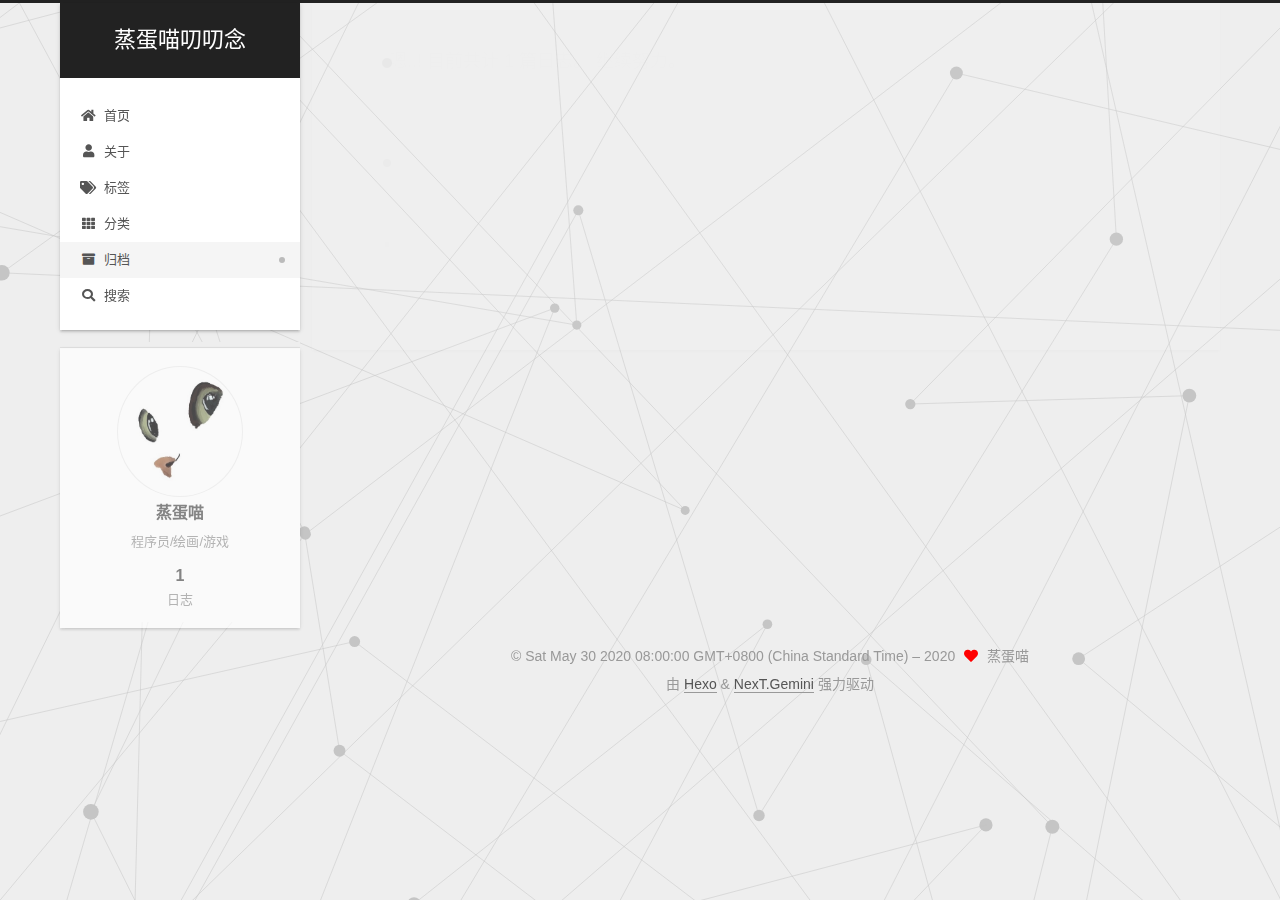
==== commit 330e7bc1: "Site updated: 2020-05-30 20:50:03" ====
--- a/archives/index.html
+++ b/archives/index.html
@@ -6,8 +6,8 @@
 <meta name="theme-color" content="#222">
 <meta name="generator" content="Hexo 4.2.1">
   <link rel="apple-touch-icon" sizes="180x180" href="/images/apple-touch-icon-next.png">
-  <link rel="icon" type="image/png" sizes="32x32" href="/images/favicon-32x32-next.png">
-  <link rel="icon" type="image/png" sizes="16x16" href="/images/favicon-16x16-next.png">
+  <link rel="icon" type="image/png" sizes="32x32" href="/images/avatar.png">
+  <link rel="icon" type="image/png" sizes="16x16" href="/images/avatar.png">
   <link rel="mask-icon" href="/images/logo.svg" color="#222">
 
 <link rel="stylesheet" href="/css/main.css">
@@ -115,9 +115,29 @@
     <a href="/" rel="section"><i class="fa fa-home fa-fw"></i>首页</a>
 
   </li>
+        <li class="menu-item menu-item-about">
+
+    <a href="/about/" rel="section"><i class="fa fa-user fa-fw"></i>关于</a>
+
+  </li>
+        <li class="menu-item menu-item-tags">
+
+    <a href="/tags/" rel="section"><i class="fa fa-tags fa-fw"></i>标签</a>
+
+  </li>
+        <li class="menu-item menu-item-categories">
+
+    <a href="/categories/" rel="section"><i class="fa fa-th fa-fw"></i>分类</a>
+
+  </li>
         <li class="menu-item menu-item-archives">
 
     <a href="/archives/" rel="section"><i class="fa fa-archive fa-fw"></i>归档</a>
+
+  </li>
+        <li class="menu-item menu-item-search">
+
+    <a href="/search/" rel="section"><i class="fa fa-search fa-fw"></i>搜索</a>
 
   </li>
   </ul>
@@ -242,6 +262,8 @@
 
       <div class="site-overview-wrap sidebar-panel">
         <div class="site-author motion-element" itemprop="author" itemscope itemtype="http://schema.org/Person">
+    <img class="site-author-image" itemprop="image" alt="蒸蛋喵"
+      src="/images/avatar.png">
   <p class="site-author-name" itemprop="name">蒸蛋喵</p>
   <div class="site-description" itemprop="description">程序员/绘画/游戏</div>
 </div>
@@ -277,7 +299,7 @@
 
 <div class="copyright">
   
-  &copy; 
+  &copy; Sat May 30 2020 08:00:00 GMT+0800 (China Standard Time) – 
   <span itemprop="copyrightYear">2020</span>
   <span class="with-love">
     <i class="fa fa-heart"></i>
@@ -316,6 +338,8 @@
 <script src="/js/next-boot.js"></script>
 
 
+  <script defer src="/lib/three/three.min.js"></script>
+    <script defer src="/lib/three/canvas_lines.min.js"></script>
 
 
   
--- a/css/main.css
+++ b/css/main.css
@@ -1141,6 +1141,7 @@
   margin: 0 auto;
   max-width: 120px;
   padding: 2px;
+  border-radius: 50%;
 }
 .site-author-name {
   color: var(--text-color);
@@ -1168,7 +1169,7 @@
 }
 .links-of-author a::before,
 .links-of-author span.exturl::before {
-  background: #21dea7;
+  background: #fffa59;
   border-radius: 50%;
   content: ' ';
   display: inline-block;
